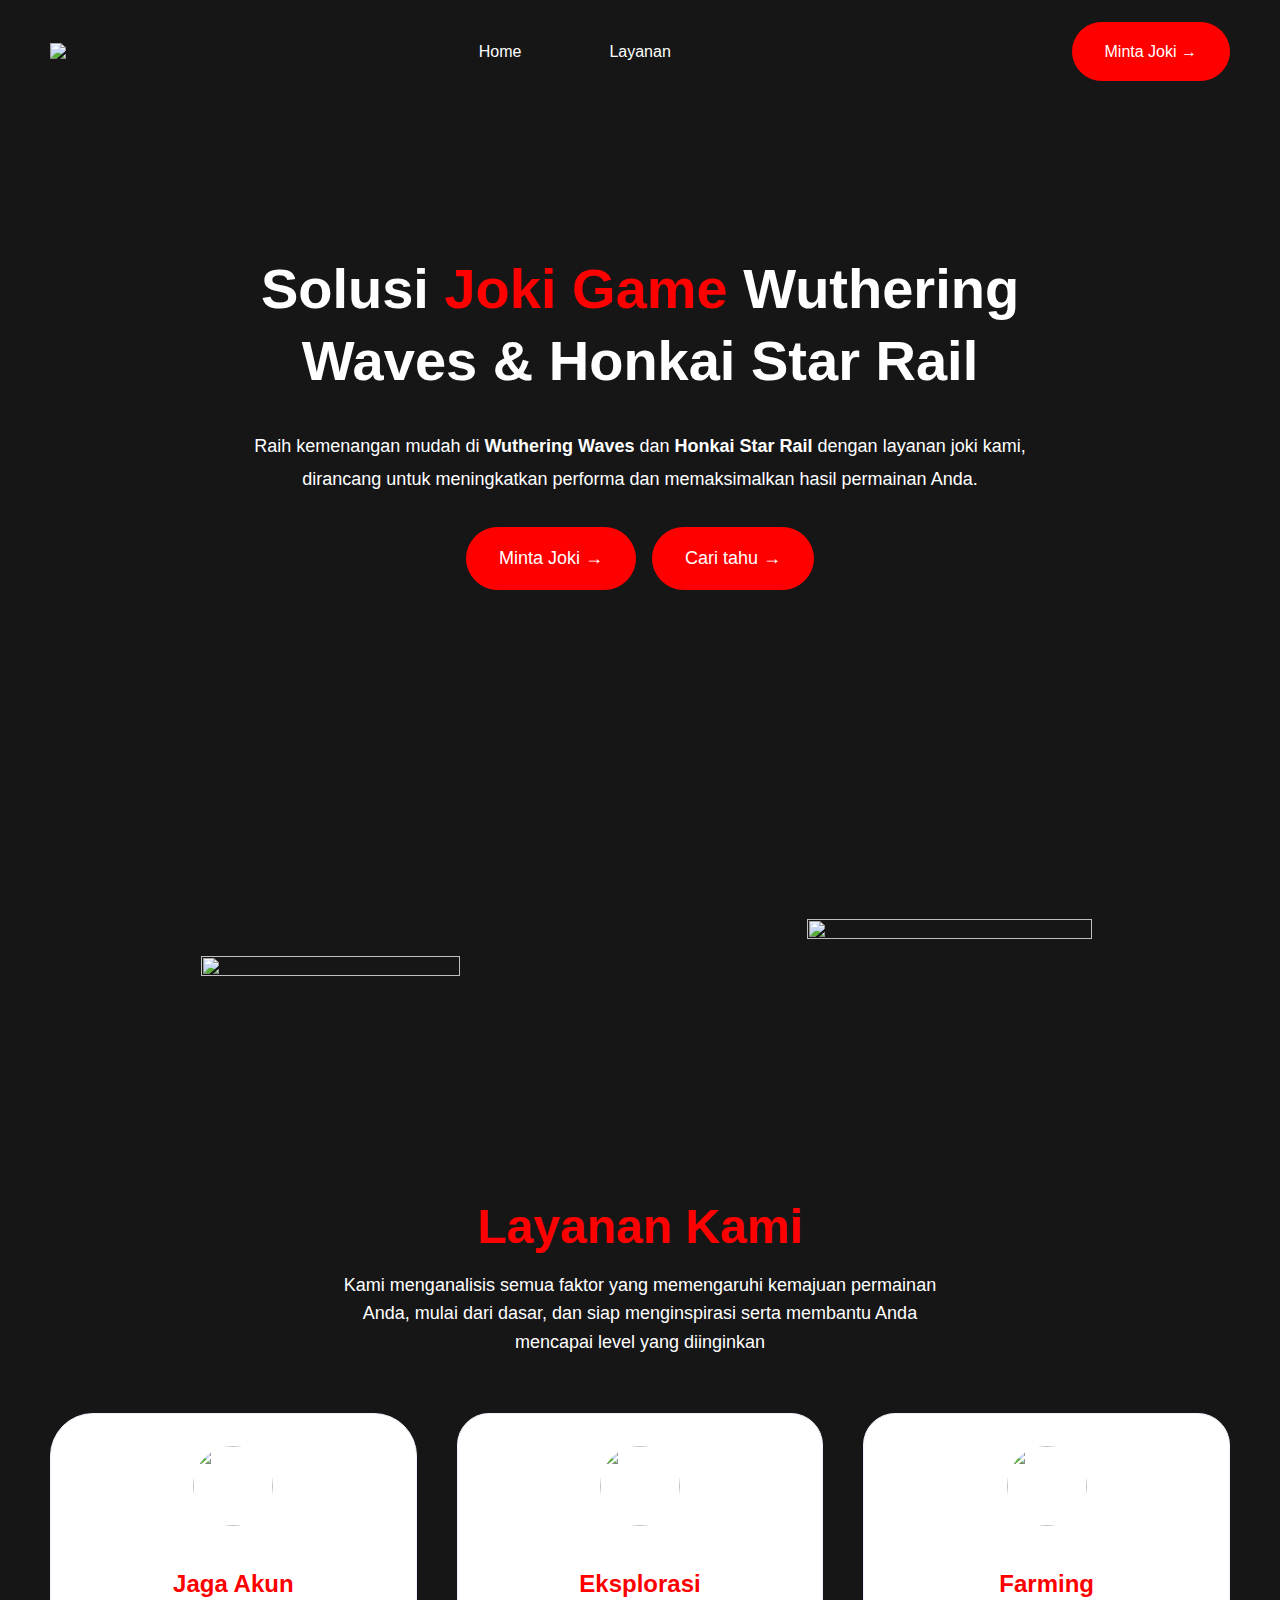
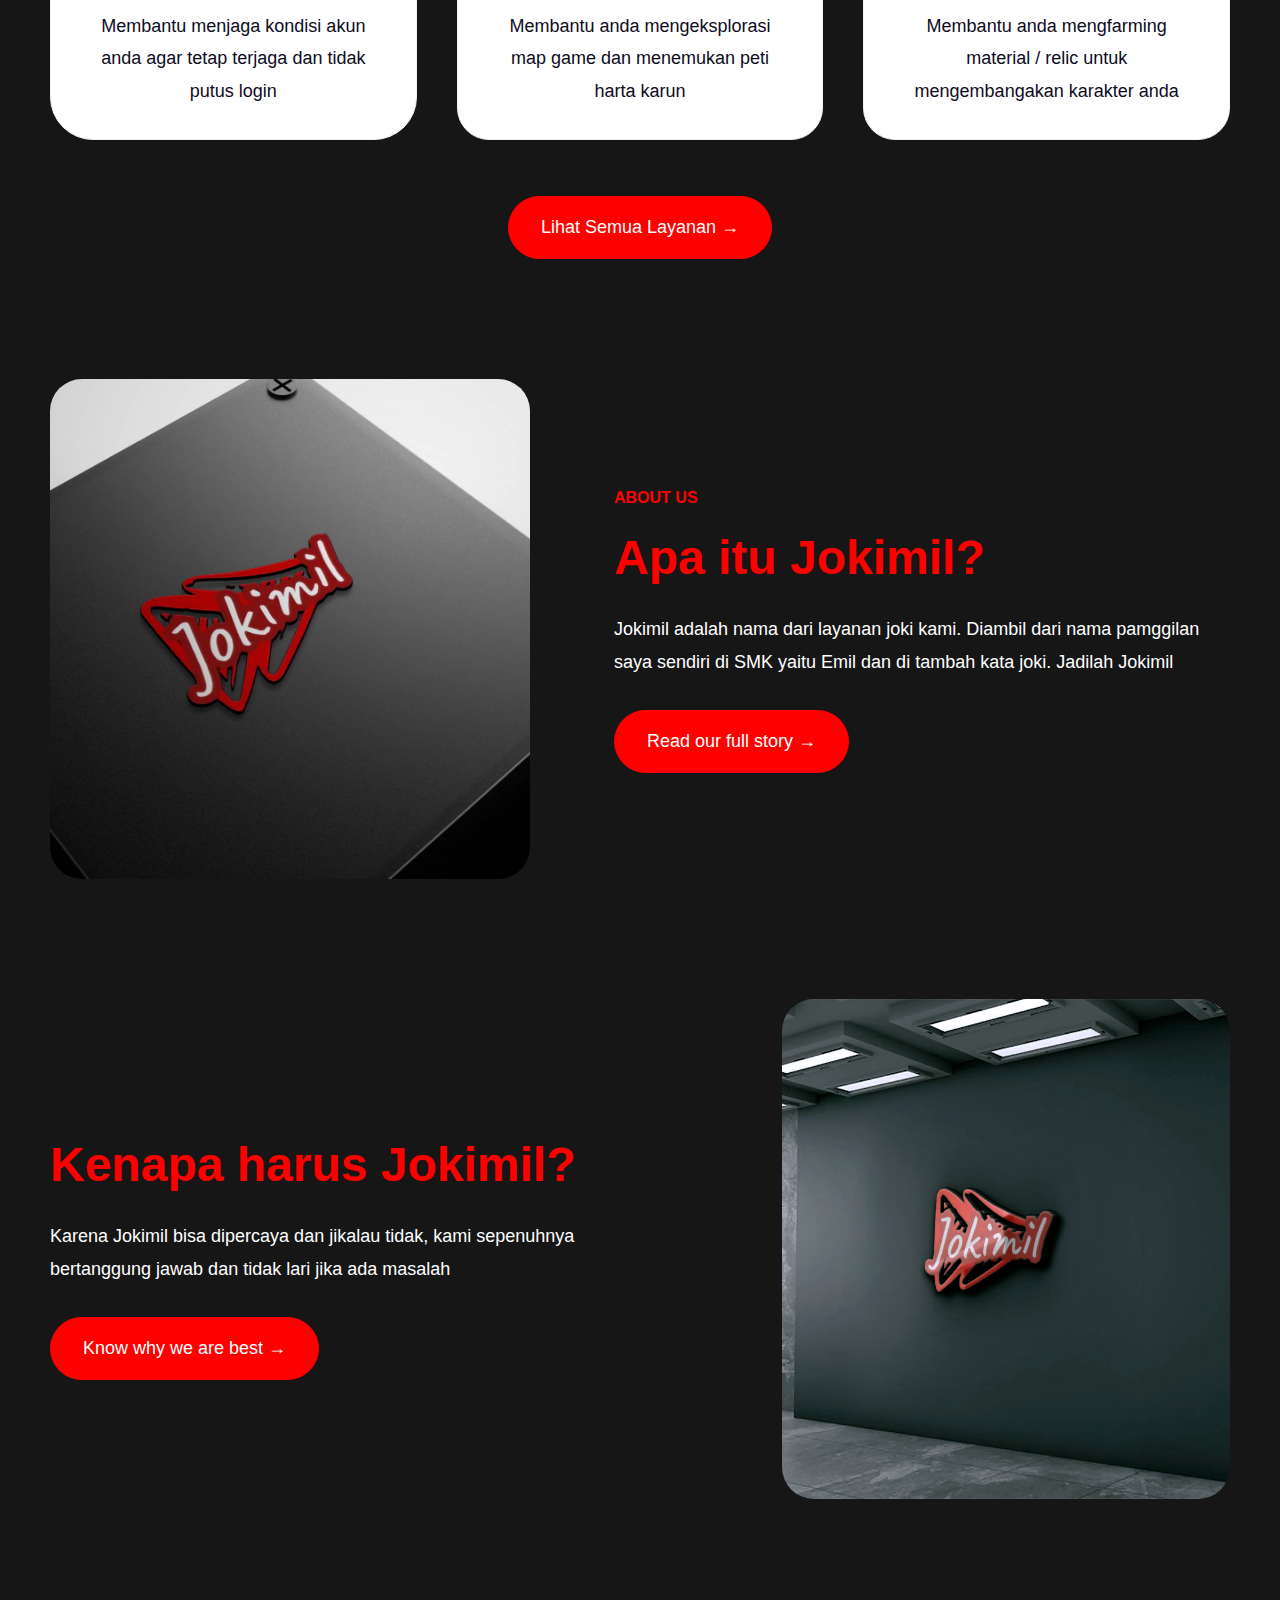
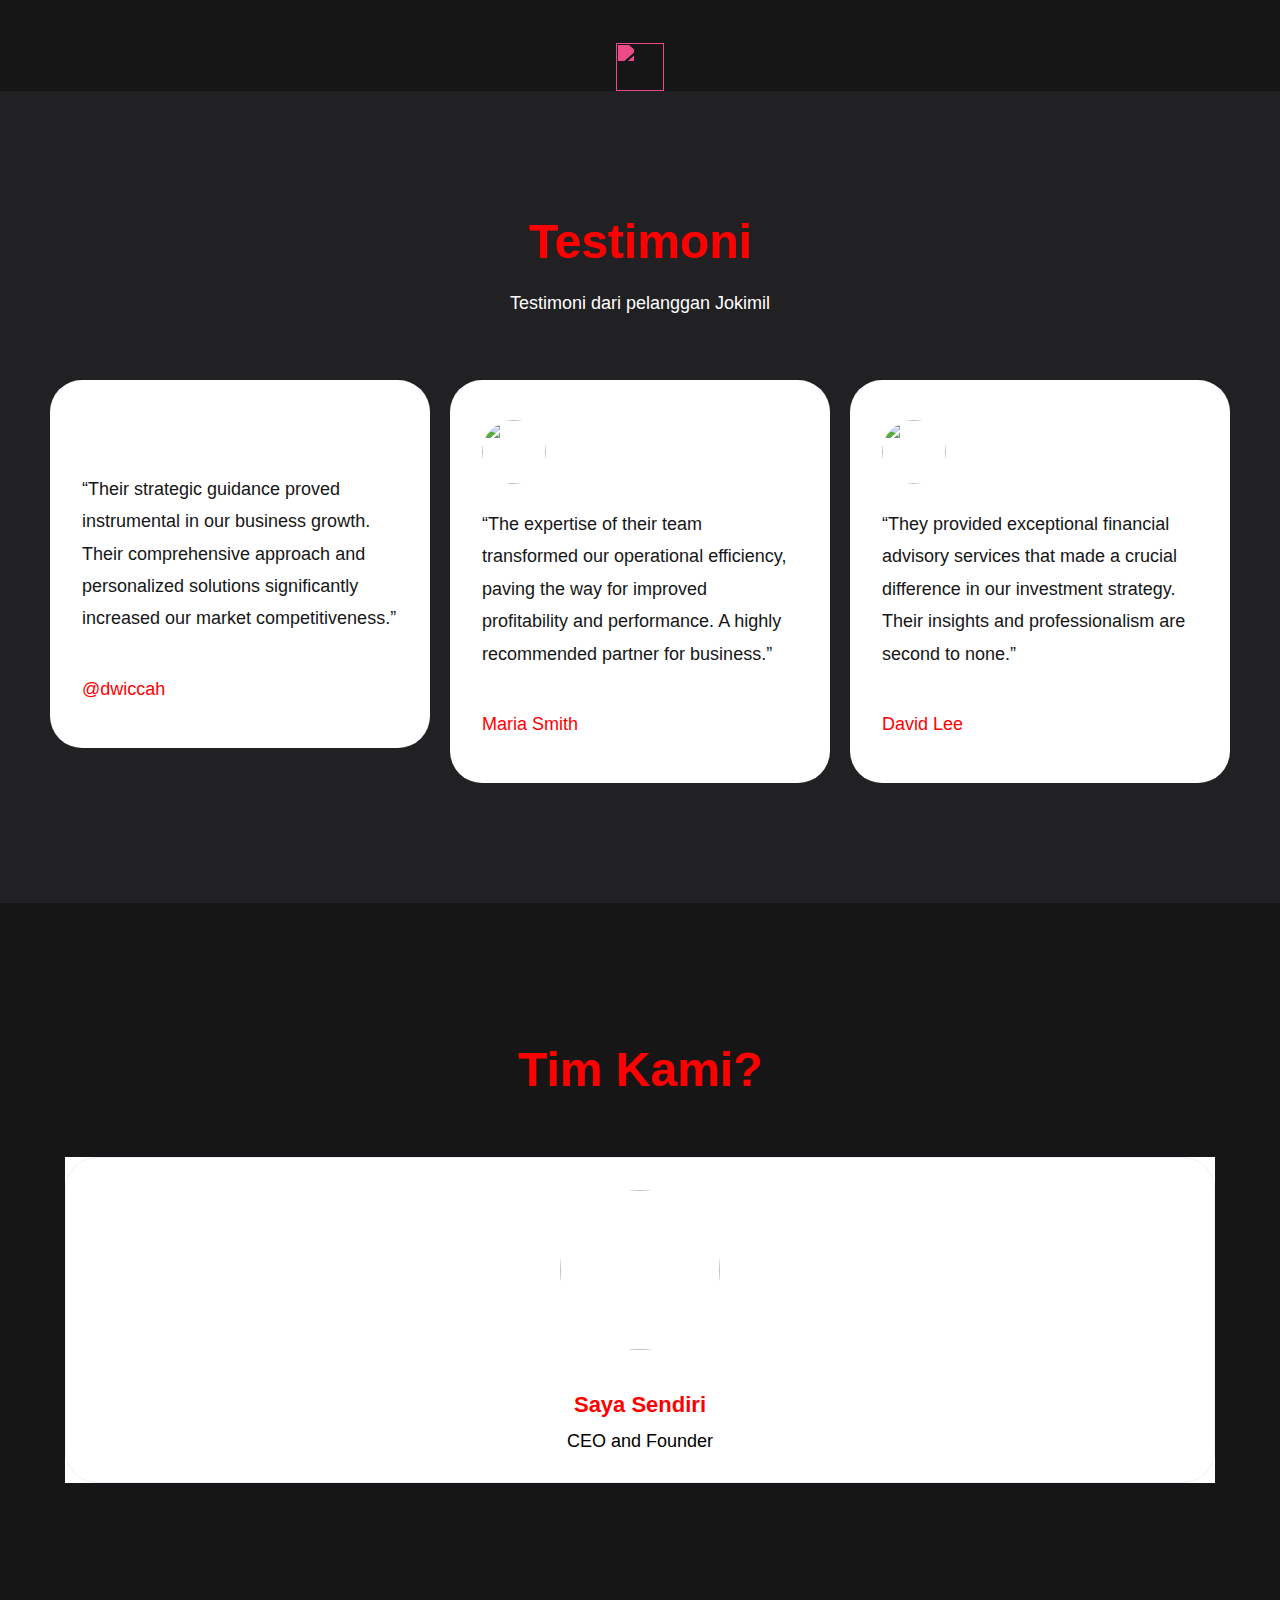
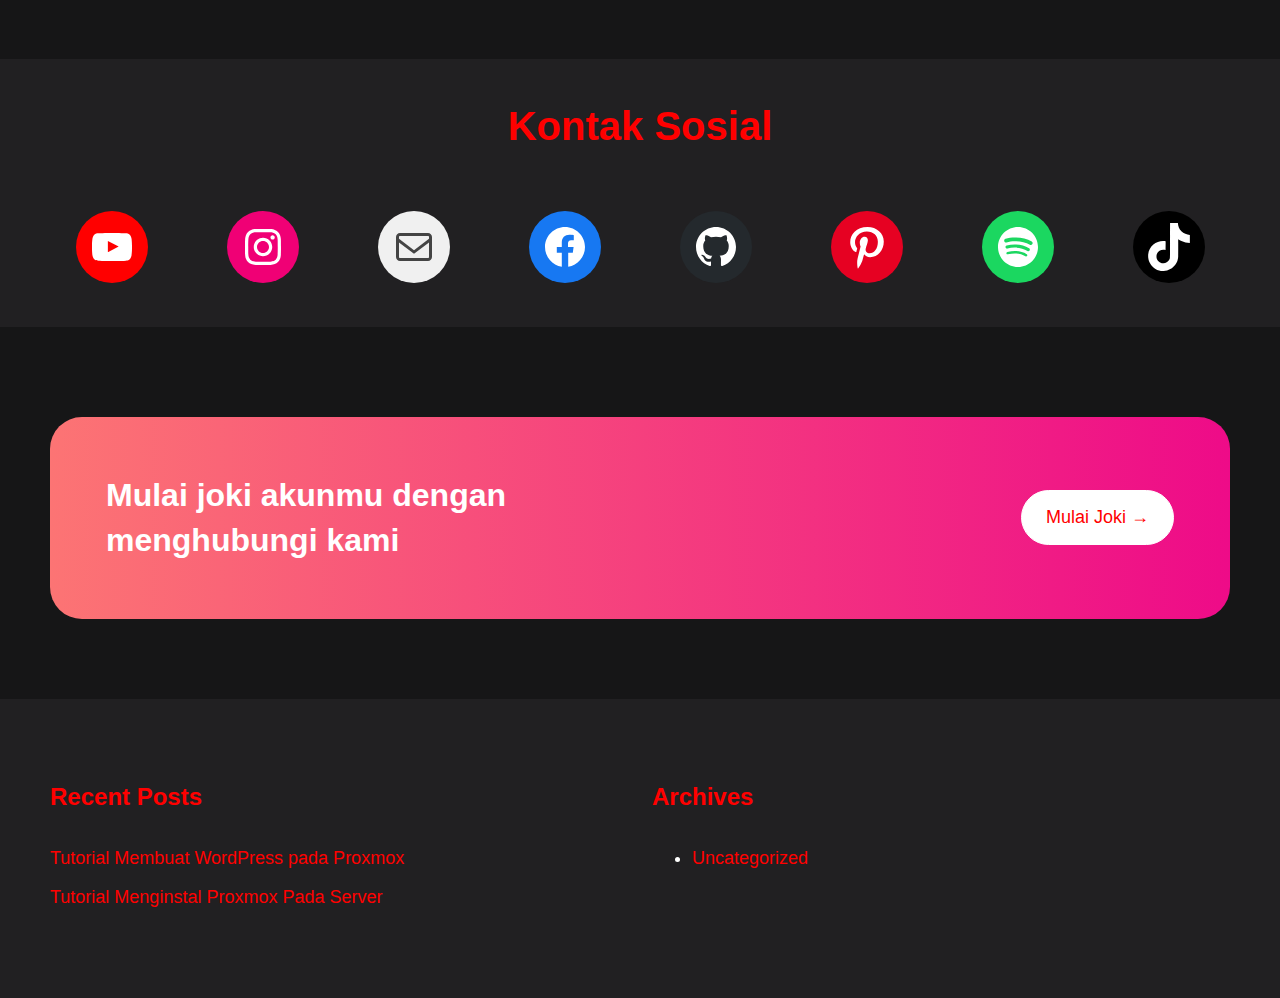
==== index.html @ f131eb56 "Add files via upload" ====
<!DOCTYPE html>
<html lang="en-US">
  <head>
    <meta charset="UTF-8" />
    <meta name="viewport" content="width=device-width, initial-scale=1" />
    <meta name="robots" content="max-image-preview:large" />
    <title> </title>
    <link
      rel="alternate"
      type="application/rss+xml"
      title="  &raquo; Feed"
      href="./index.php/feed/index.html"
    />
    <link
      rel="alternate"
      type="application/rss+xml"
      title="  &raquo; Comments Feed"
      href="./index.php/comments/feed/index.html"
    />
    <script>
      window._wpemojiSettings = {
        baseUrl: "https:\/\/s.w.org\/images\/core\/emoji\/15.0.3\/72x72\/",
        ext: ".png",
        svgUrl: "https:\/\/s.w.org\/images\/core\/emoji\/15.0.3\/svg\/",
        svgExt: ".svg",
        source: {
          concatemoji:
            ".\/\/wp-includes\/js\/wp-emoji-release.min.js?ver=6.6.2",
        },
      };
      /*! This file is auto-generated */
      !(function (i, n) {
        var o, s, e;
        function c(e) {
          try {
            var t = { supportTests: e, timestamp: new Date().valueOf() };
            sessionStorage.setItem(o, JSON.stringify(t));
          } catch (e) {}
        }
        function p(e, t, n) {
          e.clearRect(0, 0, e.canvas.width, e.canvas.height),
            e.fillText(t, 0, 0);
          var t = new Uint32Array(
              e.getImageData(0, 0, e.canvas.width, e.canvas.height).data
            ),
            r =
              (e.clearRect(0, 0, e.canvas.width, e.canvas.height),
              e.fillText(n, 0, 0),
              new Uint32Array(
                e.getImageData(0, 0, e.canvas.width, e.canvas.height).data
              ));
          return t.every(function (e, t) {
            return e === r[t];
          });
        }
        function u(e, t, n) {
          switch (t) {
            case "flag":
              return n(e, "🏳️‍⚧️", "🏳️​⚧️")
                ? !1
                : !n(e, "🇺🇳", "🇺​🇳") && !n(e, "🏴󠁧󠁢󠁥󠁮󠁧󠁿", "🏴​󠁧​󠁢​󠁥​󠁮​󠁧​󠁿");
            case "emoji":
              return !n(e, "🐦‍⬛", "🐦​⬛");
          }
          return !1;
        }
        function f(e, t, n) {
          var r =
              "undefined" != typeof WorkerGlobalScope &&
              self instanceof WorkerGlobalScope
                ? new OffscreenCanvas(300, 150)
                : i.createElement("canvas"),
            a = r.getContext("2d", { willReadFrequently: !0 }),
            o = ((a.textBaseline = "top"), (a.font = "600 32px Arial"), {});
          return (
            e.forEach(function (e) {
              o[e] = t(a, e, n);
            }),
            o
          );
        }
        function t(e) {
          var t = i.createElement("script");
          (t.src = e), (t.defer = !0), i.head.appendChild(t);
        }
        "undefined" != typeof Promise &&
          ((o = "wpEmojiSettingsSupports"),
          (s = ["flag", "emoji"]),
          (n.supports = { everything: !0, everythingExceptFlag: !0 }),
          (e = new Promise(function (e) {
            i.addEventListener("DOMContentLoaded", e, { once: !0 });
          })),
          new Promise(function (t) {
            var n = (function () {
              try {
                var e = JSON.parse(sessionStorage.getItem(o));
                if (
                  "object" == typeof e &&
                  "number" == typeof e.timestamp &&
                  new Date().valueOf() < e.timestamp + 604800 &&
                  "object" == typeof e.supportTests
                )
                  return e.supportTests;
              } catch (e) {}
              return null;
            })();
            if (!n) {
              if (
                "undefined" != typeof Worker &&
                "undefined" != typeof OffscreenCanvas &&
                "undefined" != typeof URL &&
                URL.createObjectURL &&
                "undefined" != typeof Blob
              )
                try {
                  var e =
                      "postMessage(" +
                      f.toString() +
                      "(" +
                      [JSON.stringify(s), u.toString(), p.toString()].join(
                        ","
                      ) +
                      "));",
                    r = new Blob([e], { type: "text/javascript" }),
                    a = new Worker(URL.createObjectURL(r), {
                      name: "wpTestEmojiSupports",
                    });
                  return void (a.onmessage = function (e) {
                    c((n = e.data)), a.terminate(), t(n);
                  });
                } catch (e) {}
              c((n = f(s, u, p)));
            }
            t(n);
          })
            .then(function (e) {
              for (var t in e)
                (n.supports[t] = e[t]),
                  (n.supports.everything =
                    n.supports.everything && n.supports[t]),
                  "flag" !== t &&
                    (n.supports.everythingExceptFlag =
                      n.supports.everythingExceptFlag && n.supports[t]);
              (n.supports.everythingExceptFlag =
                n.supports.everythingExceptFlag && !n.supports.flag),
                (n.DOMReady = !1),
                (n.readyCallback = function () {
                  n.DOMReady = !0;
                });
            })
            .then(function () {
              return e;
            })
            .then(function () {
              var e;
              n.supports.everything ||
                (n.readyCallback(),
                (e = n.source || {}).concatemoji
                  ? t(e.concatemoji)
                  : e.wpemoji && e.twemoji && (t(e.twemoji), t(e.wpemoji)));
            }));
      })((window, document), window._wpemojiSettings);
    </script>
    <style id="wp-block-site-logo-inline-css">
      .wp-block-site-logo {
        box-sizing: border-box;
        line-height: 0;
      }
      .wp-block-site-logo a {
        display: inline-block;
        line-height: 0;
      }
      .wp-block-site-logo.is-default-size img {
        height: auto;
        width: 120px;
      }
      .wp-block-site-logo img {
        height: auto;
        max-width: 100%;
      }
      .wp-block-site-logo a,
      .wp-block-site-logo img {
        border-radius: inherit;
      }
      .wp-block-site-logo.aligncenter {
        margin-left: auto;
        margin-right: auto;
        text-align: center;
      }
      :root :where(.wp-block-site-logo.is-style-rounded) {
        border-radius: 9999px;
      }
    </style>
    <style id="wp-block-site-title-inline-css">
      :root :where(.wp-block-site-title a) {
        color: inherit;
      }
    </style>
    <style id="wp-block-group-inline-css">
      .wp-block-group {
        box-sizing: border-box;
      }
      :where(.wp-block-group.wp-block-group-is-layout-constrained) {
        position: relative;
      }
    </style>
    <style id="wp-block-group-theme-inline-css">
      :where(.wp-block-group.has-background) {
        padding: 1.25em 2.375em;
      }
    </style>
    <style id="wp-block-navigation-link-inline-css">
      .wp-block-navigation .wp-block-navigation-item__label {
        overflow-wrap: break-word;
      }
      .wp-block-navigation .wp-block-navigation-item__description {
        display: none;
      }
      .link-ui-tools {
        border-top: 1px solid #f0f0f0;
        padding: 8px;
      }
      .link-ui-block-inserter {
        padding-top: 8px;
      }
      .link-ui-block-inserter__back {
        margin-left: 8px;
        text-transform: uppercase;
      }
    </style>
    <link
      rel="stylesheet"
      id="wp-block-navigation-css"
      href="./wp-includes/blocks/navigation/style.min.css?ver=6.6.2"
      media="all"
    />
    <style id="wp-block-button-inline-css">
      .wp-block-button__link {
        box-sizing: border-box;
        cursor: pointer;
        display: inline-block;
        text-align: center;
        word-break: break-word;
      }
      .wp-block-button__link.aligncenter {
        text-align: center;
      }
      .wp-block-button__link.alignright {
        text-align: right;
      }
      :where(.wp-block-button__link) {
        border-radius: 9999px;
        box-shadow: none;
        padding: calc(0.667em + 2px) calc(1.333em + 2px);
        text-decoration: none;
      }
      .wp-block-button[style*="text-decoration"] .wp-block-button__link {
        text-decoration: inherit;
      }
      .wp-block-buttons > .wp-block-button.has-custom-width {
        max-width: none;
      }
      .wp-block-buttons
        > .wp-block-button.has-custom-width
        .wp-block-button__link {
        width: 100%;
      }
      .wp-block-buttons
        > .wp-block-button.has-custom-font-size
        .wp-block-button__link {
        font-size: inherit;
      }
      .wp-block-buttons > .wp-block-button.wp-block-button__width-25 {
        width: calc(25% - var(--wp--style--block-gap, 0.5em) * 0.75);
      }
      .wp-block-buttons > .wp-block-button.wp-block-button__width-50 {
        width: calc(50% - var(--wp--style--block-gap, 0.5em) * 0.5);
      }
      .wp-block-buttons > .wp-block-button.wp-block-button__width-75 {
        width: calc(75% - var(--wp--style--block-gap, 0.5em) * 0.25);
      }
      .wp-block-buttons > .wp-block-button.wp-block-button__width-100 {
        flex-basis: 100%;
        width: 100%;
      }
      .wp-block-buttons.is-vertical
        > .wp-block-button.wp-block-button__width-25 {
        width: 25%;
      }
      .wp-block-buttons.is-vertical
        > .wp-block-button.wp-block-button__width-50 {
        width: 50%;
      }
      .wp-block-buttons.is-vertical
        > .wp-block-button.wp-block-button__width-75 {
        width: 75%;
      }
      .wp-block-button.is-style-squared,
      .wp-block-button__link.wp-block-button.is-style-squared {
        border-radius: 0;
      }
      .wp-block-button.no-border-radius,
      .wp-block-button__link.no-border-radius {
        border-radius: 0 !important;
      }
      :root :where(.wp-block-button .wp-block-button__link.is-style-outline),
      :root :where(.wp-block-button.is-style-outline > .wp-block-button__link) {
        border: 2px solid;
        padding: 0.667em 1.333em;
      }
      :root
        :where(
          .wp-block-button
            .wp-block-button__link.is-style-outline:not(.has-text-color)
        ),
      :root
        :where(
          .wp-block-button.is-style-outline
            > .wp-block-button__link:not(.has-text-color)
        ) {
        color: currentColor;
      }
      :root
        :where(
          .wp-block-button
            .wp-block-button__link.is-style-outline:not(.has-background)
        ),
      :root
        :where(
          .wp-block-button.is-style-outline
            > .wp-block-button__link:not(.has-background)
        ) {
        background-color: initial;
        background-image: none;
      }
    </style>
    <style id="wp-block-buttons-inline-css">
      .wp-block-buttons.is-vertical {
        flex-direction: column;
      }
      .wp-block-buttons.is-vertical > .wp-block-button:last-child {
        margin-bottom: 0;
      }
      .wp-block-buttons > .wp-block-button {
        display: inline-block;
        margin: 0;
      }
      .wp-block-buttons.is-content-justification-left {
        justify-content: flex-start;
      }
      .wp-block-buttons.is-content-justification-left.is-vertical {
        align-items: flex-start;
      }
      .wp-block-buttons.is-content-justification-center {
        justify-content: center;
      }
      .wp-block-buttons.is-content-justification-center.is-vertical {
        align-items: center;
      }
      .wp-block-buttons.is-content-justification-right {
        justify-content: flex-end;
      }
      .wp-block-buttons.is-content-justification-right.is-vertical {
        align-items: flex-end;
      }
      .wp-block-buttons.is-content-justification-space-between {
        justify-content: space-between;
      }
      .wp-block-buttons.aligncenter {
        text-align: center;
      }
      .wp-block-buttons:not(
          .is-content-justification-space-between,
          .is-content-justification-right,
          .is-content-justification-left,
          .is-content-justification-center
        )
        .wp-block-button.aligncenter {
        margin-left: auto;
        margin-right: auto;
        width: 100%;
      }
      .wp-block-buttons[style*="text-decoration"] .wp-block-button,
      .wp-block-buttons[style*="text-decoration"] .wp-block-button__link {
        text-decoration: inherit;
      }
      .wp-block-buttons.has-custom-font-size .wp-block-button__link {
        font-size: inherit;
      }
      .wp-block-button.aligncenter {
        text-align: center;
      }
    </style>
    <style id="wp-block-template-part-theme-inline-css">
      :root :where(.wp-block-template-part.has-background) {
        margin-bottom: 0;
        margin-top: 0;
        padding: 1.25em 2.375em;
      }
    </style>
    <style id="wp-block-spacer-inline-css">
      .wp-block-spacer {
        clear: both;
      }
    </style>
    <style id="wp-block-heading-inline-css">
      h1.has-background,
      h2.has-background,
      h3.has-background,
      h4.has-background,
      h5.has-background,
      h6.has-background {
        padding: 1.25em 2.375em;
      }
      h1.has-text-align-left[style*="writing-mode"]:where(
          [style*="vertical-lr"]
        ),
      h1.has-text-align-right[style*="writing-mode"]:where(
          [style*="vertical-rl"]
        ),
      h2.has-text-align-left[style*="writing-mode"]:where(
          [style*="vertical-lr"]
        ),
      h2.has-text-align-right[style*="writing-mode"]:where(
          [style*="vertical-rl"]
        ),
      h3.has-text-align-left[style*="writing-mode"]:where(
          [style*="vertical-lr"]
        ),
      h3.has-text-align-right[style*="writing-mode"]:where(
          [style*="vertical-rl"]
        ),
      h4.has-text-align-left[style*="writing-mode"]:where(
          [style*="vertical-lr"]
        ),
      h4.has-text-align-right[style*="writing-mode"]:where(
          [style*="vertical-rl"]
        ),
      h5.has-text-align-left[style*="writing-mode"]:where(
          [style*="vertical-lr"]
        ),
      h5.has-text-align-right[style*="writing-mode"]:where(
          [style*="vertical-rl"]
        ),
      h6.has-text-align-left[style*="writing-mode"]:where(
          [style*="vertical-lr"]
        ),
      h6.has-text-align-right[style*="writing-mode"]:where(
          [style*="vertical-rl"]
        ) {
        rotate: 180deg;
      }
    </style>
    <style id="wp-block-paragraph-inline-css">
      .is-small-text {
        font-size: 0.875em;
      }
      .is-regular-text {
        font-size: 1em;
      }
      .is-large-text {
        font-size: 2.25em;
      }
      .is-larger-text {
        font-size: 3em;
      }
      .has-drop-cap:not(:focus):first-letter {
        float: left;
        font-size: 8.4em;
        font-style: normal;
        font-weight: 100;
        line-height: 0.68;
        margin: 0.05em 0.1em 0 0;
        text-transform: uppercase;
      }
      body.rtl .has-drop-cap:not(:focus):first-letter {
        float: none;
        margin-left: 0.1em;
      }
      p.has-drop-cap.has-background {
        overflow: hidden;
      }
      :root :where(p.has-background) {
        padding: 1.25em 2.375em;
      }
      :where(p.has-text-color:not(.has-link-color)) a {
        color: inherit;
      }
      p.has-text-align-left[style*="writing-mode:vertical-lr"],
      p.has-text-align-right[style*="writing-mode:vertical-rl"] {
        rotate: 180deg;
      }
    </style>
    <style id="wp-block-columns-inline-css">
      .wp-block-columns {
        align-items: normal !important;
        box-sizing: border-box;
        display: flex;
        flex-wrap: wrap !important;
      }
      @media (min-width: 782px) {
        .wp-block-columns {
          flex-wrap: nowrap !important;
        }
      }
      .wp-block-columns.are-vertically-aligned-top {
        align-items: flex-start;
      }
      .wp-block-columns.are-vertically-aligned-center {
        align-items: center;
      }
      .wp-block-columns.are-vertically-aligned-bottom {
        align-items: flex-end;
      }
      @media (max-width: 781px) {
        .wp-block-columns:not(.is-not-stacked-on-mobile) > .wp-block-column {
          flex-basis: 100% !important;
        }
      }
      @media (min-width: 782px) {
        .wp-block-columns:not(.is-not-stacked-on-mobile) > .wp-block-column {
          flex-basis: 0;
          flex-grow: 1;
        }
        .wp-block-columns:not(.is-not-stacked-on-mobile)
          > .wp-block-column[style*="flex-basis"] {
          flex-grow: 0;
        }
      }
      .wp-block-columns.is-not-stacked-on-mobile {
        flex-wrap: nowrap !important;
      }
      .wp-block-columns.is-not-stacked-on-mobile > .wp-block-column {
        flex-basis: 0;
        flex-grow: 1;
      }
      .wp-block-columns.is-not-stacked-on-mobile
        > .wp-block-column[style*="flex-basis"] {
        flex-grow: 0;
      }
      :where(.wp-block-columns) {
        margin-bottom: 1.75em;
      }
      :where(.wp-block-columns.has-background) {
        padding: 1.25em 2.375em;
      }
      .wp-block-column {
        flex-grow: 1;
        min-width: 0;
        overflow-wrap: break-word;
        word-break: break-word;
      }
      .wp-block-column.is-vertically-aligned-top {
        align-self: flex-start;
      }
      .wp-block-column.is-vertically-aligned-center {
        align-self: center;
      }
      .wp-block-column.is-vertically-aligned-bottom {
        align-self: flex-end;
      }
      .wp-block-column.is-vertically-aligned-stretch {
        align-self: stretch;
      }
      .wp-block-column.is-vertically-aligned-bottom,
      .wp-block-column.is-vertically-aligned-center,
      .wp-block-column.is-vertically-aligned-top {
        width: 100%;
      }
    </style>
    <link
      rel="stylesheet"
      id="wp-block-image-css"
      href="./wp-includes/blocks/image/style.min.css?ver=6.6.2"
      media="all"
    />
    <style id="wp-block-image-theme-inline-css">
      :root :where(.wp-block-image figcaption) {
        color: #555;
        font-size: 13px;
        text-align: center;
      }
      .is-dark-theme :root :where(.wp-block-image figcaption) {
        color: #ffffffa6;
      }
      .wp-block-image {
        margin: 0 0 1em;
      }
    </style>
    <link
      rel="stylesheet"
      id="wp-block-social-links-css"
      href="./wp-includes/blocks/social-links/style.min.css?ver=6.6.2"
      media="all"
    />
    <style id="wp-block-post-featured-image-inline-css">
      .wp-block-post-featured-image {
        margin-left: 0;
        margin-right: 0;
      }
      .wp-block-post-featured-image a {
        display: block;
        height: 100%;
      }
      .wp-block-post-featured-image :where(img) {
        box-sizing: border-box;
        height: auto;
        max-width: 100%;
        vertical-align: bottom;
        width: 100%;
      }
      .wp-block-post-featured-image.alignfull img,
      .wp-block-post-featured-image.alignwide img {
        width: 100%;
      }
      .wp-block-post-featured-image
        .wp-block-post-featured-image__overlay.has-background-dim {
        background-color: #000;
        inset: 0;
        position: absolute;
      }
      .wp-block-post-featured-image {
        position: relative;
      }
      .wp-block-post-featured-image
        .wp-block-post-featured-image__overlay.has-background-gradient {
        background-color: initial;
      }
      .wp-block-post-featured-image
        .wp-block-post-featured-image__overlay.has-background-dim-0 {
        opacity: 0;
      }
      .wp-block-post-featured-image
        .wp-block-post-featured-image__overlay.has-background-dim-10 {
        opacity: 0.1;
      }
      .wp-block-post-featured-image
        .wp-block-post-featured-image__overlay.has-background-dim-20 {
        opacity: 0.2;
      }
      .wp-block-post-featured-image
        .wp-block-post-featured-image__overlay.has-background-dim-30 {
        opacity: 0.3;
      }
      .wp-block-post-featured-image
        .wp-block-post-featured-image__overlay.has-background-dim-40 {
        opacity: 0.4;
      }
      .wp-block-post-featured-image
        .wp-block-post-featured-image__overlay.has-background-dim-50 {
        opacity: 0.5;
      }
      .wp-block-post-featured-image
        .wp-block-post-featured-image__overlay.has-background-dim-60 {
        opacity: 0.6;
      }
      .wp-block-post-featured-image
        .wp-block-post-featured-image__overlay.has-background-dim-70 {
        opacity: 0.7;
      }
      .wp-block-post-featured-image
        .wp-block-post-featured-image__overlay.has-background-dim-80 {
        opacity: 0.8;
      }
      .wp-block-post-featured-image
        .wp-block-post-featured-image__overlay.has-background-dim-90 {
        opacity: 0.9;
      }
      .wp-block-post-featured-image
        .wp-block-post-featured-image__overlay.has-background-dim-100 {
        opacity: 1;
      }
      .wp-block-post-featured-image:where(.alignleft, .alignright) {
        width: 100%;
      }
    </style>
    <style id="wp-block-post-terms-inline-css">
      .wp-block-post-terms {
        box-sizing: border-box;
      }
      .wp-block-post-terms .wp-block-post-terms__separator {
        white-space: pre-wrap;
      }
    </style>
    <style id="wp-block-post-date-inline-css">
      .wp-block-post-date {
        box-sizing: border-box;
      }
    </style>
    <style id="wp-block-post-title-inline-css">
      .wp-block-post-title {
        box-sizing: border-box;
        word-break: break-word;
      }
      .wp-block-post-title a {
        display: inline-block;
      }
    </style>
    <style id="wp-block-post-template-inline-css">
      .wp-block-post-template {
        list-style: none;
        margin-bottom: 0;
        margin-top: 0;
        max-width: 100%;
        padding: 0;
      }
      .wp-block-post-template.is-flex-container {
        display: flex;
        flex-direction: row;
        flex-wrap: wrap;
        gap: 1.25em;
      }
      .wp-block-post-template.is-flex-container > li {
        margin: 0;
        width: 100%;
      }
      @media (min-width: 600px) {
        .wp-block-post-template.is-flex-container.is-flex-container.columns-2
          > li {
          width: calc(50% - 0.625em);
        }
        .wp-block-post-template.is-flex-container.is-flex-container.columns-3
          > li {
          width: calc(33.33333% - 0.83333em);
        }
        .wp-block-post-template.is-flex-container.is-flex-container.columns-4
          > li {
          width: calc(25% - 0.9375em);
        }
        .wp-block-post-template.is-flex-container.is-flex-container.columns-5
          > li {
          width: calc(20% - 1em);
        }
        .wp-block-post-template.is-flex-container.is-flex-container.columns-6
          > li {
          width: calc(16.66667% - 1.04167em);
        }
      }
      @media (max-width: 600px) {
        .wp-block-post-template-is-layout-grid.wp-block-post-template-is-layout-grid.wp-block-post-template-is-layout-grid.wp-block-post-template-is-layout-grid {
          grid-template-columns: 1fr;
        }
      }
      .wp-block-post-template-is-layout-constrained > li > .alignright,
      .wp-block-post-template-is-layout-flow > li > .alignright {
        float: right;
        margin-inline-end: 0;
        margin-inline-start: 2em;
      }
      .wp-block-post-template-is-layout-constrained > li > .alignleft,
      .wp-block-post-template-is-layout-flow > li > .alignleft {
        float: left;
        margin-inline-end: 2em;
        margin-inline-start: 0;
      }
      .wp-block-post-template-is-layout-constrained > li > .aligncenter,
      .wp-block-post-template-is-layout-flow > li > .aligncenter {
        margin-inline-end: auto;
        margin-inline-start: auto;
      }
    </style>
    <style id="wp-block-latest-posts-inline-css">
      .wp-block-latest-posts {
        box-sizing: border-box;
      }
      .wp-block-latest-posts.alignleft {
        margin-right: 2em;
      }
      .wp-block-latest-posts.alignright {
        margin-left: 2em;
      }
      .wp-block-latest-posts.wp-block-latest-posts__list {
        list-style: none;
      }
      .wp-block-latest-posts.wp-block-latest-posts__list li {
        clear: both;
        overflow-wrap: break-word;
      }
      .wp-block-latest-posts.is-grid {
        display: flex;
        flex-wrap: wrap;
      }
      .wp-block-latest-posts.is-grid li {
        margin: 0 1.25em 1.25em 0;
        width: 100%;
      }
      @media (min-width: 600px) {
        .wp-block-latest-posts.columns-2 li {
          width: calc(50% - 0.625em);
        }
        .wp-block-latest-posts.columns-2 li:nth-child(2n) {
          margin-right: 0;
        }
        .wp-block-latest-posts.columns-3 li {
          width: calc(33.33333% - 0.83333em);
        }
        .wp-block-latest-posts.columns-3 li:nth-child(3n) {
          margin-right: 0;
        }
        .wp-block-latest-posts.columns-4 li {
          width: calc(25% - 0.9375em);
        }
        .wp-block-latest-posts.columns-4 li:nth-child(4n) {
          margin-right: 0;
        }
        .wp-block-latest-posts.columns-5 li {
          width: calc(20% - 1em);
        }
        .wp-block-latest-posts.columns-5 li:nth-child(5n) {
          margin-right: 0;
        }
        .wp-block-latest-posts.columns-6 li {
          width: calc(16.66667% - 1.04167em);
        }
        .wp-block-latest-posts.columns-6 li:nth-child(6n) {
          margin-right: 0;
        }
      }
      :root :where(.wp-block-latest-posts.is-grid) {
        padding: 0;
      }
      :root :where(.wp-block-latest-posts.wp-block-latest-posts__list) {
        padding-left: 0;
      }
      .wp-block-latest-posts__post-author,
      .wp-block-latest-posts__post-date {
        display: block;
        font-size: 0.8125em;
      }
      .wp-block-latest-posts__post-excerpt {
        margin-bottom: 1em;
        margin-top: 0.5em;
      }
      .wp-block-latest-posts__featured-image a {
        display: inline-block;
      }
      .wp-block-latest-posts__featured-image img {
        height: auto;
        max-width: 100%;
        width: auto;
      }
      .wp-block-latest-posts__featured-image.alignleft {
        float: left;
        margin-right: 1em;
      }
      .wp-block-latest-posts__featured-image.alignright {
        float: right;
        margin-left: 1em;
      }
      .wp-block-latest-posts__featured-image.aligncenter {
        margin-bottom: 1em;
        text-align: center;
      }
    </style>
    <style id="wp-block-categories-inline-css">
      .wp-block-categories {
        box-sizing: border-box;
      }
      .wp-block-categories.alignleft {
        margin-right: 2em;
      }
      .wp-block-categories.alignright {
        margin-left: 2em;
      }
      .wp-block-categories.wp-block-categories-dropdown.aligncenter {
        text-align: center;
      }
    </style>
    <style id="wp-block-library-inline-css">
      :root {
        --wp-admin-theme-color: #007cba;
        --wp-admin-theme-color--rgb: 0, 124, 186;
        --wp-admin-theme-color-darker-10: #006ba1;
        --wp-admin-theme-color-darker-10--rgb: 0, 107, 161;
        --wp-admin-theme-color-darker-20: #005a87;
        --wp-admin-theme-color-darker-20--rgb: 0, 90, 135;
        --wp-admin-border-width-focus: 2px;
        --wp-block-synced-color: #7a00df;
        --wp-block-synced-color--rgb: 122, 0, 223;
        --wp-bound-block-color: var(--wp-block-synced-color);
      }
      @media (min-resolution: 192dpi) {
        :root {
          --wp-admin-border-width-focus: 1.5px;
        }
      }
      .wp-element-button {
        cursor: pointer;
      }
      :root {
        --wp--preset--font-size--normal: 16px;
        --wp--preset--font-size--huge: 42px;
      }
      :root .has-very-light-gray-background-color {
        background-color: #eee;
      }
      :root .has-very-dark-gray-background-color {
        background-color: #313131;
      }
      :root .has-very-light-gray-color {
        color: #eee;
      }
      :root .has-very-dark-gray-color {
        color: #313131;
      }
      :root .has-vivid-green-cyan-to-vivid-cyan-blue-gradient-background {
        background: linear-gradient(135deg, #00d084, #0693e3);
      }
      :root .has-purple-crush-gradient-background {
        background: linear-gradient(135deg, #34e2e4, #4721fb 50%, #ab1dfe);
      }
      :root .has-hazy-dawn-gradient-background {
        background: linear-gradient(135deg, #faaca8, #dad0ec);
      }
      :root .has-subdued-olive-gradient-background {
        background: linear-gradient(135deg, #fafae1, #67a671);
      }
      :root .has-atomic-cream-gradient-background {
        background: linear-gradient(135deg, #fdd79a, #004a59);
      }
      :root .has-nightshade-gradient-background {
        background: linear-gradient(135deg, #330968, #31cdcf);
      }
      :root .has-midnight-gradient-background {
        background: linear-gradient(135deg, #020381, #2874fc);
      }
      .has-regular-font-size {
        font-size: 1em;
      }
      .has-larger-font-size {
        font-size: 2.625em;
      }
      .has-normal-font-size {
        font-size: var(--wp--preset--font-size--normal);
      }
      .has-huge-font-size {
        font-size: var(--wp--preset--font-size--huge);
      }
      .has-text-align-center {
        text-align: center;
      }
      .has-text-align-left {
        text-align: left;
      }
      .has-text-align-right {
        text-align: right;
      }
      #end-resizable-editor-section {
        display: none;
      }
      .aligncenter {
        clear: both;
      }
      .items-justified-left {
        justify-content: flex-start;
      }
      .items-justified-center {
        justify-content: center;
      }
      .items-justified-right {
        justify-content: flex-end;
      }
      .items-justified-space-between {
        justify-content: space-between;
      }
      .screen-reader-text {
        border: 0;
        clip: rect(1px, 1px, 1px, 1px);
        clip-path: inset(50%);
        height: 1px;
        margin: -1px;
        overflow: hidden;
        padding: 0;
        position: absolute;
        width: 1px;
        word-wrap: normal !important;
      }
      .screen-reader-text:focus {
        background-color: #ddd;
        clip: auto !important;
        clip-path: none;
        color: #444;
        display: block;
        font-size: 1em;
        height: auto;
        left: 5px;
        line-height: normal;
        padding: 15px 23px 14px;
        text-decoration: none;
        top: 5px;
        width: auto;
        z-index: 100000;
      }
      html :where(.has-border-color) {
        border-style: solid;
      }
      html :where([style*="border-top-color"]) {
        border-top-style: solid;
      }
      html :where([style*="border-right-color"]) {
        border-right-style: solid;
      }
      html :where([style*="border-bottom-color"]) {
        border-bottom-style: solid;
      }
      html :where([style*="border-left-color"]) {
        border-left-style: solid;
      }
      html :where([style*="border-width"]) {
        border-style: solid;
      }
      html :where([style*="border-top-width"]) {
        border-top-style: solid;
      }
      html :where([style*="border-right-width"]) {
        border-right-style: solid;
      }
      html :where([style*="border-bottom-width"]) {
        border-bottom-style: solid;
      }
      html :where([style*="border-left-width"]) {
        border-left-style: solid;
      }
      html :where(img[class*="wp-image-"]) {
        height: auto;
        max-width: 100%;
      }
      :where(figure) {
        margin: 0 0 1em;
      }
      html :where(.is-position-sticky) {
        --wp-admin--admin-bar--position-offset: var(
          --wp-admin--admin-bar--height,
          0px
        );
      }
      @media screen and (max-width: 600px) {
        html :where(.is-position-sticky) {
          --wp-admin--admin-bar--position-offset: 0px;
        }
      }
    </style>
    <style id="global-styles-inline-css">
      :root {
        --wp--preset--aspect-ratio--square: 1;
        --wp--preset--aspect-ratio--4-3: 4/3;
        --wp--preset--aspect-ratio--3-4: 3/4;
        --wp--preset--aspect-ratio--3-2: 3/2;
        --wp--preset--aspect-ratio--2-3: 2/3;
        --wp--preset--aspect-ratio--16-9: 16/9;
        --wp--preset--aspect-ratio--9-16: 9/16;
        --wp--preset--color--black: #000000;
        --wp--preset--color--cyan-bluish-gray: #abb8c3;
        --wp--preset--color--white: #ffffff;
        --wp--preset--color--pale-pink: #f78da7;
        --wp--preset--color--vivid-red: #cf2e2e;
        --wp--preset--color--luminous-vivid-orange: #ff6900;
        --wp--preset--color--luminous-vivid-amber: #fcb900;
        --wp--preset--color--light-green-cyan: #7bdcb5;
        --wp--preset--color--vivid-green-cyan: #00d084;
        --wp--preset--color--pale-cyan-blue: #8ed1fc;
        --wp--preset--color--vivid-cyan-blue: #0693e3;
        --wp--preset--color--vivid-purple: #9b51e0;
        --wp--preset--color--primary: #ff0000;
        --wp--preset--color--secondary: #ff0037;
        --wp--preset--color--base: #545454;
        --wp--preset--color--heading: #0e0c22;
        --wp--preset--color--primary-accent: #212022;
        --wp--preset--color--accent-color-two: #ff0000;
        --wp--preset--color--box-shadow-color: #ff0000;
        --wp--preset--color--background: #161617;
        --wp--preset--color--current-color: currentColor;
        --wp--preset--color--inherit: inherit;
        --wp--preset--color--transparent: transparent;
        --wp--preset--gradient--vivid-cyan-blue-to-vivid-purple: linear-gradient(
          135deg,
          rgba(6, 147, 227, 1) 0%,
          rgb(155, 81, 224) 100%
        );
        --wp--preset--gradient--light-green-cyan-to-vivid-green-cyan: linear-gradient(
          135deg,
          rgb(122, 220, 180) 0%,
          rgb(0, 208, 130) 100%
        );
        --wp--preset--gradient--luminous-vivid-amber-to-luminous-vivid-orange: linear-gradient(
          135deg,
          rgba(252, 185, 0, 1) 0%,
          rgba(255, 105, 0, 1) 100%
        );
        --wp--preset--gradient--luminous-vivid-orange-to-vivid-red: linear-gradient(
          135deg,
          rgba(255, 105, 0, 1) 0%,
          rgb(207, 46, 46) 100%
        );
        --wp--preset--gradient--very-light-gray-to-cyan-bluish-gray: linear-gradient(
          135deg,
          rgb(238, 238, 238) 0%,
          rgb(169, 184, 195) 100%
        );
        --wp--preset--gradient--cool-to-warm-spectrum: linear-gradient(
          135deg,
          rgb(74, 234, 220) 0%,
          rgb(151, 120, 209) 20%,
          rgb(207, 42, 186) 40%,
          rgb(238, 44, 130) 60%,
          rgb(251, 105, 98) 80%,
          rgb(254, 248, 76) 100%
        );
        --wp--preset--gradient--blush-light-purple: linear-gradient(
          135deg,
          rgb(255, 206, 236) 0%,
          rgb(152, 150, 240) 100%
        );
        --wp--preset--gradient--blush-bordeaux: linear-gradient(
          135deg,
          rgb(254, 205, 165) 0%,
          rgb(254, 45, 45) 50%,
          rgb(107, 0, 62) 100%
        );
        --wp--preset--gradient--luminous-dusk: linear-gradient(
          135deg,
          rgb(255, 203, 112) 0%,
          rgb(199, 81, 192) 50%,
          rgb(65, 88, 208) 100%
        );
        --wp--preset--gradient--pale-ocean: linear-gradient(
          135deg,
          rgb(255, 245, 203) 0%,
          rgb(182, 227, 212) 50%,
          rgb(51, 167, 181) 100%
        );
        --wp--preset--gradient--electric-grass: linear-gradient(
          135deg,
          rgb(202, 248, 128) 0%,
          rgb(113, 206, 126) 100%
        );
        --wp--preset--gradient--midnight: linear-gradient(
          135deg,
          rgb(2, 3, 129) 0%,
          rgb(40, 116, 252) 100%
        );
        --wp--preset--gradient--primary-gradients: linear-gradient(
          180deg,
          #ffc2e3 0%,
          #fff0f0 100%
        );
        --wp--preset--gradient--cta-section: linear-gradient(
          270deg,
          #ee0b88 0%,
          #fc7474 100%
        );
        --wp--preset--gradient--banner-section: linear-gradient(
          180deg,
          #ffc2e3 0%,
          #fff0f0 100%
        );
        --wp--preset--font-size--small: 18px;
        --wp--preset--font-size--medium: clamp(18px, 2vw, 22px);
        --wp--preset--font-size--large: clamp(24px, 3vw, 32px);
        --wp--preset--font-size--x-large: clamp(32px, 3.6vw, 40px);
        --wp--preset--font-size--small-medium: clamp(18px, 1.5vw, 20px);
        --wp--preset--font-size--medium-large: clamp(20px, 2.5vw, 24px);
        --wp--preset--font-size--xx-large: clamp(40px, 4.2vw, 48px);
        --wp--preset--font-size--xxx-large: clamp(48px, 5.4vw, 56px);
        --wp--preset--font-size--xxxx-large: clamp(48px, 6.6vw, 64px);
        --wp--preset--font-family--system: -apple-system, BlinkMacSystemFont,
          "Segoe UI", Roboto, Oxygen-Sans, Ubuntu, Cantarell, "Helvetica Neue",
          sans-serif;
        --wp--preset--spacing--20: 0.44rem;
        --wp--preset--spacing--30: 0.67rem;
        --wp--preset--spacing--40: 1rem;
        --wp--preset--spacing--50: 1.5px;
        --wp--preset--spacing--60: 3px;
        --wp--preset--spacing--70: 4.5px;
        --wp--preset--spacing--80: 6px;
        --wp--preset--spacing--90: 7.5px;
        --wp--preset--spacing--100: 9px;
        --wp--preset--spacing--110: 10.5px;
        --wp--preset--spacing--120: 12px;
        --wp--preset--spacing--130: 13.5px;
        --wp--preset--spacing--140: 15px;
        --wp--preset--shadow--natural: 6px 6px 9px rgba(0, 0, 0, 0.2);
        --wp--preset--shadow--deep: 12px 12px 50px rgba(0, 0, 0, 0.4);
        --wp--preset--shadow--sharp: 6px 6px 0px rgba(0, 0, 0, 0.2);
        --wp--preset--shadow--outlined: 6px 6px 0px -3px rgba(255, 255, 255, 1),
          6px 6px rgba(0, 0, 0, 1);
        --wp--preset--shadow--crisp: 6px 6px 0px rgba(0, 0, 0, 1);
        --wp--custom--font-weight--black: 900;
        --wp--custom--font-weight--bold: 700;
        --wp--custom--font-weight--extra-bold: 800;
        --wp--custom--font-weight--extra-light: 200;
        --wp--custom--font-weight--light: 300;
        --wp--custom--font-weight--medium: 500;
        --wp--custom--font-weight--normal: normal;
        --wp--custom--font-weight--regular: 400;
        --wp--custom--font-weight--semi-bold: 600;
        --wp--custom--font-weight--thin: 100;
        --wp--custom--line-height--large: 2;
        --wp--custom--line-height--medium: 1.6;
        --wp--custom--line-height--normal: 1.4;
        --wp--custom--line-height--one: 1;
        --wp--custom--line-height--small: 1.1;
        --wp--custom--line-height--x-large: 2.5;
        --wp--custom--service-boxshadow: rgba(32, 36, 40, 0.08);
        --wp--custom--shadow-one: 0px 6px 32px 0px rgba(0, 14, 48, 0.08);
        --wp--custom--shadow-two: 0px 72px 200px -32px #8f8f8f;
        --wp--custom--spacing--blockbottom: 31px;
        --wp--custom--spacing--outer: min(5vw, 30px);
      }
      :root {
        --wp--style--global--content-size: 780px;
        --wp--style--global--wide-size: 1180px;
      }
      :where(body) {
        margin: 0;
      }
      .wp-site-blocks {
        padding-top: var(--wp--style--root--padding-top);
        padding-bottom: var(--wp--style--root--padding-bottom);
      }
      .has-global-padding {
        padding-right: var(--wp--style--root--padding-right);
        padding-left: var(--wp--style--root--padding-left);
      }
      .has-global-padding > .alignfull {
        margin-right: calc(var(--wp--style--root--padding-right) * -1);
        margin-left: calc(var(--wp--style--root--padding-left) * -1);
      }
      .has-global-padding
        :where(
          :not(.alignfull.is-layout-flow)
            > .has-global-padding:not(.wp-block-block, .alignfull)
        ) {
        padding-right: 0;
        padding-left: 0;
      }
      .has-global-padding
        :where(
          :not(.alignfull.is-layout-flow)
            > .has-global-padding:not(.wp-block-block, .alignfull)
        )
        > .alignfull {
        margin-left: 0;
        margin-right: 0;
      }
      .wp-site-blocks > .alignleft {
        float: left;
        margin-right: 2em;
      }
      .wp-site-blocks > .alignright {
        float: right;
        margin-left: 2em;
      }
      .wp-site-blocks > .aligncenter {
        justify-content: center;
        margin-left: auto;
        margin-right: auto;
      }
      :where(.wp-site-blocks) > * {
        margin-block-start: 1.5rem;
        margin-block-end: 0;
      }
      :where(.wp-site-blocks) > :first-child {
        margin-block-start: 0;
      }
      :where(.wp-site-blocks) > :last-child {
        margin-block-end: 0;
      }
      :root {
        --wp--style--block-gap: 1.5rem;
      }
      :root :where(.is-layout-flow) > :first-child {
        margin-block-start: 0;
      }
      :root :where(.is-layout-flow) > :last-child {
        margin-block-end: 0;
      }
      :root :where(.is-layout-flow) > * {
        margin-block-start: 1.5rem;
        margin-block-end: 0;
      }
      :root :where(.is-layout-constrained) > :first-child {
        margin-block-start: 0;
      }
      :root :where(.is-layout-constrained) > :last-child {
        margin-block-end: 0;
      }
      :root :where(.is-layout-constrained) > * {
        margin-block-start: 1.5rem;
        margin-block-end: 0;
      }
      :root :where(.is-layout-flex) {
        gap: 1.5rem;
      }
      :root :where(.is-layout-grid) {
        gap: 1.5rem;
      }
      .is-layout-flow > .alignleft {
        float: left;
        margin-inline-start: 0;
        margin-inline-end: 2em;
      }
      .is-layout-flow > .alignright {
        float: right;
        margin-inline-start: 2em;
        margin-inline-end: 0;
      }
      .is-layout-flow > .aligncenter {
        margin-left: auto !important;
        margin-right: auto !important;
      }
      .is-layout-constrained > .alignleft {
        float: left;
        margin-inline-start: 0;
        margin-inline-end: 2em;
      }
      .is-layout-constrained > .alignright {
        float: right;
        margin-inline-start: 2em;
        margin-inline-end: 0;
      }
      .is-layout-constrained > .aligncenter {
        margin-left: auto !important;
        margin-right: auto !important;
      }
      .is-layout-constrained
        > :where(:not(.alignleft):not(.alignright):not(.alignfull)) {
        max-width: var(--wp--style--global--content-size);
        margin-left: auto !important;
        margin-right: auto !important;
      }
      .is-layout-constrained > .alignwide {
        max-width: var(--wp--style--global--wide-size);
      }
      body .is-layout-flex {
        display: flex;
      }
      .is-layout-flex {
        flex-wrap: wrap;
        align-items: center;
      }
      .is-layout-flex > :is(*, div) {
        margin: 0;
      }
      body .is-layout-grid {
        display: grid;
      }
      .is-layout-grid > :is(*, div) {
        margin: 0;
      }
      body {
        background-color: var(--wp--preset--color--background);
        color: var(--wp--preset--color--white);
        font-family: var(--wp--preset--font-family--system);
        font-size: var(--wp--preset--font-size--small);
        font-weight: var(--wp--custom--font-weight--normal);
        line-height: var(--wp--custom--line-height--medium);
        --wp--style--root--padding-top: 0px;
        --wp--style--root--padding-right: 0px;
        --wp--style--root--padding-bottom: 0px;
        --wp--style--root--padding-left: 0px;
      }
      a:where(:not(.wp-element-button)) {
        color: var(--wp--preset--color--primary);
        text-decoration: none;
      }
      :root :where(a:where(:not(.wp-element-button)):hover) {
        color: var(--wp--preset--color--primary);
      }
      :root :where(a:where(:not(.wp-element-button)):focus) {
        color: var(--wp--preset--color--heading);
      }
      h1,
      h2,
      h3,
      h4,
      h5,
      h6 {
        color: var(--wp--preset--color--primary);
      }
      h1 {
        font-size: var(--wp--preset--font-size--xx-large);
        font-weight: 600;
        line-height: 1.14;
      }
      h2 {
        font-size: var(--wp--preset--font-size--x-large);
        font-weight: 600;
        line-height: 1.16;
      }
      h3 {
        font-size: var(--wp--preset--font-size--large);
        font-weight: 600;
        line-height: 1.16;
      }
      h4 {
        font-size: var(--wp--preset--font-size--medium-large);
        font-weight: 600;
        line-height: 1.66;
      }
      h5 {
        font-size: var(--wp--preset--font-size--small-medium);
        font-weight: 600;
        line-height: 1.66;
      }
      h6 {
        font-size: var(--wp--preset--font-size--small);
        font-weight: 600;
        line-height: 1.66;
      }
      :root :where(.wp-element-button, .wp-block-button__link) {
        background-color: var(--wp--preset--color--white);
        border-width: 0;
        color: var(--wp--preset--color--white);
        font-family: inherit;
        font-size: inherit;
        line-height: inherit;
        padding: calc(0.667em + 2px) calc(1.333em + 2px);
        text-decoration: none;
      }
      .has-black-color {
        color: var(--wp--preset--color--black) !important;
      }
      .has-cyan-bluish-gray-color {
        color: var(--wp--preset--color--cyan-bluish-gray) !important;
      }
      .has-white-color {
        color: var(--wp--preset--color--white) !important;
      }
      .has-pale-pink-color {
        color: var(--wp--preset--color--pale-pink) !important;
      }
      .has-vivid-red-color {
        color: var(--wp--preset--color--vivid-red) !important;
      }
      .has-luminous-vivid-orange-color {
        color: var(--wp--preset--color--luminous-vivid-orange) !important;
      }
      .has-luminous-vivid-amber-color {
        color: var(--wp--preset--color--luminous-vivid-amber) !important;
      }
      .has-light-green-cyan-color {
        color: var(--wp--preset--color--light-green-cyan) !important;
      }
      .has-vivid-green-cyan-color {
        color: var(--wp--preset--color--vivid-green-cyan) !important;
      }
      .has-pale-cyan-blue-color {
        color: var(--wp--preset--color--pale-cyan-blue) !important;
      }
      .has-vivid-cyan-blue-color {
        color: var(--wp--preset--color--vivid-cyan-blue) !important;
      }
      .has-vivid-purple-color {
        color: var(--wp--preset--color--vivid-purple) !important;
      }
      .has-primary-color {
        color: var(--wp--preset--color--primary) !important;
      }
      .has-secondary-color {
        color: var(--wp--preset--color--secondary) !important;
      }
      .has-base-color {
        color: var(--wp--preset--color--base) !important;
      }
      .has-heading-color {
        color: var(--wp--preset--color--heading) !important;
      }
      .has-primary-accent-color {
        color: var(--wp--preset--color--primary-accent) !important;
      }
      .has-accent-color-two-color {
        color: var(--wp--preset--color--accent-color-two) !important;
      }
      .has-box-shadow-color-color {
        color: var(--wp--preset--color--box-shadow-color) !important;
      }
      .has-background-color {
        color: var(--wp--preset--color--background) !important;
      }
      .has-current-color-color {
        color: var(--wp--preset--color--current-color) !important;
      }
      .has-inherit-color {
        color: var(--wp--preset--color--inherit) !important;
      }
      .has-transparent-color {
        color: var(--wp--preset--color--transparent) !important;
      }
      .has-black-background-color {
        background-color: var(--wp--preset--color--black) !important;
      }
      .has-cyan-bluish-gray-background-color {
        background-color: var(--wp--preset--color--cyan-bluish-gray) !important;
      }
      .has-white-background-color {
        background-color: var(--wp--preset--color--white) !important;
      }
      .has-pale-pink-background-color {
        background-color: var(--wp--preset--color--pale-pink) !important;
      }
      .has-vivid-red-background-color {
        background-color: var(--wp--preset--color--vivid-red) !important;
      }
      .has-luminous-vivid-orange-background-color {
        background-color: var(
          --wp--preset--color--luminous-vivid-orange
        ) !important;
      }
      .has-luminous-vivid-amber-background-color {
        background-color: var(
          --wp--preset--color--luminous-vivid-amber
        ) !important;
      }
      .has-light-green-cyan-background-color {
        background-color: var(--wp--preset--color--light-green-cyan) !important;
      }
      .has-vivid-green-cyan-background-color {
        background-color: var(--wp--preset--color--vivid-green-cyan) !important;
      }
      .has-pale-cyan-blue-background-color {
        background-color: var(--wp--preset--color--pale-cyan-blue) !important;
      }
      .has-vivid-cyan-blue-background-color {
        background-color: var(--wp--preset--color--vivid-cyan-blue) !important;
      }
      .has-vivid-purple-background-color {
        background-color: var(--wp--preset--color--vivid-purple) !important;
      }
      .has-primary-background-color {
        background-color: var(--wp--preset--color--primary) !important;
      }
      .has-secondary-background-color {
        background-color: var(--wp--preset--color--secondary) !important;
      }
      .has-base-background-color {
        background-color: var(--wp--preset--color--base) !important;
      }
      .has-heading-background-color {
        background-color: var(--wp--preset--color--heading) !important;
      }
      .has-primary-accent-background-color {
        background-color: var(--wp--preset--color--primary-accent) !important;
      }
      .has-accent-color-two-background-color {
        background-color: var(--wp--preset--color--accent-color-two) !important;
      }
      .has-box-shadow-color-background-color {
        background-color: var(--wp--preset--color--box-shadow-color) !important;
      }
      .has-background-background-color {
        background-color: var(--wp--preset--color--background) !important;
      }
      .has-current-color-background-color {
        background-color: var(--wp--preset--color--current-color) !important;
      }
      .has-inherit-background-color {
        background-color: var(--wp--preset--color--inherit) !important;
      }
      .has-transparent-background-color {
        background-color: var(--wp--preset--color--transparent) !important;
      }
      .has-black-border-color {
        border-color: var(--wp--preset--color--black) !important;
      }
      .has-cyan-bluish-gray-border-color {
        border-color: var(--wp--preset--color--cyan-bluish-gray) !important;
      }
      .has-white-border-color {
        border-color: var(--wp--preset--color--white) !important;
      }
      .has-pale-pink-border-color {
        border-color: var(--wp--preset--color--pale-pink) !important;
      }
      .has-vivid-red-border-color {
        border-color: var(--wp--preset--color--vivid-red) !important;
      }
      .has-luminous-vivid-orange-border-color {
        border-color: var(
          --wp--preset--color--luminous-vivid-orange
        ) !important;
      }
      .has-luminous-vivid-amber-border-color {
        border-color: var(--wp--preset--color--luminous-vivid-amber) !important;
      }
      .has-light-green-cyan-border-color {
        border-color: var(--wp--preset--color--light-green-cyan) !important;
      }
      .has-vivid-green-cyan-border-color {
        border-color: var(--wp--preset--color--vivid-green-cyan) !important;
      }
      .has-pale-cyan-blue-border-color {
        border-color: var(--wp--preset--color--pale-cyan-blue) !important;
      }
      .has-vivid-cyan-blue-border-color {
        border-color: var(--wp--preset--color--vivid-cyan-blue) !important;
      }
      .has-vivid-purple-border-color {
        border-color: var(--wp--preset--color--vivid-purple) !important;
      }
      .has-primary-border-color {
        border-color: var(--wp--preset--color--primary) !important;
      }
      .has-secondary-border-color {
        border-color: var(--wp--preset--color--secondary) !important;
      }
      .has-base-border-color {
        border-color: var(--wp--preset--color--base) !important;
      }
      .has-heading-border-color {
        border-color: var(--wp--preset--color--heading) !important;
      }
      .has-primary-accent-border-color {
        border-color: var(--wp--preset--color--primary-accent) !important;
      }
      .has-accent-color-two-border-color {
        border-color: var(--wp--preset--color--accent-color-two) !important;
      }
      .has-box-shadow-color-border-color {
        border-color: var(--wp--preset--color--box-shadow-color) !important;
      }
      .has-background-border-color {
        border-color: var(--wp--preset--color--background) !important;
      }
      .has-current-color-border-color {
        border-color: var(--wp--preset--color--current-color) !important;
      }
      .has-inherit-border-color {
        border-color: var(--wp--preset--color--inherit) !important;
      }
      .has-transparent-border-color {
        border-color: var(--wp--preset--color--transparent) !important;
      }
      .has-vivid-cyan-blue-to-vivid-purple-gradient-background {
        background: var(
          --wp--preset--gradient--vivid-cyan-blue-to-vivid-purple
        ) !important;
      }
      .has-light-green-cyan-to-vivid-green-cyan-gradient-background {
        background: var(
          --wp--preset--gradient--light-green-cyan-to-vivid-green-cyan
        ) !important;
      }
      .has-luminous-vivid-amber-to-luminous-vivid-orange-gradient-background {
        background: var(
          --wp--preset--gradient--luminous-vivid-amber-to-luminous-vivid-orange
        ) !important;
      }
      .has-luminous-vivid-orange-to-vivid-red-gradient-background {
        background: var(
          --wp--preset--gradient--luminous-vivid-orange-to-vivid-red
        ) !important;
      }
      .has-very-light-gray-to-cyan-bluish-gray-gradient-background {
        background: var(
          --wp--preset--gradient--very-light-gray-to-cyan-bluish-gray
        ) !important;
      }
      .has-cool-to-warm-spectrum-gradient-background {
        background: var(
          --wp--preset--gradient--cool-to-warm-spectrum
        ) !important;
      }
      .has-blush-light-purple-gradient-background {
        background: var(--wp--preset--gradient--blush-light-purple) !important;
      }
      .has-blush-bordeaux-gradient-background {
        background: var(--wp--preset--gradient--blush-bordeaux) !important;
      }
      .has-luminous-dusk-gradient-background {
        background: var(--wp--preset--gradient--luminous-dusk) !important;
      }
      .has-pale-ocean-gradient-background {
        background: var(--wp--preset--gradient--pale-ocean) !important;
      }
      .has-electric-grass-gradient-background {
        background: var(--wp--preset--gradient--electric-grass) !important;
      }
      .has-midnight-gradient-background {
        background: var(--wp--preset--gradient--midnight) !important;
      }
      .has-primary-gradients-gradient-background {
        background: var(--wp--preset--gradient--primary-gradients) !important;
      }
      .has-cta-section-gradient-background {
        background: var(--wp--preset--gradient--cta-section) !important;
      }
      .has-banner-section-gradient-background {
        background: var(--wp--preset--gradient--banner-section) !important;
      }
      .has-small-font-size {
        font-size: var(--wp--preset--font-size--small) !important;
      }
      .has-medium-font-size {
        font-size: var(--wp--preset--font-size--medium) !important;
      }
      .has-large-font-size {
        font-size: var(--wp--preset--font-size--large) !important;
      }
      .has-x-large-font-size {
        font-size: var(--wp--preset--font-size--x-large) !important;
      }
      .has-small-medium-font-size {
        font-size: var(--wp--preset--font-size--small-medium) !important;
      }
      .has-medium-large-font-size {
        font-size: var(--wp--preset--font-size--medium-large) !important;
      }
      .has-xx-large-font-size {
        font-size: var(--wp--preset--font-size--xx-large) !important;
      }
      .has-xxx-large-font-size {
        font-size: var(--wp--preset--font-size--xxx-large) !important;
      }
      .has-xxxx-large-font-size {
        font-size: var(--wp--preset--font-size--xxxx-large) !important;
      }
      .has-system-font-family {
        font-family: var(--wp--preset--font-family--system) !important;
      }
      :root :where(.wp-block-button .wp-block-button__link) {
        background-color: var(--wp--preset--color--primary);
        border-radius: 99px;
        border-color: transparent;
        border-width: 1px;
        border-style: solid;
        color: var(--wp--preset--color--white);
        font-family: var(--wp--preset--font-family--system);
        font-size: var(--wp--preset--font-size--small);
        font-weight: var(--wp--custom--font-weight--regular);
        line-height: var(--wp-custom--line-height--medium);
        padding-top: 16px;
        padding-right: 32px;
        padding-bottom: 16px;
        padding-left: 32px;
        box-shadow: 0px 32px 40px 0px
          rgba(var(--wp--preset--color--box-shadow-color), 0.24);
      }
      :root
        :where(
          .wp-block-button
            .wp-block-button__link
            a:where(:not(.wp-element-button))
        ) {
        text-decoration: none;
      }
      :root
        :where(
          .wp-block-buttons .wp-element-button,
          .wp-block-buttons .wp-block-button__link
        ) {
        background-color: var(--wp--preset--color--primary);
        border-radius: 99px;
        border-color: var(--wp--preset--color--primary);
        border-width: 1px;
        border-style: solid;
        color: #fff;
        font-size: var(--wp--preset--font-size--small);
        font-weight: var(--wp--custom--font-weight--medium);
        line-height: var(--wp-custom--line-height--medium);
      }
      :root
        :where(
          .wp-block-buttons .wp-element-button:hover,
          .wp-block-buttons .wp-block-button__link:hover
        ) {
        background-color: transparent;
        color: var(--wp--preset--color--primary);
        box-shadow: none;
      }
      :root :where(.wp-block-post-title a:where(:not(.wp-element-button))) {
        color: var(--wp--preset--color--heading);
      }
      header {
        position: sticky;
        top: 0;
        z-index: 1000;
      }
      :root {
        --wp--preset--duotone--primary-color-duotone: url(#wp-duotone-primary-color-duotone);
      }
    </style>
    <style id="block-style-variation-styles-inline-css">
      :root
        :where(
          .wp-block-button.is-style-outline--66f51208b6d10b13caeb1fac47d55f51
            .wp-block-button__link
        ) {
        background: transparent none;
        background-color: var(--wp--preset--color--white);
        border-color: var(--wp--preset--color--white);
        border-width: 1px;
        border-style: solid;
        color: var(--wp--preset--color--primary);
        padding-top: 0.667em;
        padding-right: 1.33em;
        padding-bottom: 0.667em;
        padding-left: 1.33em;
      }
    </style>
    <style id="wp-emoji-styles-inline-css">
      img.wp-smiley,
      img.emoji {
        display: inline !important;
        border: none !important;
        box-shadow: none !important;
        height: 1em !important;
        width: 1em !important;
        margin: 0 0.07em !important;
        vertical-align: -0.1em !important;
        background: none !important;
        padding: 0 !important;
      }
    </style>
    <style id="core-block-supports-inline-css">
      .wp-elements-8d702ef41ef2b5fb6df424ec5e9d6072
        a:where(:not(.wp-element-button)) {
        color: var(--wp--preset--color--primary);
      }
      .wp-elements-5f957bae447ad5be5de91be4f4a704bf
        a:where(:not(.wp-element-button)) {
        color: var(--wp--preset--color--white);
      }
      .wp-container-core-group-is-layout-1 {
        flex-wrap: nowrap;
        gap: 12px;
        justify-content: flex-start;
      }
      .wp-container-core-navigation-is-layout-1 {
        gap: 56px;
      }
      .wp-container-core-buttons-is-layout-1 {
        gap: var(--wp--preset--spacing--80);
        justify-content: flex-end;
      }
      .wp-container-core-group-is-layout-2 {
        justify-content: space-between;
      }
      .wp-container-core-group-is-layout-3 > .alignfull {
        margin-right: calc(15px * -1);
        margin-left: calc(15px * -1);
      }
      .wp-container-2 {
        top: calc(0px + var(--wp-admin--admin-bar--position-offset, 0px));
        position: sticky;
        z-index: 10;
      }
      .wp-container-core-buttons-is-layout-2 {
        gap: 16px;
        justify-content: center;
      }
      .wp-container-core-column-is-layout-1 > .alignfull {
        margin-right: calc(0px * -1);
        margin-left: calc(0px * -1);
      }
      .wp-container-core-columns-is-layout-1 {
        flex-wrap: nowrap;
        gap: var(--wp--preset--spacing--60) var(--wp--preset--spacing--60);
      }
      .wp-container-core-group-is-layout-5 > .alignfull {
        margin-right: calc(var(--wp--preset--spacing--140) * -1);
        margin-left: calc(var(--wp--preset--spacing--140) * -1);
      }
      .wp-container-core-group-is-layout-6 {
        flex-direction: column;
        align-items: center;
        justify-content: center;
      }
      .wp-container-core-columns-is-layout-2 {
        flex-wrap: nowrap;
        gap: 44px 88px;
      }
      .wp-container-core-group-is-layout-8 > .alignfull {
        margin-right: calc(15px * -1);
        margin-left: calc(15px * -1);
      }
      .wp-container-core-column-is-layout-5 > * {
        margin-block-start: 0;
        margin-block-end: 0;
      }
      .wp-container-core-column-is-layout-5 > * + * {
        margin-block-start: 0px;
        margin-block-end: 0;
      }
      .wp-container-core-columns-is-layout-3 {
        flex-wrap: nowrap;
        gap: 24px 24px;
      }
      .wp-container-core-columns-is-layout-4 {
        flex-wrap: nowrap;
        gap: 24px 24px;
      }
      .wp-container-core-columns-is-layout-5 {
        flex-wrap: nowrap;
        gap: 40px 40px;
      }
      .wp-container-core-group-is-layout-11 > .alignfull {
        margin-right: calc(var(--wp--preset--spacing--140) * -1);
        margin-left: calc(var(--wp--preset--spacing--140) * -1);
      }
      .wp-container-core-group-is-layout-12
        > :where(:not(.alignleft):not(.alignright):not(.alignfull)) {
        max-width: 620px;
        margin-left: auto !important;
        margin-right: auto !important;
      }
      .wp-container-core-group-is-layout-12 > .alignwide {
        max-width: 620px;
      }
      .wp-container-core-group-is-layout-12 .alignfull {
        max-width: none;
      }
      .wp-elements-fcfee2059cd90d1bff261329f376e518
        a:where(:not(.wp-element-button)) {
        color: var(--wp--preset--color--heading);
      }
      .wp-container-core-group-is-layout-13 > .alignfull {
        margin-right: calc(32px * -1);
        margin-left: calc(32px * -1);
      }
      .wp-elements-775eacd9dada5fa810de9b55c4433949
        a:where(:not(.wp-element-button)) {
        color: var(--wp--preset--color--heading);
      }
      .wp-container-core-group-is-layout-14 > .alignfull {
        margin-right: calc(32px * -1);
        margin-left: calc(32px * -1);
      }
      .wp-elements-e84a17fbe2c901b4776916938e9a9c97
        a:where(:not(.wp-element-button)) {
        color: var(--wp--preset--color--heading);
      }
      .wp-container-core-group-is-layout-15 > .alignfull {
        margin-right: calc(32px * -1);
        margin-left: calc(32px * -1);
      }
      .wp-container-core-columns-is-layout-6 {
        flex-wrap: nowrap;
        gap: 30px 40px;
      }
      .wp-container-core-buttons-is-layout-3 {
        justify-content: center;
      }
      .wp-container-core-group-is-layout-16 > .alignfull {
        margin-right: calc(15px * -1);
        margin-left: calc(15px * -1);
      }
      .wp-elements-6d1e965f63e6d2e0f0b7445c1257a84b
        a:where(:not(.wp-element-button)) {
        color: var(--wp--preset--color--primary);
      }
      .wp-elements-d572fae3aa5406df6ef65a438c90364f
        a:where(:not(.wp-element-button)) {
        color: var(--wp--preset--color--white);
      }
      .wp-container-core-columns-is-layout-7 {
        flex-wrap: nowrap;
        gap: 40px 80px;
      }
      .wp-container-core-group-is-layout-17 > .alignfull {
        margin-right: calc(15px * -1);
        margin-left: calc(15px * -1);
      }
      .wp-elements-6696eac4a827f45ca1020df6137804a3
        a:where(:not(.wp-element-button)) {
        color: var(--wp--preset--color--primary);
      }
      .wp-elements-715790d70ee12773ac5d11e82acd6891
        a:where(:not(.wp-element-button)) {
        color: var(--wp--preset--color--white);
      }
      .wp-container-core-columns-is-layout-8 {
        flex-wrap: nowrap;
        gap: 40px 80px;
      }
      .wp-container-core-group-is-layout-18 > .alignfull {
        margin-right: calc(15px * -1);
        margin-left: calc(15px * -1);
      }
      .wp-elements-b4ec6ace256e49c6afcf9d50c84ad5f7
        a:where(:not(.wp-element-button)) {
        color: var(--wp--preset--color--primary);
      }
      .wp-container-core-group-is-layout-21
        > :where(:not(.alignleft):not(.alignright):not(.alignfull)) {
        max-width: 620px;
        margin-left: auto !important;
        margin-right: auto !important;
      }
      .wp-container-core-group-is-layout-21 > .alignwide {
        max-width: 620px;
      }
      .wp-container-core-group-is-layout-21 .alignfull {
        max-width: none;
      }
      .wp-elements-882a03145d96701d4c7e25accb5b9aa5
        a:where(:not(.wp-element-button)) {
        color: var(--wp--preset--color--background);
      }
      .wp-container-core-group-is-layout-22 > .alignfull {
        margin-right: calc(32px * -1);
        margin-left: calc(32px * -1);
      }
      .wp-container-core-group-is-layout-22
        > :where(:not(.alignleft):not(.alignright):not(.alignfull)) {
        margin-left: 0 !important;
      }
      .wp-elements-1fe925ef855db64e916ccd4aaaa8cf62
        a:where(:not(.wp-element-button)) {
        color: var(--wp--preset--color--background);
      }
      .wp-container-core-group-is-layout-23 > .alignfull {
        margin-right: calc(32px * -1);
        margin-left: calc(32px * -1);
      }
      .wp-container-core-group-is-layout-23
        > :where(:not(.alignleft):not(.alignright):not(.alignfull)) {
        margin-left: 0 !important;
      }
      .wp-elements-62fb86d8d8bcecd15ad9c0f2570f6171
        a:where(:not(.wp-element-button)) {
        color: var(--wp--preset--color--background);
      }
      .wp-container-core-group-is-layout-24 > .alignfull {
        margin-right: calc(32px * -1);
        margin-left: calc(32px * -1);
      }
      .wp-container-core-group-is-layout-24
        > :where(:not(.alignleft):not(.alignright):not(.alignfull)) {
        margin-left: 0 !important;
      }
      .wp-container-core-columns-is-layout-9 {
        flex-wrap: nowrap;
        gap: 30px 20px;
      }
      .wp-container-core-group-is-layout-25 > .alignfull {
        margin-right: calc(15px * -1);
        margin-left: calc(15px * -1);
      }
      .wp-container-core-group-is-layout-26
        > :where(:not(.alignleft):not(.alignright):not(.alignfull)) {
        max-width: 620px;
        margin-left: auto !important;
        margin-right: auto !important;
      }
      .wp-container-core-group-is-layout-26 > .alignwide {
        max-width: 620px;
      }
      .wp-container-core-group-is-layout-26 .alignfull {
        max-width: none;
      }
      .wp-elements-5c21e7506553cc02f467efec2f2fb24d
        a:where(:not(.wp-element-button)) {
        color: var(--wp--preset--color--black);
      }
      .wp-container-core-group-is-layout-27 > .alignfull {
        margin-right: calc(24px * -1);
        margin-left: calc(24px * -1);
      }
      .wp-container-core-columns-is-layout-10 {
        flex-wrap: nowrap;
        gap: 20px 30px;
      }
      .wp-container-core-buttons-is-layout-6 {
        justify-content: center;
      }
      .wp-container-core-group-is-layout-29 > .alignfull {
        margin-right: calc(15px * -1);
        margin-left: calc(15px * -1);
      }
      .wp-container-core-social-links-is-layout-1 {
        gap: 0.5em 79px;
        justify-content: center;
      }
      .wp-container-core-columns-is-layout-11 {
        flex-wrap: nowrap;
      }
      .wp-container-core-columns-is-layout-12 {
        flex-wrap: nowrap;
        gap: 44px 88px;
      }
      .wp-container-core-group-is-layout-31 > .alignfull {
        margin-right: calc(15px * -1);
        margin-left: calc(15px * -1);
      }
      .wp-container-core-group-is-layout-33 {
        flex-wrap: nowrap;
        gap: 10px;
        align-items: center;
      }
      .wp-container-core-group-is-layout-34 > * {
        margin-block-start: 0;
        margin-block-end: 0;
      }
      .wp-container-core-group-is-layout-34 > * + * {
        margin-block-start: 0px;
        margin-block-end: 0;
      }
      .wp-container-core-group-is-layout-35 {
        flex-wrap: nowrap;
        gap: 10px;
        align-items: center;
      }
      .wp-container-core-group-is-layout-36 > * {
        margin-block-start: 0;
        margin-block-end: 0;
      }
      .wp-container-core-group-is-layout-36 > * + * {
        margin-block-start: 0px;
        margin-block-end: 0;
      }
      .wp-container-core-post-template-is-layout-1 {
        grid-template-columns: repeat(3, minmax(0, 1fr));
        gap: 20px;
      }
      .wp-container-core-buttons-is-layout-7 {
        justify-content: center;
        align-items: center;
      }
      .wp-container-core-group-is-layout-38 > .alignfull {
        margin-right: calc(15px * -1);
        margin-left: calc(15px * -1);
      }
      .wp-container-core-buttons-is-layout-8 {
        gap: 16px;
        justify-content: flex-end;
      }
      .wp-container-core-columns-is-layout-13 {
        flex-wrap: nowrap;
        gap: 30px 40px;
      }
      .wp-container-core-group-is-layout-39 > .alignfull {
        margin-right: calc(var(--wp--preset--spacing--default) * -1);
        margin-left: calc(var(--wp--preset--spacing--default) * -1);
      }
      .wp-container-core-group-is-layout-40 > .alignfull {
        margin-right: calc(15px * -1);
        margin-left: calc(15px * -1);
      }
      .wp-container-core-columns-is-layout-14 {
        flex-wrap: nowrap;
      }
      .wp-container-core-group-is-layout-41 > .alignfull {
        margin-right: calc(15px * -1);
        margin-left: calc(15px * -1);
      }
      .wp-container-core-group-is-layout-42 {
        flex-direction: column;
        align-items: center;
      }
      .wp-duotone-primary-color-duotone.wp-block-image img,
      .wp-duotone-primary-color-duotone.wp-block-image .components-placeholder {
        filter: var(--wp--preset--duotone--primary-color-duotone);
      }
    </style>
    <style id="wp-block-template-skip-link-inline-css">
      .skip-link.screen-reader-text {
        border: 0;
        clip: rect(1px, 1px, 1px, 1px);
        clip-path: inset(50%);
        height: 1px;
        margin: -1px;
        overflow: hidden;
        padding: 0;
        position: absolute !important;
        width: 1px;
        word-wrap: normal !important;
      }

      .skip-link.screen-reader-text:focus {
        background-color: #eee;
        clip: auto !important;
        clip-path: none;
        color: #444;
        display: block;
        font-size: 1em;
        height: auto;
        left: 5px;
        line-height: normal;
        padding: 15px 23px 14px;
        text-decoration: none;
        top: 5px;
        width: auto;
        z-index: 100000;
      }
    </style>
    <link
      rel="stylesheet"
      id="theme.css-css"
      href="./wp-content/plugins/popup-builder/public/css/theme.css?ver=4.3.4"
      media="all"
    />
    <link
      rel="stylesheet"
      id="ziri-block-style-css"
      href="./wp-content/themes/ziri-1/assets/css/style.min.css?ver=1.0.4"
      media="all"
    />
    <script
      src="./wp-includes/js/jquery/jquery.min.js?ver=3.7.1"
      id="jquery-core-js"
    ></script>
    <script
      src="./wp-includes/js/jquery/jquery-migrate.min.js?ver=3.4.1"
      id="jquery-migrate-js"
    ></script>
    <script id="Popup.js-js-before">
      var sgpbPublicUrl = ".\/\/wp-content\/plugins\/popup-builder\/public\/";
      var SGPB_JS_LOCALIZATION = {
        imageSupportAlertMessage: "Only image files supported",
        pdfSupportAlertMessage: "Only pdf files supported",
        areYouSure: "Are you sure?",
        addButtonSpinner: "L",
        audioSupportAlertMessage:
          "Only audio files supported (e.g.: mp3, wav, m4a, ogg)",
        publishPopupBeforeElementor:
          "Please, publish the popup before starting to use Elementor with it!",
        publishPopupBeforeDivi:
          "Please, publish the popup before starting to use Divi Builder with it!",
        closeButtonAltText: "Close",
      };
    </script>
    <script
      src="./wp-content/plugins/popup-builder/public/js/Popup.js?ver=4.3.4"
      id="Popup.js-js"
    ></script>
    <script
      src="./wp-content/plugins/popup-builder/public/js/PopupConfig.js?ver=4.3.4"
      id="PopupConfig.js-js"
    ></script>
    <script id="PopupBuilder.js-js-before">
      var SGPB_POPUP_PARAMS = {
        popupTypeAgeRestriction: "ageRestriction",
        defaultThemeImages: {
          1: ".\/\/wp-content\/plugins\/popup-builder\/public\/img\/theme_1\/close.png",
          2: ".\/\/wp-content\/plugins\/popup-builder\/public\/img\/theme_2\/close.png",
          3: ".\/\/wp-content\/plugins\/popup-builder\/public\/img\/theme_3\/close.png",
          5: ".\/\/wp-content\/plugins\/popup-builder\/public\/img\/theme_5\/close.png",
          6: ".\/\/wp-content\/plugins\/popup-builder\/public\/img\/theme_6\/close.png",
        },
        homePageUrl: ".\/\/",
        isPreview: false,
        convertedIdsReverse: [],
        dontShowPopupExpireTime: 365,
        conditionalJsClasses: [],
        disableAnalyticsGeneral: false,
      };
      var SGPB_JS_PACKAGES = {
        packages: { current: 1, free: 1, silver: 2, gold: 3, platinum: 4 },
        extensions: { "geo-targeting": false, "advanced-closing": false },
      };
      var SGPB_JS_PARAMS = {
        ajaxUrl: ".\/\/wp-admin\/admin-ajax.php",
        nonce: "399a893005",
      };
    </script>
    <script
      src="./wp-content/plugins/popup-builder/public/js/PopupBuilder.js?ver=4.3.4"
      id="PopupBuilder.js-js"
    ></script>
    <link rel="https://api.w.org/" href="./index.php/wp-json/index.html" />
    <link
      rel="EditURI"
      type="application/rsd+xml"
      title="RSD"
      href="./xmlrpc.php?rsd"
    />
    <meta name="generator" content="WordPress 6.6.2" />
    <script id="wp-load-polyfill-importmap">
      (HTMLScriptElement.supports && HTMLScriptElement.supports("importmap")) ||
        document.write(
          '<script src=".//wp-includes/js/dist/vendor/wp-polyfill-importmap.min.js?ver=1.8.2"><\/scr' +
            "ipt>"
        );
    </script>
    <script type="importmap" id="wp-importmap">
      {
        "imports": {
          "@wordpress\/interactivity": ".\/\/wp-includes\/js\/dist\/interactivity.min.js?ver=6.6.2"
        }
      }
    </script>
    <script
      type="module"
      src="./wp-includes/blocks/navigation/view.min.js?ver=6.6.2"
      id="@wordpress/block-library/navigation-js-module"
    ></script>
    <link
      rel="modulepreload"
      href="./wp-includes/js/dist/interactivity.min.js?ver=6.6.2"
      id="@wordpress/interactivity-js-modulepreload"
    />
    <link
      rel="icon"
      href="./wp-content/uploads/2024/09/Jokimil-1-edited-150x150.png"
      sizes="32x32"
    />
    <link
      rel="icon"
      href="./wp-content/uploads/2024/09/Jokimil-1-edited.png"
      sizes="192x192"
    />
    <link
      rel="apple-touch-icon"
      href="./wp-content/uploads/2024/09/Jokimil-1-edited.png"
    />
    <meta
      name="msapplication-TileImage"
      content="./wp-content/uploads/2024/09/Jokimil-1-edited.png"
    />
    <style id="ziri-dynamic-css" type="text/css" media="all">
      .single.single-post .post-navigation-link__label::after {
        -webkit-mask-image: url("data:image/svg+xml,%3Csvg width='20' height='20' viewBox='0 0 20 20' fill='none' xmlns='http://www.w3.org/2000/svg'%3E%3Cpath d='M15.8334 10.0003H4.16675M4.16675 10.0003L10.0001 15.8337M4.16675 10.0003L10.0001 4.16699' stroke='%23212728' stroke-width='1.66667' stroke-linecap='round' stroke-linejoin='round'/%3E%3C/svg%3E");
        mask-image: url("data:image/svg+xml,%3Csvg width='20' height='20' viewBox='0 0 20 20' fill='none' xmlns='http://www.w3.org/2000/svg'%3E%3Cpath d='M15.8334 10.0003H4.16675M4.16675 10.0003L10.0001 15.8337M4.16675 10.0003L10.0001 4.16699' stroke='%23212728' stroke-width='1.66667' stroke-linecap='round' stroke-linejoin='round'/%3E%3C/svg%3E");
      }
      .single.single-post .comment-form .form-submit.wp-block-button::after {
        -webkit-mask-image: url("data:image/svg+xml,%3Csvg width='20' height='20' viewBox='0 0 20 20' fill='none' xmlns='http://www.w3.org/2000/svg'%3E%3Cpath d='M4.16699 10.0003H15.8337M15.8337 10.0003L10.0003 4.16699M15.8337 10.0003L10.0003 15.8337' stroke='%23212728' stroke-width='1.66667' stroke-linecap='round' stroke-linejoin='round'/%3E%3C/svg%3E");
        mask-image: url("data:image/svg+xml,%3Csvg width='20' height='20' viewBox='0 0 20 20' fill='none' xmlns='http://www.w3.org/2000/svg'%3E%3Cpath d='M4.16699 10.0003H15.8337M15.8337 10.0003L10.0003 4.16699M15.8337 10.0003L10.0003 15.8337' stroke='%23212728' stroke-width='1.66667' stroke-linecap='round' stroke-linejoin='round'/%3E%3C/svg%3E");
      }
      .wp-block-quote p::before {
        -webkit-mask-image: url("data:image/svg+xml,%3Csvg width='64' height='64' viewBox='0 0 64 64' fill='none' xmlns='http://www.w3.org/2000/svg'%3E%3Cpath fill-rule='evenodd' clip-rule='evenodd' d='M45.3333 29.3333C43.2237 29.3333 41.1614 28.7077 39.4073 27.5357C37.6531 26.3636 36.286 24.6977 35.4786 22.7486C34.6713 20.7996 34.4601 18.6548 34.8716 16.5857C35.2832 14.5166 36.2991 12.616 37.7909 11.1242C39.2826 9.63244 41.1832 8.61654 43.2524 8.20496C45.3215 7.79339 47.4662 8.00462 49.4153 8.81196C51.3644 9.61929 53.0303 10.9865 54.2023 12.7406C55.3744 14.4947 56 16.557 56 18.6667C56 22.5947 52.4453 35.04 45.3333 56H40L45.3333 29.3333ZM18.6667 29.3333C16.557 29.3333 14.4947 28.7077 12.7406 27.5357C10.9865 26.3636 9.61929 24.6977 8.81196 22.7486C8.00462 20.7996 7.79339 18.6548 8.20496 16.5857C8.61654 14.5166 9.63244 12.616 11.1242 11.1242C12.616 9.63244 14.5166 8.61654 16.5857 8.20496C18.6548 7.79339 20.7996 8.00462 22.7486 8.81196C24.6977 9.61929 26.3636 10.9865 27.5357 12.7406C28.7077 14.4947 29.3333 16.557 29.3333 18.6667C29.3333 22.5947 25.7787 35.04 18.6667 56H13.3333L18.6667 29.3333Z' fill='%23212728'/%3E%3C/svg%3E%0A");
        mask-image: url("data:image/svg+xml,%3Csvg width='64' height='64' viewBox='0 0 64 64' fill='none' xmlns='http://www.w3.org/2000/svg'%3E%3Cpath fill-rule='evenodd' clip-rule='evenodd' d='M45.3333 29.3333C43.2237 29.3333 41.1614 28.7077 39.4073 27.5357C37.6531 26.3636 36.286 24.6977 35.4786 22.7486C34.6713 20.7996 34.4601 18.6548 34.8716 16.5857C35.2832 14.5166 36.2991 12.616 37.7909 11.1242C39.2826 9.63244 41.1832 8.61654 43.2524 8.20496C45.3215 7.79339 47.4662 8.00462 49.4153 8.81196C51.3644 9.61929 53.0303 10.9865 54.2023 12.7406C55.3744 14.4947 56 16.557 56 18.6667C56 22.5947 52.4453 35.04 45.3333 56H40L45.3333 29.3333ZM18.6667 29.3333C16.557 29.3333 14.4947 28.7077 12.7406 27.5357C10.9865 26.3636 9.61929 24.6977 8.81196 22.7486C8.00462 20.7996 7.79339 18.6548 8.20496 16.5857C8.61654 14.5166 9.63244 12.616 11.1242 11.1242C12.616 9.63244 14.5166 8.61654 16.5857 8.20496C18.6548 7.79339 20.7996 8.00462 22.7486 8.81196C24.6977 9.61929 26.3636 10.9865 27.5357 12.7406C28.7077 14.4947 29.3333 16.557 29.3333 18.6667C29.3333 22.5947 25.7787 35.04 18.6667 56H13.3333L18.6667 29.3333Z' fill='%23212728'/%3E%3C/svg%3E%0A");
      }
    </style>
  </head>

  <body class="home blog wp-custom-logo wp-embed-responsive">
    <div class="wp-site-blocks">
      <header class="wp-block-template-part">
        <div
          class="wp-block-group has-primary-color has-background-background-color has-text-color has-background has-link-color wp-elements-8d702ef41ef2b5fb6df424ec5e9d6072 has-global-padding is-layout-constrained wp-container-core-group-is-layout-3 wp-block-group-is-layout-constrained wp-container-2 is-position-sticky"
          style="
            padding-top: var(--wp--preset--spacing--default);
            padding-right: 15px;
            padding-bottom: var(--wp--preset--spacing--default);
            padding-left: 15px;
          "
        >
          <div
            class="wp-block-group alignwide has-white-color has-text-color has-link-color wp-elements-5f957bae447ad5be5de91be4f4a704bf is-horizontal is-content-justification-space-between is-layout-flex wp-container-core-group-is-layout-2 wp-block-group-is-layout-flex"
            style="
              border-bottom-style: none;
              border-bottom-width: 0px;
              padding-top: 20px;
              padding-bottom: 20px;
            "
          >
            <div
              class="wp-block-group is-horizontal is-content-justification-left is-nowrap is-layout-flex wp-container-core-group-is-layout-1 wp-block-group-is-layout-flex"
            >
              <div class="is-default-size wp-block-site-logo">
                <a
                  href="./index.html"
                  class="custom-logo-link"
                  rel="home"
                  aria-current="page"
                  ><img
                    width="570"
                    height="456"
                    src="./wp-content/uploads/2024/09/Jokimil-1-edited.png"
                    class="custom-logo"
                    alt=" "
                    decoding="async"
                    fetchpriority="high"
                    srcset="
                      ./wp-content/uploads/2024/09/Jokimil-1-edited.png         570w,
                      ./wp-content/uploads/2024/09/Jokimil-1-edited-300x240.png 300w
                    "
                    sizes="(max-width: 570px) 100vw, 570px"
                /></a>
              </div>

              <h1 class="wp-block-site-title">
                <a
                  href="./index.html"
                  target="_self"
                  rel="home"
                  aria-current="page"
                >
                </a>
              </h1>
            </div>

            <nav
              style="font-size: 16px"
              class="has-text-color has-white-color has-background has-background-background-color is-responsive is-style-justify-right wp-block-navigation has-system-font-font-family is-horizontal is-layout-flex wp-container-core-navigation-is-layout-1 wp-block-navigation-is-layout-flex"
              aria-label="Header navigation"
              data-wp-interactive="core/navigation"
              data-wp-context='{"overlayOpenedBy":{"click":false,"hover":false,"focus":false},"type":"overlay","roleAttribute":"","ariaLabel":"Menu"}'
            >
              <button
                aria-haspopup="dialog"
                aria-label="Open menu"
                class="wp-block-navigation__responsive-container-open"
                data-wp-on-async--click="actions.openMenuOnClick"
                data-wp-on--keydown="actions.handleMenuKeydown"
              >
                <svg
                  width="24"
                  height="24"
                  xmlns="http://www.w3.org/2000/svg"
                  viewbox="0 0 24 24"
                  aria-hidden="true"
                  focusable="false"
                >
                  <rect x="4" y="7.5" width="16" height="1.5"></rect>
                  <rect x="4" y="15" width="16" height="1.5"></rect>
                </svg>
              </button>
              <div
                class="wp-block-navigation__responsive-container"
                id="modal-1"
                data-wp-class--has-modal-open="state.isMenuOpen"
                data-wp-class--is-menu-open="state.isMenuOpen"
                data-wp-watch="callbacks.initMenu"
                data-wp-on--keydown="actions.handleMenuKeydown"
                data-wp-on-async--focusout="actions.handleMenuFocusout"
                tabindex="-1"
              >
                <div
                  class="wp-block-navigation__responsive-close"
                  tabindex="-1"
                >
                  <div
                    class="wp-block-navigation__responsive-dialog"
                    data-wp-bind--aria-modal="state.ariaModal"
                    data-wp-bind--aria-label="state.ariaLabel"
                    data-wp-bind--role="state.roleAttribute"
                  >
                    <button
                      aria-label="Close menu"
                      class="wp-block-navigation__responsive-container-close"
                      data-wp-on-async--click="actions.closeMenuOnClick"
                    >
                      <svg
                        xmlns="http://www.w3.org/2000/svg"
                        viewbox="0 0 24 24"
                        width="24"
                        height="24"
                        aria-hidden="true"
                        focusable="false"
                      >
                        <path
                          d="M13 11.8l6.1-6.3-1-1-6.1 6.2-6.1-6.2-1 1 6.1 6.3-6.5 6.7 1 1 6.5-6.6 6.5 6.6 1-1z"
                        ></path>
                      </svg>
                    </button>
                    <div
                      class="wp-block-navigation__responsive-container-content"
                      data-wp-watch="callbacks.focusFirstElement"
                      id="modal-1-content"
                    >
                      <ul
                        style="font-size: 16px"
                        class="wp-block-navigation__container has-text-color has-white-color has-background has-background-background-color is-responsive is-style-justify-right wp-block-navigation has-system-font-font-family"
                      >
                        <li
                          style="font-size: 16px"
                          class="has-text-color has-white-color has-background has-background-background-color wp-block-navigation-item current-menu-item wp-block-home-link"
                        >
                          <a
                            class="wp-block-home-link__content wp-block-navigation-item__content"
                            href="./index.html"
                            rel="home"
                            aria-current="page"
                            >Home</a
                          >
                        </li>
                        <li
                          style="font-size: 16px"
                          class="wp-block-navigation-item wp-block-navigation-link"
                        >
                          <a
                            class="wp-block-navigation-item__content"
                            href="./index.php/layanan/index.html"
                            ><span class="wp-block-navigation-item__label"
                              >Layanan</span
                            ></a
                          >
                        </li>
                        </li>
                      </ul>
                    </div>
                  </div>
                </div>
              </div>
            </nav>

            <div
              class="wp-block-buttons is-horizontal is-content-justification-right is-layout-flex wp-container-core-buttons-is-layout-1 wp-block-buttons-is-layout-flex"
              style="
                margin-top: var(--wp--preset--spacing--50);
                margin-bottom: var(--wp--preset--spacing--50);
              "
            >
              <div
                class="wp-block-button has-custom-font-size is-style-bs-button-1 is-style-ziri-button-1 has-system-font-font-family"
                style="font-size: 16px"
              >
                <a
                  class="wp-block-button__link wp-element-button"
                  href="https://ig.me/m/jokimil_/"
                >
                  <mark
                    style="background-color: rgba(0, 0, 0, 0); color: #ffffff"
                    class="has-inline-color"
                    >Minta Joki →</mark
                  >
                </a>
              </div>
            </div>
          </div>
        </div>
      </header>

      <main
        class="wp-block-group alignfull has-global-padding is-layout-constrained wp-container-core-group-is-layout-5 wp-block-group-is-layout-constrained has-background"
        id="Home"
        style="
          margin-top: 0px;
          margin-bottom: 0px;
          padding-top: 0px;
          padding-right: var(--wp--preset--spacing--140);
          padding-bottom: 0px;
          padding-left: var(--wp--preset--spacing--140);
          background-image: url(&#039;.//wp-content/uploads/2024/09/Desain-tanpa-judul.png&#039;);
          background-position: 50% 0;
          background-size: cover;
        "
      >
        <div
          style="margin-top: 0px; margin-bottom: 0px; height: 150px"
          aria-hidden="true"
          class="wp-block-spacer is-style-has-mb-50"
        ></div>

        <div
          class="wp-block-columns are-vertically-aligned-center is-layout-flex wp-container-core-columns-is-layout-1 wp-block-columns-is-layout-flex"
          style="
            margin-top: 0;
            margin-bottom: 0;
            padding-top: 0em;
            padding-right: 0;
            padding-bottom: 0em;
            padding-left: 0;
          "
        >
          <div
            class="wp-block-column is-vertically-aligned-center has-global-padding is-layout-constrained wp-container-core-column-is-layout-1 wp-block-column-is-layout-constrained"
            style="
              padding-top: 0;
              padding-right: 0;
              padding-bottom: 0;
              padding-left: 0;
            "
          >
            <h2
              class="wp-block-heading has-text-align-center has-xx-large-font-size has-white-color has-text-color has-xxx-large-font-size"
              style="
                margin-top: var(--wp--preset--spacing--default);
                margin-right: var(--wp--preset--spacing--default);
                margin-bottom: 32px;
                margin-left: var(--wp--preset--spacing--default);
                font-style: normal;
                font-weight: 600;
                line-height: 1.3;
              "
            >
              Solusi
              <mark
                style="background-color: rgba(0, 0, 0, 0)"
                class="has-inline-color has-primary-color"
                >Joki Game</mark
              >
              Wuthering Waves &amp; Honkai Star Rail
            </h2>

            <div
              class="wp-block-group has-global-padding is-layout-constrained wp-block-group-is-layout-constrained"
            >
              <p
                class="has-text-align-center has-white-color has-text-color has-small-font-size"
                style="
                  margin-top: var(--wp--preset--spacing--default);
                  margin-right: var(--wp--preset--spacing--default);
                  margin-bottom: 32px;
                  margin-left: var(--wp--preset--spacing--default);
                  line-height: 1.8;
                "
              >
                Raih kemenangan mudah di <strong>Wuthering Waves</strong> dan
                <strong>Honkai Star Rail</strong> dengan layanan joki kami,
                dirancang untuk meningkatkan performa dan memaksimalkan hasil
                permainan Anda.
              </p>
            </div>

            <div
              class="wp-block-buttons is-content-justification-center is-layout-flex wp-container-core-buttons-is-layout-2 wp-block-buttons-is-layout-flex"
            >
              <div
                class="wp-block-button has-custom-font-size is-style-fill has-small-font-size"
              >
                <a
                  class="wp-block-button__link wp-element-button"
                  href="https://ig.me/m/jokimil_/"
                  >Minta Joki →</a
                >
              </div>

              <div
                class="wp-block-button has-custom-font-size is-style-ziri-button-3 has-small-font-size"
              >
                <a
                  class="wp-block-button__link wp-element-button"
                  href="https://www.instagram.com/jokimil_/"
                  >Cari tahu →</a
                >
              </div>
            </div>
          </div>
        </div>

        <div
          style="margin-top: 0px; margin-bottom: 0px; height: 329px"
          aria-hidden="true"
          class="wp-block-spacer is-style-has-mb-50"
        ></div>
      </main>

      <div
        class="wp-block-group alignwide has-global-padding is-layout-constrained wp-container-core-group-is-layout-8 wp-block-group-is-layout-constrained"
        style="
          margin-top: 0px;
          margin-bottom: 0px;
          padding-top: 0px;
          padding-right: 15px;
          padding-bottom: 0px;
          padding-left: 15px;
        "
      >
        <div
          class="wp-block-group alignfull has-global-padding is-layout-constrained wp-block-group-is-layout-constrained"
          style="margin-top: 0px; margin-bottom: 0px"
        >
          <div
            class="wp-block-columns alignwide is-not-stacked-on-mobile is-style-mob-2-cols is-layout-flex wp-container-core-columns-is-layout-2 wp-block-columns-is-layout-flex"
            style="padding-right: 15px; padding-left: 15px"
          >
            <div
              class="wp-block-column is-vertically-aligned-center is-layout-flow wp-block-column-is-layout-flow"
            >
              <div
                class="wp-block-group is-vertical is-content-justification-center is-layout-flex wp-container-core-group-is-layout-6 wp-block-group-is-layout-flex"
                style="border-style: none; border-width: 0px"
              >
                <figure
                  class="wp-block-image aligncenter size-large is-resized"
                >
                  <img
                    width="1024"
                    height="341"
                    src="./wp-content/uploads/2024/09/logo-en-398c8e54-1024x341.png"
                    alt=""
                    class="wp-image-22"
                    style="width: 259px; height: auto"
                    srcset="
                      ./wp-content/uploads/2024/09/logo-en-398c8e54-1024x341.png 1024w,
                      ./wp-content/uploads/2024/09/logo-en-398c8e54-300x100.png   300w,
                      ./wp-content/uploads/2024/09/logo-en-398c8e54-768x255.png   768w,
                      ./wp-content/uploads/2024/09/logo-en-398c8e54-1536x511.png 1536w,
                      ./wp-content/uploads/2024/09/logo-en-398c8e54.png          1837w
                    "
                    sizes="(max-width: 1024px) 100vw, 1024px"
                  />
                </figure>
              </div>
            </div>

            <div
              class="wp-block-column is-layout-flow wp-block-column-is-layout-flow"
            >
              <figure class="wp-block-image aligncenter size-full is-resized">
                <img
                  width="356"
                  height="200"
                  src="./wp-content/uploads/2024/09/Honkai_Star_Rail_logo-edited.png"
                  alt=""
                  class="wp-image-23"
                  style="width: 285px; height: auto"
                  srcset="
                    ./wp-content/uploads/2024/09/Honkai_Star_Rail_logo-edited.png         356w,
                    ./wp-content/uploads/2024/09/Honkai_Star_Rail_logo-edited-300x169.png 300w
                  "
                  sizes="(max-width: 356px) 100vw, 356px"
                />
              </figure>
            </div>
          </div>
        </div>
      </div>

      <div
        class="wp-block-group alignfull is-style-slide-up-fade-in has-primary-accent-background-color has-background has-global-padding is-content-justification-center is-layout-constrained wp-container-core-group-is-layout-11 wp-block-group-is-layout-constrained"
        style="
          margin-top: 0px;
          margin-bottom: 0px;
          padding-top: 0px;
          padding-right: var(--wp--preset--spacing--140);
          padding-bottom: 0px;
          padding-left: var(--wp--preset--spacing--140);
        "
      >

      </div>

      <div
        class="wp-block-group alignfull is-style-slide-up-fade-in has-global-padding is-layout-constrained wp-container-core-group-is-layout-16 wp-block-group-is-layout-constrained"
        id="layanan"
        style="
          margin-top: 0px;
          margin-bottom: 0px;
          padding-top: var(--wp--preset--spacing--default);
          padding-right: 15px;
          padding-bottom: var(--wp--preset--spacing--default);
          padding-left: 15px;
        "
      >
        <div
          style="height: 120px"
          aria-hidden="true"
          class="wp-block-spacer is-style-has-mb-50"
        ></div>

        <div
          class="wp-block-group has-global-padding is-layout-constrained wp-container-core-group-is-layout-12 wp-block-group-is-layout-constrained"
          style="margin-top: 0px; margin-bottom: 0px"
        >
          <h2
            class="wp-block-heading has-text-align-center has-xx-large-font-size"
            style="
              margin-top: var(--wp--preset--spacing--default);
              margin-right: var(--wp--preset--spacing--default);
              margin-left: var(--wp--preset--spacing--default);
              font-style: normal;
              font-weight: 600;
            "
          >
            Layanan Kami
          </h2>

          <p
            class="has-text-align-center has-small-font-size"
            style="
              margin-top: 16px;
              margin-right: var(--wp--preset--spacing--default);
              margin-bottom: var(--wp--preset--spacing--default);
              margin-left: var(--wp--preset--spacing--default);
            "
          >
            Kami menganalisis semua faktor yang memengaruhi kemajuan permainan
            Anda, mulai dari dasar, dan siap menginspirasi serta membantu Anda
            mencapai level yang diinginkan
          </p>
        </div>

        <div
          style="margin-top: 0px; margin-bottom: 0px; height: 56px"
          aria-hidden="true"
          class="wp-block-spacer is-style-has-mb-40"
        ></div>

        <div
          class="wp-block-columns alignwide is-layout-flex wp-container-core-columns-is-layout-6 wp-block-columns-is-layout-flex"
          style="
            margin-top: 0px;
            margin-bottom: 0px;
            padding-top: 0;
            padding-bottom: 0;
          "
        >
          <div
            class="wp-block-column is-layout-flow wp-block-column-is-layout-flow"
          >
            <div
              class="wp-block-group is-style-box-shadow-one has-border-color has-white-background-color has-background has-global-padding is-layout-constrained wp-container-core-group-is-layout-13 wp-block-group-is-layout-constrained"
              style="
                border-color: #ebf1fb;
                border-width: 1px;
                border-radius: 43px;
                padding-top: 32px;
                padding-right: 32px;
                padding-bottom: 32px;
                padding-left: 32px;
              "
            >
              <figure
                class="wp-block-image aligncenter size-full is-resized is-style-rounded"
              >
                <img
                  src="./wp-content/themes/ziri-1/assets/images/visualdesign.png"
                  alt=""
                  style="object-fit: cover; width: 80px; height: 80px"
                />
              </figure>

              <h3
                class="wp-block-heading has-text-align-center has-medium-large-font-size"
                style="
                  margin-top: 40px;
                  margin-right: var(--wp--preset--spacing--default);
                  margin-bottom: var(--wp--preset--spacing--default);
                  margin-left: var(--wp--preset--spacing--default);
                  font-style: normal;
                  font-weight: 600;
                  line-height: 1.5;
                "
              >
                Jaga Akun
              </h3>

              <p
                class="has-text-align-center has-heading-color has-text-color has-link-color has-small-font-size wp-elements-fcfee2059cd90d1bff261329f376e518"
                style="
                  margin-top: 8px;
                  margin-right: var(--wp--preset--spacing--default);
                  margin-bottom: var(--wp--preset--spacing--default);
                  margin-left: var(--wp--preset--spacing--default);
                  line-height: 1.8;
                "
              >
                Membantu menjaga kondisi akun anda agar tetap terjaga dan tidak
                putus login
              </p>
            </div>
          </div>

          <div
            class="wp-block-column is-layout-flow wp-block-column-is-layout-flow"
          >
            <div
              class="wp-block-group is-style-box-shadow-one has-border-color has-white-background-color has-background has-global-padding is-layout-constrained wp-container-core-group-is-layout-14 wp-block-group-is-layout-constrained"
              style="
                border-color: #ebf1fb;
                border-width: 1px;
                border-radius: 32px;
                padding-top: 32px;
                padding-right: 32px;
                padding-bottom: 32px;
                padding-left: 32px;
              "
            >
              <figure
                class="wp-block-image aligncenter size-full is-resized is-style-rounded"
              >
                <img
                  src="./wp-content/themes/ziri-1/assets/images/visualdesign.png"
                  alt=""
                  style="object-fit: cover; width: 80px; height: 80px"
                />
              </figure>

              <h3
                class="wp-block-heading has-text-align-center has-medium-large-font-size"
                style="
                  margin-top: 40px;
                  margin-right: var(--wp--preset--spacing--default);
                  margin-bottom: var(--wp--preset--spacing--default);
                  margin-left: var(--wp--preset--spacing--default);
                  font-style: normal;
                  font-weight: 600;
                  line-height: 1.5;
                "
              >
                Eksplorasi
              </h3>

              <p
                class="has-text-align-center has-heading-color has-text-color has-link-color has-small-font-size wp-elements-775eacd9dada5fa810de9b55c4433949"
                style="
                  margin-top: 8px;
                  margin-right: var(--wp--preset--spacing--default);
                  margin-bottom: var(--wp--preset--spacing--default);
                  margin-left: var(--wp--preset--spacing--default);
                  line-height: 1.8;
                "
              >
                Membantu anda mengeksplorasi map game dan menemukan peti harta
                karun
              </p>
            </div>
          </div>

          <div
            class="wp-block-column is-layout-flow wp-block-column-is-layout-flow"
          >
            <div
              class="wp-block-group is-style-box-shadow-one has-border-color has-white-background-color has-background has-global-padding is-layout-constrained wp-container-core-group-is-layout-15 wp-block-group-is-layout-constrained"
              style="
                border-color: #ebf1fb;
                border-width: 1px;
                border-radius: 32px;
                padding-top: 32px;
                padding-right: 32px;
                padding-bottom: 32px;
                padding-left: 32px;
              "
            >
              <figure
                class="wp-block-image aligncenter size-full is-resized is-style-rounded"
              >
                <img
                  src="./wp-content/themes/ziri-1/assets/images/visualdesign.png"
                  alt=""
                  style="object-fit: cover; width: 80px; height: 80px"
                />
              </figure>

              <h3
                class="wp-block-heading has-text-align-center has-medium-large-font-size"
                style="
                  margin-top: 40px;
                  margin-right: var(--wp--preset--spacing--default);
                  margin-bottom: var(--wp--preset--spacing--default);
                  margin-left: var(--wp--preset--spacing--default);
                  font-style: normal;
                  font-weight: 600;
                  line-height: 1.5;
                "
              >
                Farming
              </h3>

              <p
                class="has-text-align-center has-heading-color has-text-color has-link-color has-small-font-size wp-elements-e84a17fbe2c901b4776916938e9a9c97"
                style="
                  margin-top: 8px;
                  margin-right: var(--wp--preset--spacing--default);
                  margin-bottom: var(--wp--preset--spacing--default);
                  margin-left: var(--wp--preset--spacing--default);
                  line-height: 1.8;
                "
              >
                Membantu anda mengfarming material / relic untuk mengembangakan
                karakter anda
              </p>
            </div>
          </div>
        </div>

        <div
          style="margin-top: 0px; margin-bottom: 0px; height: 56px"
          aria-hidden="true"
          class="wp-block-spacer is-style-has-mb-40"
        ></div>

        <div
          class="wp-block-buttons is-content-justification-center is-layout-flex wp-container-core-buttons-is-layout-3 wp-block-buttons-is-layout-flex"
          style="margin-top: 0px; margin-bottom: 0px"
        >
          <div class="wp-block-button is-style-fill">
            <a
              class="wp-block-button__link wp-element-button"
              href="./index.php/layanan/index.html"
              >Lihat Semua Layanan →</a
            >
          </div>
        </div>

        <div
          style="margin-top: 0px; margin-bottom: 0px; height: 120px"
          aria-hidden="true"
          class="wp-block-spacer is-style-has-mb-50"
        ></div>
      </div>

      <div
        class="wp-block-group alignwide has-global-padding is-layout-constrained wp-container-core-group-is-layout-17 wp-block-group-is-layout-constrained"
        id="about"
        style="
          margin-top: 0px;
          margin-bottom: 0px;
          padding-top: var(--wp--preset--spacing--default);
          padding-right: 15px;
          padding-bottom: var(--wp--preset--spacing--default);
          padding-left: 15px;
        "
      >
        <div
          class="wp-block-columns alignwide is-layout-flex wp-container-core-columns-is-layout-7 wp-block-columns-is-layout-flex"
        >
          <div
            class="wp-block-column is-vertically-aligned-center is-layout-flow wp-block-column-is-layout-flow"
            style="flex-basis: 44%"
          >
            <figure
              class="wp-block-image size-full is-resized has-custom-border is-style-clipIn"
            >
              <img
                src="./img/92.jpg"
                alt=""
                class="wp-image-79"
                style="
                  border-radius: 32px;
                  object-fit: cover;
                  width: 480px;
                  height: 500px;
                "
              />
            </figure>
          </div>

          <div
            class="wp-block-column is-vertically-aligned-center is-layout-flow wp-block-column-is-layout-flow"
            style="flex-basis: 56%"
          >
            <p
              class="has-primary-color has-text-color"
              id="About"
              style="font-size: 16px; font-style: normal; font-weight: 600"
            >
              ABOUT US
            </p>

            <h2
              class="wp-block-heading has-primary-color has-text-color has-link-color has-xx-large-font-size wp-elements-6d1e965f63e6d2e0f0b7445c1257a84b"
              style="
                margin-top: 16px;
                margin-right: var(--wp--preset--spacing--default);
                margin-bottom: var(--wp--preset--spacing--default);
                margin-left: var(--wp--preset--spacing--default);
                font-style: normal;
                font-weight: 600;
                line-height: 1.3;
              "
            >
              Apa itu Jokimil?
            </h2>

            <p
              class="has-white-color has-text-color has-link-color has-small-font-size wp-elements-d572fae3aa5406df6ef65a438c90364f"
              style="
                margin-top: 24px;
                margin-bottom: 32px;
                margin-left: var(--wp--preset--spacing--default);
                line-height: 1.8;
              "
            >
              Jokimil adalah nama dari layanan joki kami. Diambil dari nama
              pamggilan saya sendiri di SMK yaitu Emil dan di tambah kata joki.
              Jadilah Jokimil
            </p>

            <div
              class="wp-block-buttons is-layout-flex wp-block-buttons-is-layout-flex"
            >
              <div
                style="color: whitesmoke"
                class="wp-block-button is-style-ziri-button-4"
              >
                <a class="wp-block-button__link wp-element-button" href="#"
                  >Read our full story →</a
                >
              </div>
            </div>
          </div>
        </div>

        <div
          style="margin-top: 0px; margin-bottom: 0px; height: 120px"
          aria-hidden="true"
          class="wp-block-spacer is-style-has-mb-50"
        ></div>
      </div>

      <div
        class="wp-block-group alignwide has-global-padding is-layout-constrained wp-container-core-group-is-layout-18 wp-block-group-is-layout-constrained"
        style="
          margin-top: 0px;
          margin-bottom: 0px;
          padding-top: var(--wp--preset--spacing--default);
          padding-right: 15px;
          padding-bottom: var(--wp--preset--spacing--default);
          padding-left: 15px;
        "
      >
        <div
          class="wp-block-columns alignwide is-layout-flex wp-container-core-columns-is-layout-8 wp-block-columns-is-layout-flex"
        >
          <div
            class="wp-block-column is-vertically-aligned-center is-layout-flow wp-block-column-is-layout-flow"
            style="flex-basis: 56%"
          >
            <p
              class="has-primary-color has-text-color"
              style="font-size: 16px; font-style: normal; font-weight: 600"
            ></p>

            <h2
              class="wp-block-heading has-primary-color has-text-color has-link-color has-xx-large-font-size wp-elements-6696eac4a827f45ca1020df6137804a3"
              style="
                margin-top: 16px;
                margin-right: var(--wp--preset--spacing--default);
                margin-bottom: var(--wp--preset--spacing--default);
                margin-left: var(--wp--preset--spacing--default);
                font-style: normal;
                font-weight: 600;
                line-height: 1.3;
              "
            >
              Kenapa harus Jokimil?
            </h2>

            <p
              class="has-white-color has-text-color has-link-color has-small-font-size wp-elements-715790d70ee12773ac5d11e82acd6891"
              style="
                margin-top: 24px;
                margin-right: var(--wp--preset--spacing--default);
                margin-bottom: 32px;
                margin-left: var(--wp--preset--spacing--default);
                line-height: 1.8;
              "
            >
              Karena Jokimil bisa dipercaya dan jikalau tidak, kami sepenuhnya
              bertanggung jawab dan tidak lari jika ada masalah
            </p>

            <div
              class="wp-block-buttons is-layout-flex wp-block-buttons-is-layout-flex"
            >
              <div
                class="wp-block-button has-custom-font-size is-style-ziri-button-4 has-small-font-size"
                style="font-style: normal; font-weight: 500"
              >
                <a class="wp-block-button__link wp-element-button" href="#"
                  >Know why we are best →</a
                >
              </div>
            </div>
          </div>

          <div
            class="wp-block-column is-vertically-aligned-center is-layout-flow wp-block-column-is-layout-flow"
            style="flex-basis: 44%"
          >
            <figure
              class="wp-block-image alignright size-full is-resized has-custom-border is-style-clipIn"
            >
              <img
                src="./img/93.png"
                alt=""
                class="wp-image-80"
                style="
                  border-radius: 32px;
                  object-fit: cover;
                  width: 480px;
                  height: 500px;
                "
              />
            </figure>
          </div>
        </div>

        <div
          style="margin-top: 0px; margin-bottom: 0px; height: 120px"
          aria-hidden="true"
          class="wp-block-spacer is-style-has-mb-50"
        ></div>
      </div>

      <div
        class="wp-block-group is-style-quote-testimonial has-global-padding is-layout-constrained wp-block-group-is-layout-constrained"
      >
        <div
          class="wp-block-group has-global-padding is-layout-constrained wp-block-group-is-layout-constrained"
        >
          <figure
            class="wp-block-image aligncenter size-full is-resized wp-duotone-primary-color-duotone"
          >
            <img
              src="./wp-content/themes/ziri-1/assets/images/quote.svg"
              alt=""
              class="wp-image-34066"
              style="object-fit: contain; width: 48px; height: 48px"
              title=""
            />
          </figure>
        </div>
      </div>

      <div
        class="wp-block-group alignfull is-style-slide-up-fade-in has-primary-accent-background-color has-background has-global-padding is-layout-constrained wp-container-core-group-is-layout-25 wp-block-group-is-layout-constrained"
        style="
          margin-top: 0px;
          margin-bottom: 0px;
          padding-top: 0px;
          padding-right: 15px;
          padding-bottom: 0px;
          padding-left: 15px;
        "
      >
        <div
          style="margin-top: 0px; margin-bottom: 0px; height: 120px"
          aria-hidden="true"
          class="wp-block-spacer is-style-has-mb-50"
        ></div>

        <div
          class="wp-block-group has-global-padding is-layout-constrained wp-container-core-group-is-layout-21 wp-block-group-is-layout-constrained"
          style="margin-top: 0px; margin-bottom: 0px"
        >
          <h2
            class="wp-block-heading has-text-align-center has-primary-color has-text-color has-link-color has-xx-large-font-size wp-elements-b4ec6ace256e49c6afcf9d50c84ad5f7"
            style="font-style: normal; font-weight: 600; line-height: 1.3"
          >
            Testimoni
          </h2>

          <p
            class="has-text-align-center"
            style="
              margin-top: 16px;
              margin-right: var(--wp--preset--spacing--default);
              margin-bottom: var(--wp--preset--spacing--default);
              margin-left: var(--wp--preset--spacing--default);
            "
          >
            Testimoni dari pelanggan Jokimil
          </p>
        </div>

        <div
          style="margin-top: 0px; margin-bottom: 0px; height: 56px"
          aria-hidden="true"
          class="wp-block-spacer is-style-has-mb-40"
        ></div>

        <div
          class="wp-block-columns alignwide is-layout-flex wp-container-core-columns-is-layout-9 wp-block-columns-is-layout-flex"
          style="
            margin-top: 0px;
            margin-bottom: 0px;
            padding-top: var(--wp--preset--spacing--80);
            padding-bottom: 0;
          "
        >
          <div
            class="wp-block-column is-layout-flow wp-block-column-is-layout-flow"
          >
            <div
              class="wp-block-group is-style-box-shadow-one has-white-background-color has-background has-global-padding is-content-justification-left is-layout-constrained wp-container-core-group-is-layout-22 wp-block-group-is-layout-constrained"
              style="
                border-radius: 32px;
                padding-top: 40px;
                padding-right: 32px;
                padding-bottom: 40px;
                padding-left: 32px;
              "
            >
              <figure class="wp-block-image size-full is-style-rounded">
                <img
                  src="./wp-content/themes/ziri-1/assets/images/people.webp"
                  alt=""
                  class="wp-image-18"
                  style="object-fit: contain"
                />
              </figure>

              <p
                class="has-text-align-left has-background-color has-text-color has-link-color has-small-font-size wp-elements-882a03145d96701d4c7e25accb5b9aa5"
                style="
                  margin-top: 24px;
                  margin-right: var(--wp--preset--spacing--default);
                  margin-bottom: var(--wp--preset--spacing--default);
                  margin-left: var(--wp--preset--spacing--default);
                  line-height: 1.8;
                "
              >
                “Their strategic guidance proved instrumental in our business
                growth. Their comprehensive approach and personalized solutions
                significantly increased our market competitiveness.”
              </p>

              <h3
                class="wp-block-heading has-small-font-size"
                style="
                  margin-top: 40px;
                  margin-right: var(--wp--preset--spacing--default);
                  margin-bottom: var(--wp--preset--spacing--default);
                  margin-left: var(--wp--preset--spacing--default);
                  font-style: normal;
                  font-weight: 500;
                  line-height: 1.6;
                "
              >
                @dwiccah
              </h3>

              <p
                class="has-small-font-size"
                style="
                  margin-top: 4px;
                  margin-right: var(--wp--preset--spacing--default);
                  margin-bottom: var(--wp--preset--spacing--default);
                  margin-left: var(--wp--preset--spacing--default);
                  line-height: 1.8;
                "
              >
              </p>
            </div>
          </div>

          <div
            class="wp-block-column is-layout-flow wp-block-column-is-layout-flow"
          >
            <div
              class="wp-block-group is-style-box-shadow-one has-white-background-color has-background has-global-padding is-content-justification-left is-layout-constrained wp-container-core-group-is-layout-23 wp-block-group-is-layout-constrained"
              style="
                border-radius: 32px;
                padding-top: 40px;
                padding-right: 32px;
                padding-bottom: 40px;
                padding-left: 32px;
              "
            >
              <figure
                class="wp-block-image size-full is-resized is-style-rounded"
              >
                <img
                  src="./wp-content/themes/ziri-1/assets/images/people1.webp"
                  alt=""
                  class="wp-image-19"
                  style="object-fit: contain; width: 64px; height: 64px"
                />
              </figure>

              <p
                class="has-text-align-left has-background-color has-text-color has-link-color has-small-font-size wp-elements-1fe925ef855db64e916ccd4aaaa8cf62"
                style="
                  margin-top: 24px;
                  margin-right: var(--wp--preset--spacing--default);
                  margin-bottom: var(--wp--preset--spacing--default);
                  margin-left: var(--wp--preset--spacing--default);
                  line-height: 1.8;
                "
              >
                “The expertise of their team transformed our operational
                efficiency, paving the way for improved profitability and
                performance. A highly recommended partner for business.”
              </p>

              <h3
                class="wp-block-heading has-small-font-size"
                style="
                  margin-top: 40px;
                  margin-right: var(--wp--preset--spacing--default);
                  margin-bottom: var(--wp--preset--spacing--default);
                  margin-left: var(--wp--preset--spacing--default);
                  font-style: normal;
                  font-weight: 500;
                  line-height: 1.6;
                "
              >
                Maria Smith
              </h3>

              <p
                style="
                  margin-top: 4px;
                  margin-right: var(--wp--preset--spacing--default);
                  margin-bottom: var(--wp--preset--spacing--default);
                  margin-left: var(--wp--preset--spacing--default);
                  line-height: 1.8;
                "
              >
              </p>
            </div>
          </div>

          <div
            class="wp-block-column is-layout-flow wp-block-column-is-layout-flow"
          >
            <div
              class="wp-block-group is-style-box-shadow-one has-white-background-color has-background has-global-padding is-content-justification-left is-layout-constrained wp-container-core-group-is-layout-24 wp-block-group-is-layout-constrained"
              style="
                border-radius: 32px;
                padding-top: 40px;
                padding-right: 32px;
                padding-bottom: 40px;
                padding-left: 32px;
              "
            >
              <figure
                class="wp-block-image size-full is-resized is-style-rounded"
              >
                <img
                  src="./wp-content/themes/ziri-1/assets/images/people2.webp"
                  alt=""
                  class="wp-image-20"
                  style="object-fit: contain; width: 64px; height: 64px"
                />
              </figure>

              <p
                class="has-text-align-left has-background-color has-text-color has-link-color has-small-font-size wp-elements-62fb86d8d8bcecd15ad9c0f2570f6171"
                style="
                  margin-top: 24px;
                  margin-right: var(--wp--preset--spacing--default);
                  margin-bottom: var(--wp--preset--spacing--default);
                  margin-left: var(--wp--preset--spacing--default);
                  line-height: 1.8;
                "
              >
                “They provided exceptional financial advisory services that made
                a crucial difference in our investment strategy. Their insights
                and professionalism are second to none.”
              </p>

              <h3
                class="wp-block-heading has-small-font-size"
                style="
                  margin-top: 40px;
                  margin-right: var(--wp--preset--spacing--default);
                  margin-bottom: var(--wp--preset--spacing--default);
                  margin-left: var(--wp--preset--spacing--default);
                  font-style: normal;
                  font-weight: 500;
                  line-height: 1.6;
                "
              >
                David Lee
              </h3>

              <p
                style="
                  margin-top: 4px;
                  margin-right: var(--wp--preset--spacing--default);
                  margin-bottom: var(--wp--preset--spacing--default);
                  margin-left: var(--wp--preset--spacing--default);
                  line-height: 1.8;
                "
              >
              </p>
            </div>
          </div>
        </div>

        <div
          style="margin-top: 0px; margin-bottom: 0px; height: 120px"
          aria-hidden="true"
          class="wp-block-spacer is-style-has-mb-50"
        ></div>
      </div>

      <div
        class="wp-block-group alignfull has-global-padding is-layout-constrained wp-container-core-group-is-layout-29 wp-block-group-is-layout-constrained"
        style="
          margin-top: 0px;
          margin-bottom: 0px;
          padding-top: var(--wp--preset--spacing--default);
          padding-right: 15px;
          padding-bottom: var(--wp--preset--spacing--default);
          padding-left: 15px;
        "
      >
        <div
          style="margin-top: 0px; margin-bottom: 0px; height: 120px"
          aria-hidden="true"
          class="wp-block-spacer is-style-has-mb-50"
        ></div>

        <div
          class="wp-block-group has-global-padding is-layout-constrained wp-container-core-group-is-layout-26 wp-block-group-is-layout-constrained"
          style="margin-top: 0px; margin-bottom: 0px"
        >


          <h2
            class="wp-block-heading has-text-align-center has-xx-large-font-size"
            style="
              margin-top: 16px;
              font-style: normal;
              font-weight: 600;
              line-height: 1.3;
            "
          >
            Tim Kami?
          </h2>
        </div>

        <div
          style="margin-top: 0px; margin-bottom: 0px; height: 56px"
          aria-hidden="true"
          class="wp-block-spacer is-style-has-mb-40"
        ></div>

        <div
          class="wp-block-group alignwide is-layout-flow wp-block-group-is-layout-flow"
          style="
            margin-top: 0px;
            margin-bottom: 0px;
            padding-top: var(--wp--preset--spacing--default);
            padding-right: 15px;
            padding-bottom: var(--wp--preset--spacing--default);
            padding-left: 15px;
          "
        >
          <div
            class="wp-block-columns alignfull is-layout-flex wp-container-core-columns-is-layout-10 wp-block-columns-is-layout-flex"
          >
            <div
              class="wp-block-column is-vertically-aligned-top has-black-color has-white-background-color has-text-color has-background has-link-color wp-elements-5c21e7506553cc02f467efec2f2fb24d is-layout-flow wp-block-column-is-layout-flow"
            >
              <div
                class="wp-block-group is-style-box-shadow-two has-border-color has-white-background-color has-background has-global-padding is-layout-constrained wp-container-core-group-is-layout-27 wp-block-group-is-layout-constrained"
                style="
                  border-color: #ebf1fb;
                  border-width: 1px;
                  border-radius: 32px;
                  margin-top: var(--wp--preset--spacing--default);
                  padding-top: 32px;
                  padding-right: 24px;
                  padding-bottom: 24px;
                  padding-left: 24px;
                "
              >
                <figure
                  class="wp-block-image aligncenter size-full is-resized is-style-rounded"
                >
                  <img
                    src="./wp-content/themes/ziri-1/assets/images/team.webp"
                    alt=""
                    class="wp-image-36"
                    style="object-fit: contain; width: 160px; height: 160px"
                  />
                </figure>

                <h3
                  class="wp-block-heading has-text-align-center has-medium-font-size"
                  style="
                    margin-top: 38px;
                    font-style: normal;
                    font-weight: 600;
                    line-height: 1.5;
                  "
                >
                  Saya Sendiri
                </h3>

                <p
                  class="has-text-align-center has-small-font-size"
                  style="
                    margin-top: 4px;
                    margin-right: var(--wp--preset--spacing--default);
                    margin-bottom: var(--wp--preset--spacing--default);
                    margin-left: var(--wp--preset--spacing--default);
                    line-height: 1.8;
                  "
                >
                  CEO and Founder
                </p>
              </div>
            </div>
          </div>
        </div>

        <div
          style="margin-top: 0px; margin-bottom: 0px; height: 56px"
          aria-hidden="true"
          class="wp-block-spacer is-style-has-mb-40"
        ></div>



        <div
          style="margin-top: 0px; margin-bottom: 0px; height: 120px"
          aria-hidden="true"
          class="wp-block-spacer is-style-has-mb-50"
        ></div>
      </div>

      <div
        class="wp-block-group alignfull has-primary-accent-background-color has-background is-layout-flow wp-block-group-is-layout-flow"
        id="kontak"
        style="
          margin-top: 0px;
          margin-bottom: 0px;
          padding-top: 0;
          padding-right: 15px;
          padding-bottom: 0;
          padding-left: 15px;
        "
      >
        <div
          style="height: 20px"
          aria-hidden="true"
          class="wp-block-spacer"
        ></div>

        <h2 class="wp-block-heading has-text-align-center">Kontak Sosial</h2>

        <div
          style="height: 38px"
          aria-hidden="true"
          class="wp-block-spacer"
        ></div>

        <div
          class="wp-block-group alignwide has-global-padding is-layout-constrained wp-container-core-group-is-layout-31 wp-block-group-is-layout-constrained"
          style="
            margin-top: 0px;
            margin-bottom: 0px;
            padding-top: 0px;
            padding-right: 15px;
            padding-bottom: 0px;
            padding-left: 15px;
          "
        >
          <div
            class="wp-block-group alignfull has-global-padding is-layout-constrained wp-block-group-is-layout-constrained"
            style="margin-top: 0px; margin-bottom: 0px"
          >
            <div
              class="wp-block-columns alignwide are-vertically-aligned-center is-not-stacked-on-mobile is-style-mob-2-cols is-layout-flex wp-container-core-columns-is-layout-12 wp-block-columns-is-layout-flex"
            >
              <div
                class="wp-block-column is-layout-flow wp-block-column-is-layout-flow"
              >
                <div
                  class="wp-block-columns is-layout-flex wp-container-core-columns-is-layout-11 wp-block-columns-is-layout-flex"
                >
                  <div
                    class="wp-block-column is-layout-flow wp-block-column-is-layout-flow"
                    style="flex-basis: 100%"
                  >
                    <ul
                      class="wp-block-social-links has-huge-icon-size is-content-justification-center is-layout-flex wp-container-core-social-links-is-layout-1 wp-block-social-links-is-layout-flex"
                    >
                      <li
                        class="wp-social-link wp-social-link-youtube wp-block-social-link"
                      >
                        <a
                          href="https://www.youtube.com/@soramiks5763"
                          class="wp-block-social-link-anchor"
                          ><svg
                            width="24"
                            height="24"
                            viewbox="0 0 24 24"
                            version="1.1"
                            xmlns="http://www.w3.org/2000/svg"
                            aria-hidden="true"
                            focusable="false"
                          >
                            <path
                              d="M21.8,8.001c0,0-0.195-1.378-0.795-1.985c-0.76-0.797-1.613-0.801-2.004-0.847c-2.799-0.202-6.997-0.202-6.997-0.202 h-0.009c0,0-4.198,0-6.997,0.202C4.608,5.216,3.756,5.22,2.995,6.016C2.395,6.623,2.2,8.001,2.2,8.001S2,9.62,2,11.238v1.517 c0,1.618,0.2,3.237,0.2,3.237s0.195,1.378,0.795,1.985c0.761,0.797,1.76,0.771,2.205,0.855c1.6,0.153,6.8,0.201,6.8,0.201 s4.203-0.006,7.001-0.209c0.391-0.047,1.243-0.051,2.004-0.847c0.6-0.607,0.795-1.985,0.795-1.985s0.2-1.618,0.2-3.237v-1.517 C22,9.62,21.8,8.001,21.8,8.001z M9.935,14.594l-0.001-5.62l5.404,2.82L9.935,14.594z"
                            ></path></svg
                          ><span
                            class="wp-block-social-link-label screen-reader-text"
                            >YouTube</span
                          ></a
                        >
                      </li>

                      <li
                        class="wp-social-link wp-social-link-instagram wp-block-social-link"
                      >
                        <a
                          href="https://www.instagram.com/jokimil_/"
                          class="wp-block-social-link-anchor"
                          ><svg
                            width="24"
                            height="24"
                            viewbox="0 0 24 24"
                            version="1.1"
                            xmlns="http://www.w3.org/2000/svg"
                            aria-hidden="true"
                            focusable="false"
                          >
                            <path
                              d="M12,4.622c2.403,0,2.688,0.009,3.637,0.052c0.877,0.04,1.354,0.187,1.671,0.31c0.42,0.163,0.72,0.358,1.035,0.673 c0.315,0.315,0.51,0.615,0.673,1.035c0.123,0.317,0.27,0.794,0.31,1.671c0.043,0.949,0.052,1.234,0.052,3.637 s-0.009,2.688-0.052,3.637c-0.04,0.877-0.187,1.354-0.31,1.671c-0.163,0.42-0.358,0.72-0.673,1.035 c-0.315,0.315-0.615,0.51-1.035,0.673c-0.317,0.123-0.794,0.27-1.671,0.31c-0.949,0.043-1.233,0.052-3.637,0.052 s-2.688-0.009-3.637-0.052c-0.877-0.04-1.354-0.187-1.671-0.31c-0.42-0.163-0.72-0.358-1.035-0.673 c-0.315-0.315-0.51-0.615-0.673-1.035c-0.123-0.317-0.27-0.794-0.31-1.671C4.631,14.688,4.622,14.403,4.622,12 s0.009-2.688,0.052-3.637c0.04-0.877,0.187-1.354,0.31-1.671c0.163-0.42,0.358-0.72,0.673-1.035 c0.315-0.315,0.615-0.51,1.035-0.673c0.317-0.123,0.794-0.27,1.671-0.31C9.312,4.631,9.597,4.622,12,4.622 M12,3 C9.556,3,9.249,3.01,8.289,3.054C7.331,3.098,6.677,3.25,6.105,3.472C5.513,3.702,5.011,4.01,4.511,4.511 c-0.5,0.5-0.808,1.002-1.038,1.594C3.25,6.677,3.098,7.331,3.054,8.289C3.01,9.249,3,9.556,3,12c0,2.444,0.01,2.751,0.054,3.711 c0.044,0.958,0.196,1.612,0.418,2.185c0.23,0.592,0.538,1.094,1.038,1.594c0.5,0.5,1.002,0.808,1.594,1.038 c0.572,0.222,1.227,0.375,2.185,0.418C9.249,20.99,9.556,21,12,21s2.751-0.01,3.711-0.054c0.958-0.044,1.612-0.196,2.185-0.418 c0.592-0.23,1.094-0.538,1.594-1.038c0.5-0.5,0.808-1.002,1.038-1.594c0.222-0.572,0.375-1.227,0.418-2.185 C20.99,14.751,21,14.444,21,12s-0.01-2.751-0.054-3.711c-0.044-0.958-0.196-1.612-0.418-2.185c-0.23-0.592-0.538-1.094-1.038-1.594 c-0.5-0.5-1.002-0.808-1.594-1.038c-0.572-0.222-1.227-0.375-2.185-0.418C14.751,3.01,14.444,3,12,3L12,3z M12,7.378 c-2.552,0-4.622,2.069-4.622,4.622S9.448,16.622,12,16.622s4.622-2.069,4.622-4.622S14.552,7.378,12,7.378z M12,15 c-1.657,0-3-1.343-3-3s1.343-3,3-3s3,1.343,3,3S13.657,15,12,15z M16.804,6.116c-0.596,0-1.08,0.484-1.08,1.08 s0.484,1.08,1.08,1.08c0.596,0,1.08-0.484,1.08-1.08S17.401,6.116,16.804,6.116z"
                            ></path></svg
                          ><span
                            class="wp-block-social-link-label screen-reader-text"
                            >Instagram</span
                          ></a
                        >
                      </li>

                      <li
                        class="wp-social-link wp-social-link-mail wp-block-social-link"
                      >
                        <a
                          href="mailto:&#115;&#111;&#114;&#097;mi&#107;&#115;&#049;&#064;g&#109;&#097;&#105;&#108;&#046;&#099;&#111;m"
                          class="wp-block-social-link-anchor"
                          ><svg
                            width="24"
                            height="24"
                            viewbox="0 0 24 24"
                            version="1.1"
                            xmlns="http://www.w3.org/2000/svg"
                            aria-hidden="true"
                            focusable="false"
                          >
                            <path
                              d="M19,5H5c-1.1,0-2,.9-2,2v10c0,1.1.9,2,2,2h14c1.1,0,2-.9,2-2V7c0-1.1-.9-2-2-2zm.5,12c0,.3-.2.5-.5.5H5c-.3,0-.5-.2-.5-.5V9.8l7.5,5.6,7.5-5.6V17zm0-9.1L12,13.6,4.5,7.9V7c0-.3.2-.5.5-.5h14c.3,0,.5.2.5.5v.9z"
                            ></path></svg
                          ><span
                            class="wp-block-social-link-label screen-reader-text"
                            >Mail</span
                          ></a
                        >
                      </li>

                      <li
                        class="wp-social-link wp-social-link-facebook wp-block-social-link"
                      >
                        <a
                          href="https://www.facebook.com/anno.salju"
                          class="wp-block-social-link-anchor"
                          ><svg
                            width="24"
                            height="24"
                            viewbox="0 0 24 24"
                            version="1.1"
                            xmlns="http://www.w3.org/2000/svg"
                            aria-hidden="true"
                            focusable="false"
                          >
                            <path
                              d="M12 2C6.5 2 2 6.5 2 12c0 5 3.7 9.1 8.4 9.9v-7H7.9V12h2.5V9.8c0-2.5 1.5-3.9 3.8-3.9 1.1 0 2.2.2 2.2.2v2.5h-1.3c-1.2 0-1.6.8-1.6 1.6V12h2.8l-.4 2.9h-2.3v7C18.3 21.1 22 17 22 12c0-5.5-4.5-10-10-10z"
                            ></path></svg
                          ><span
                            class="wp-block-social-link-label screen-reader-text"
                            >Facebook</span
                          ></a
                        >
                      </li>

                      <li
                        class="wp-social-link wp-social-link-github wp-block-social-link"
                      >
                        <a
                          href="https://github.com/SoramiKS"
                          class="wp-block-social-link-anchor"
                          ><svg
                            width="24"
                            height="24"
                            viewbox="0 0 24 24"
                            version="1.1"
                            xmlns="http://www.w3.org/2000/svg"
                            aria-hidden="true"
                            focusable="false"
                          >
                            <path
                              d="M12,2C6.477,2,2,6.477,2,12c0,4.419,2.865,8.166,6.839,9.489c0.5,0.09,0.682-0.218,0.682-0.484 c0-0.236-0.009-0.866-0.014-1.699c-2.782,0.602-3.369-1.34-3.369-1.34c-0.455-1.157-1.11-1.465-1.11-1.465 c-0.909-0.62,0.069-0.608,0.069-0.608c1.004,0.071,1.532,1.03,1.532,1.03c0.891,1.529,2.341,1.089,2.91,0.833 c0.091-0.647,0.349-1.086,0.635-1.337c-2.22-0.251-4.555-1.111-4.555-4.943c0-1.091,0.39-1.984,1.03-2.682 C6.546,8.54,6.202,7.524,6.746,6.148c0,0,0.84-0.269,2.75,1.025C10.295,6.95,11.15,6.84,12,6.836 c0.85,0.004,1.705,0.114,2.504,0.336c1.909-1.294,2.748-1.025,2.748-1.025c0.546,1.376,0.202,2.394,0.1,2.646 c0.64,0.699,1.026,1.591,1.026,2.682c0,3.841-2.337,4.687-4.565,4.935c0.359,0.307,0.679,0.917,0.679,1.852 c0,1.335-0.012,2.415-0.012,2.741c0,0.269,0.18,0.579,0.688,0.481C19.138,20.161,22,16.416,22,12C22,6.477,17.523,2,12,2z"
                            ></path></svg
                          ><span
                            class="wp-block-social-link-label screen-reader-text"
                            >GitHub</span
                          ></a
                        >
                      </li>

                      <li
                        class="wp-social-link wp-social-link-pinterest wp-block-social-link"
                      >
                        <a
                          href="https://id.pinterest.com/SoramiKS/"
                          class="wp-block-social-link-anchor"
                          ><svg
                            width="24"
                            height="24"
                            viewbox="0 0 24 24"
                            version="1.1"
                            xmlns="http://www.w3.org/2000/svg"
                            aria-hidden="true"
                            focusable="false"
                          >
                            <path
                              d="M12.289,2C6.617,2,3.606,5.648,3.606,9.622c0,1.846,1.025,4.146,2.666,4.878c0.25,0.111,0.381,0.063,0.439-0.169 c0.044-0.175,0.267-1.029,0.365-1.428c0.032-0.128,0.017-0.237-0.091-0.362C6.445,11.911,6.01,10.75,6.01,9.668 c0-2.777,2.194-5.464,5.933-5.464c3.23,0,5.49,2.108,5.49,5.122c0,3.407-1.794,5.768-4.13,5.768c-1.291,0-2.257-1.021-1.948-2.277 c0.372-1.495,1.089-3.112,1.089-4.191c0-0.967-0.542-1.775-1.663-1.775c-1.319,0-2.379,1.309-2.379,3.059 c0,1.115,0.394,1.869,0.394,1.869s-1.302,5.279-1.54,6.261c-0.405,1.666,0.053,4.368,0.094,4.604 c0.021,0.126,0.167,0.169,0.25,0.063c0.129-0.165,1.699-2.419,2.142-4.051c0.158-0.59,0.817-2.995,0.817-2.995 c0.43,0.784,1.681,1.446,3.013,1.446c3.963,0,6.822-3.494,6.822-7.833C20.394,5.112,16.849,2,12.289,2"
                            ></path></svg
                          ><span
                            class="wp-block-social-link-label screen-reader-text"
                            >Pinterest</span
                          ></a
                        >
                      </li>

                      <li
                        class="wp-social-link wp-social-link-spotify wp-block-social-link"
                      >
                        <a
                          href="https://open.spotify.com/user/31ee45qzsw6tsi6w5mpqdrqb5vem?si=3356d4d13eda42cc"
                          class="wp-block-social-link-anchor"
                          ><svg
                            width="24"
                            height="24"
                            viewbox="0 0 24 24"
                            version="1.1"
                            xmlns="http://www.w3.org/2000/svg"
                            aria-hidden="true"
                            focusable="false"
                          >
                            <path
                              d="M12,2C6.477,2,2,6.477,2,12c0,5.523,4.477,10,10,10c5.523,0,10-4.477,10-10C22,6.477,17.523,2,12,2 M16.586,16.424 c-0.18,0.295-0.563,0.387-0.857,0.207c-2.348-1.435-5.304-1.76-8.785-0.964c-0.335,0.077-0.67-0.133-0.746-0.469 c-0.077-0.335,0.132-0.67,0.469-0.746c3.809-0.871,7.077-0.496,9.713,1.115C16.673,15.746,16.766,16.13,16.586,16.424 M17.81,13.7 c-0.226,0.367-0.706,0.482-1.072,0.257c-2.687-1.652-6.785-2.131-9.965-1.166C6.36,12.917,5.925,12.684,5.8,12.273 C5.675,11.86,5.908,11.425,6.32,11.3c3.632-1.102,8.147-0.568,11.234,1.328C17.92,12.854,18.035,13.335,17.81,13.7 M17.915,10.865 c-3.223-1.914-8.54-2.09-11.618-1.156C5.804,9.859,5.281,9.58,5.131,9.086C4.982,8.591,5.26,8.069,5.755,7.919 c3.532-1.072,9.404-0.865,13.115,1.338c0.445,0.264,0.59,0.838,0.327,1.282C18.933,10.983,18.359,11.129,17.915,10.865"
                            ></path></svg
                          ><span
                            class="wp-block-social-link-label screen-reader-text"
                            >Spotify</span
                          ></a
                        >
                      </li>

                      <li
                        class="wp-social-link wp-social-link-tiktok wp-block-social-link"
                      >
                        <a
                          href="https://www.tiktok.com/@soramiks"
                          class="wp-block-social-link-anchor"
                          ><svg
                            width="24"
                            height="24"
                            viewbox="0 0 32 32"
                            version="1.1"
                            xmlns="http://www.w3.org/2000/svg"
                            aria-hidden="true"
                            focusable="false"
                          >
                            <path
                              d="M16.708 0.027c1.745-0.027 3.48-0.011 5.213-0.027 0.105 2.041 0.839 4.12 2.333 5.563 1.491 1.479 3.6 2.156 5.652 2.385v5.369c-1.923-0.063-3.855-0.463-5.6-1.291-0.76-0.344-1.468-0.787-2.161-1.24-0.009 3.896 0.016 7.787-0.025 11.667-0.104 1.864-0.719 3.719-1.803 5.255-1.744 2.557-4.771 4.224-7.88 4.276-1.907 0.109-3.812-0.411-5.437-1.369-2.693-1.588-4.588-4.495-4.864-7.615-0.032-0.667-0.043-1.333-0.016-1.984 0.24-2.537 1.495-4.964 3.443-6.615 2.208-1.923 5.301-2.839 8.197-2.297 0.027 1.975-0.052 3.948-0.052 5.923-1.323-0.428-2.869-0.308-4.025 0.495-0.844 0.547-1.485 1.385-1.819 2.333-0.276 0.676-0.197 1.427-0.181 2.145 0.317 2.188 2.421 4.027 4.667 3.828 1.489-0.016 2.916-0.88 3.692-2.145 0.251-0.443 0.532-0.896 0.547-1.417 0.131-2.385 0.079-4.76 0.095-7.145 0.011-5.375-0.016-10.735 0.025-16.093z"
                            ></path></svg
                          ><span
                            class="wp-block-social-link-label screen-reader-text"
                            >TikTok</span
                          ></a
                        >
                      </li>
                    </ul>
                  </div>
                </div>
              </div>
            </div>
          </div>

          <div
            style="margin-top: 0px; margin-bottom: 0px; height: 44px"
            aria-hidden="true"
            class="wp-block-spacer is-style-has-mb-40"
          ></div>
        </div>
      </div>








        <div
          style="margin-top: 0px; margin-bottom: 0px; height: 90px"
          aria-hidden="true"
          class="wp-block-spacer is-style-has-mb-30"
        ></div>
      </div>

      <footer class="wp-block-template-part">
        <div
          class="wp-block-group has-global-padding is-layout-constrained wp-container-core-group-is-layout-40 wp-block-group-is-layout-constrained"
          style="
            margin-top: 0px;
            margin-bottom: 0px;
            padding-top: var(--wp--preset--spacing--default);
            padding-right: 15px;
            padding-bottom: var(--wp--preset--spacing--default);
            padding-left: 15px;
          "
        >
          <div
            class="wp-block-group alignwide has-cta-section-gradient-background has-background has-global-padding is-layout-constrained wp-container-core-group-is-layout-39 wp-block-group-is-layout-constrained"
            style="
              border-radius: 32px;
              margin-top: 0px;
              margin-bottom: 0px;
              padding-top: 0px;
              padding-right: var(--wp--preset--spacing--default);
              padding-bottom: 0px;
              padding-left: var(--wp--preset--spacing--default);
            "
          >
            <div
              style="margin-top: 0px; margin-bottom: 0px; height: 56px"
              aria-hidden="true"
              class="wp-block-spacer is-style-has-mb-40"
            ></div>

            <div
              class="wp-block-columns alignwide are-vertically-aligned-center is-layout-flex wp-container-core-columns-is-layout-13 wp-block-columns-is-layout-flex"
              style="
                margin-top: 0px;
                margin-bottom: 0px;
                padding-top: 0px;
                padding-right: 56px;
                padding-bottom: 0px;
                padding-left: 56px;
              "
            >
              <div
                class="wp-block-column is-vertically-aligned-center is-layout-flow wp-block-column-is-layout-flow"
                style="flex-basis: 66.66%"
              >
                <h2
                  class="wp-block-heading has-white-color has-text-color has-large-font-size"
                  style="font-style: normal; font-weight: 600; line-height: 1.4"
                >
                  Mulai joki akunmu dengan menghubungi kami
                </h2>
              </div>

              <div
                class="wp-block-column is-vertically-aligned-center is-layout-flow wp-block-column-is-layout-flow"
                style="flex-basis: 45%"
              >
                <div
                  class="wp-block-buttons is-style-justify-left is-content-justification-right is-layout-flex wp-container-core-buttons-is-layout-8 wp-block-buttons-is-layout-flex"
                >
                  <div
                    class="wp-block-button has-custom-font-size is-style-outline has-small-font-size is-style-outline--66f51208b6d10b13caeb1fac47d55f51"
                    style="font-style: normal; font-weight: 500"
                  >
                    <a
                      class="wp-block-button__link wp-element-button"
                      href="https://ig.me/m/jokimil_/"
                      >Mulai Joki →</a
                    >
                  </div>
                </div>
              </div>
            </div>

            <div
              style="margin-top: 0px; margin-bottom: 0px; height: 56px"
              aria-hidden="true"
              class="wp-block-spacer is-style-has-mb-40"
            ></div>
          </div>

          <div
            style="margin-top: 0px; margin-bottom: 0px; height: 80px"
            aria-hidden="true"
            class="wp-block-spacer is-style-has-mb-40"
          ></div>
        </div>

        <div
          class="wp-block-group has-primary-accent-background-color has-background has-global-padding is-layout-constrained wp-container-core-group-is-layout-41 wp-block-group-is-layout-constrained"
          style="
            margin-top: 0px;
            margin-bottom: 0px;
            padding-top: var(--wp--preset--spacing--default);
            padding-right: 15px;
            padding-bottom: var(--wp--preset--spacing--default);
            padding-left: 15px;
          "
        >
          <div
            style="height: 80px"
            aria-hidden="true"
            class="wp-block-spacer .is-style-has-mb-40"
          ></div>

          <div
            class="wp-block-columns alignwide is-layout-flex wp-container-core-columns-is-layout-14 wp-block-columns-is-layout-flex"
            style="margin-top: 0px; margin-bottom: 0px"
          >


            <div
              class="wp-block-column is-layout-flow wp-block-column-is-layout-flow"
            >
              <h3
                class="wp-block-heading has-medium-large-font-size"
                style="font-style: normal; font-weight: 600; line-height: 1.5"
              >
                Recent Posts
              </h3>

              <ul
                style="
                  line-height: 2.2;
                  padding-right: var(--wp--preset--spacing--default);
                  padding-left: var(--wp--preset--spacing--default);
                  margin-right: var(--wp--preset--spacing--default);
                  margin-left: var(--wp--preset--spacing--default);
                  margin-bottom: 0px;
                  margin-top: 24px;
                "
                class="wp-block-latest-posts__list wp-block-latest-posts has-text-color has-base-color has-small-font-size"
              >
                <li>
                  <a
                    class="wp-block-latest-posts__post-title"
                    href="./index.php/2024/09/23/tutorial-membuat-wordpress-pada-proxmox/index.html"
                    >Tutorial Membuat WordPress pada Proxmox</a
                  >
                </li>
                <li>
                  <a
                    class="wp-block-latest-posts__post-title"
                    href="./index.php/2024/09/23/laporan-proxmox/index.html"
                    >Tutorial Menginstal Proxmox Pada Server</a
                  >
                </li>
              </ul>
            </div>

            <div
              class="wp-block-column is-layout-flow wp-block-column-is-layout-flow"
            >
              <h3
                class="wp-block-heading has-medium-large-font-size"
                style="font-style: normal; font-weight: 600; line-height: 1.5"
              >
                Archives
              </h3>

              <ul
                style="
                  font-style: normal;
                  font-weight: 400;
                  line-height: 2.2;
                  margin-top: 24px;
                  margin-right: var(--wp--preset--spacing--default);
                  margin-bottom: var(--wp--preset--spacing--default);
                  margin-left: var(--wp--preset--spacing--default);
                "
                class="wp-block-categories-list wp-block-categories has-small-font-size"
              >
                <li class="cat-item cat-item-1">
                  <a href="./index.php/category/uncategorized/index.html"
                    >Uncategorized</a
                  >
                </li>
              </ul>
            </div>
          </div>

          <div
            style="margin-top: 0px; margin-bottom: 0px; height: 80px"
            aria-hidden="true"
            class="wp-block-spacer"
          ></div>
        </div>


      </footer>
    </div>
    <svg
      xmlns="http://www.w3.org/2000/svg"
      viewbox="0 0 0 0"
      width="0"
      height="0"
      focusable="false"
      role="none"
      style="
        visibility: hidden;
        position: absolute;
        left: -9999px;
        overflow: hidden;
      "
    >
      <defs>
        <filter id="wp-duotone-primary-color-duotone">
          <fecolormatrix
            color-interpolation-filters="sRGB"
            type="matrix"
            values=" .299 .587 .114 0 0 .299 .587 .114 0 0 .299 .587 .114 0 0 .299 .587 .114 0 0 "
          ></fecolormatrix>
          <fecomponenttransfer color-interpolation-filters="sRGB">
            <fefuncr
              type="table"
              tablevalues="0.91764705882353 0.91764705882353"
            ></fefuncr>
            <fefuncg
              type="table"
              tablevalues="0.29803921568627 0.29803921568627"
            ></fefuncg>
            <fefuncb
              type="table"
              tablevalues="0.53725490196078 0.53725490196078"
            ></fefuncb>
            <fefunca type="table" tablevalues="1 1"></fefunca>
          </fecomponenttransfer>
          <fecomposite in2="SourceGraphic" operator="in"></fecomposite>
        </filter>
      </defs>
    </svg>
    <div
      class="sgpb-main-popup-data-container-190"
      style="
        position: fixed;
        opacity: 0;
        filter: opacity(0%);
        transform: scale(0);
      "
    >
      <div
        class="sg-popup-builder-content"
        id="sg-popup-content-wrapper-190"
        data-id="190"
        data-events='[{"param":"click","operator":"defaultClickClassName","value":"sg-popup-id-190","hiddenOption":[]}]'
        data-options="[base64]"
      >
        <div
          class="sgpb-popup-builder-content-190 sgpb-popup-builder-content-html"
        >
          <img
            width="1"
            height="1"
            class="sgpb-preloaded-image-190"
            alt=""
            src="./wp-content/uploads/2024/09/Jokimil-2.png"
            style="position: absolute; right: 9999999999999px"
          />
        </div>
      </div>
    </div>
    <div
      class="sgpb-main-popup-data-container-189"
      style="
        position: fixed;
        opacity: 0;
        filter: opacity(0%);
        transform: scale(0);
      "
    >
      <div
        class="sg-popup-builder-content"
        id="sg-popup-content-wrapper-189"
        data-id="189"
        data-events='[{"param":"click","operator":"defaultClickClassName","value":"sg-popup-id-189","hiddenOption":[]}]'
        data-options="[base64]"
      >
        <div
          class="sgpb-popup-builder-content-189 sgpb-popup-builder-content-html"
        >
          <img
            width="1"
            height="1"
            class="sgpb-preloaded-image-189"
            alt=""
            src="./wp-content/uploads/2024/09/Jokimil.png"
            style="position: absolute; right: 9999999999999px"
          />
        </div>
      </div>
    </div>
    <script id="wp-block-template-skip-link-js-after">
      (function () {
        var skipLinkTarget = document.querySelector("main"),
          sibling,
          skipLinkTargetID,
          skipLink;

        // Early exit if a skip-link target can't be located.
        if (!skipLinkTarget) {
          return;
        }

        /*
         * Get the site wrapper.
         * The skip-link will be injected in the beginning of it.
         */
        sibling = document.querySelector(".wp-site-blocks");

        // Early exit if the root element was not found.
        if (!sibling) {
          return;
        }

        // Get the skip-link target's ID, and generate one if it doesn't exist.
        skipLinkTargetID = skipLinkTarget.id;
        if (!skipLinkTargetID) {
          skipLinkTargetID = "wp--skip-link--target";
          skipLinkTarget.id = skipLinkTargetID;
        }

        // Create the skip link.
        skipLink = document.createElement("a");
        skipLink.classList.add("skip-link", "screen-reader-text");
        skipLink.href = "#" + skipLinkTargetID;
        skipLink.innerHTML = "Skip to content";

        // Inject the skip link.
        sibling.parentElement.insertBefore(skipLink, sibling);
      })();
    </script>
    <script
      src="./wp-content/themes/ziri-1/assets/js/custom.min.js?ver=1.0.4"
      id="ziri-custom-scripts-js"
    ></script>
  </body>
</html>
---- wp-includes/blocks/navigation/style.min.css ----
.wp-block-navigation{position:relative;--navigation-layout-justification-setting:flex-start;--navigation-layout-direction:row;--navigation-layout-wrap:wrap;--navigation-layout-justify:flex-start;--navigation-layout-align:center}.wp-block-navigation ul{margin-bottom:0;margin-left:0;margin-top:0;padding-left:0}.wp-block-navigation ul,.wp-block-navigation ul li{list-style:none;padding:0}.wp-block-navigation .wp-block-navigation-item{align-items:center;background-color:inherit;display:flex;position:relative}.wp-block-navigation .wp-block-navigation-item .wp-block-navigation__submenu-container:empty{display:none}.wp-block-navigation .wp-block-navigation-item__content{display:block}.wp-block-navigation .wp-block-navigation-item__content.wp-block-navigation-item__content{color:inherit}.wp-block-navigation.has-text-decoration-underline .wp-block-navigation-item__content,.wp-block-navigation.has-text-decoration-underline .wp-block-navigation-item__content:active,.wp-block-navigation.has-text-decoration-underline .wp-block-navigation-item__content:focus{text-decoration:underline}.wp-block-navigation.has-text-decoration-line-through .wp-block-navigation-item__content,.wp-block-navigation.has-text-decoration-line-through .wp-block-navigation-item__content:active,.wp-block-navigation.has-text-decoration-line-through .wp-block-navigation-item__content:focus{text-decoration:line-through}.wp-block-navigation :where(a),.wp-block-navigation :where(a:active),.wp-block-navigation :where(a:focus){text-decoration:none}.wp-block-navigation .wp-block-navigation__submenu-icon{align-self:center;background-color:inherit;border:none;color:currentColor;display:inline-block;font-size:inherit;height:.6em;line-height:0;margin-left:.25em;padding:0;width:.6em}.wp-block-navigation .wp-block-navigation__submenu-icon svg{display:inline-block;stroke:currentColor;height:inherit;margin-top:.075em;width:inherit}.wp-block-navigation.is-vertical{--navigation-layout-direction:column;--navigation-layout-justify:initial;--navigation-layout-align:flex-start}.wp-block-navigation.no-wrap{--navigation-layout-wrap:nowrap}.wp-block-navigation.items-justified-center{--navigation-layout-justification-setting:center;--navigation-layout-justify:center}.wp-block-navigation.items-justified-center.is-vertical{--navigation-layout-align:center}.wp-block-navigation.items-justified-right{--navigation-layout-justification-setting:flex-end;--navigation-layout-justify:flex-end}.wp-block-navigation.items-justified-right.is-vertical{--navigation-layout-align:flex-end}.wp-block-navigation.items-justified-space-between{--navigation-layout-justification-setting:space-between;--navigation-layout-justify:space-between}.wp-block-navigation .has-child .wp-block-navigation__submenu-container{align-items:normal;background-color:inherit;color:inherit;display:flex;flex-direction:column;height:0;left:-1px;opacity:0;overflow:hidden;position:absolute;top:100%;transition:opacity .1s linear;visibility:hidden;width:0;z-index:2}.wp-block-navigation .has-child .wp-block-navigation__submenu-container>.wp-block-navigation-item>.wp-block-navigation-item__content{display:flex;flex-grow:1}.wp-block-navigation .has-child .wp-block-navigation__submenu-container>.wp-block-navigation-item>.wp-block-navigation-item__content .wp-block-navigation__submenu-icon{margin-left:auto;margin-right:0}.wp-block-navigation .has-child .wp-block-navigation__submenu-container .wp-block-navigation-item__content{margin:0}@media (min-width:782px){.wp-block-navigation .has-child .wp-block-navigation__submenu-container .wp-block-navigation__submenu-container{left:100%;top:-1px}.wp-block-navigation .has-child .wp-block-navigation__submenu-container .wp-block-navigation__submenu-container:before{background:#0000;content:"";display:block;height:100%;position:absolute;right:100%;width:.5em}.wp-block-navigation .has-child .wp-block-navigation__submenu-container .wp-block-navigation__submenu-icon{margin-right:.25em}.wp-block-navigation .has-child .wp-block-navigation__submenu-container .wp-block-navigation__submenu-icon svg{transform:rotate(-90deg)}}.wp-block-navigation .has-child .wp-block-navigation-submenu__toggle[aria-expanded=true]~.wp-block-navigation__submenu-container,.wp-block-navigation .has-child:not(.open-on-click):hover>.wp-block-navigation__submenu-container,.wp-block-navigation .has-child:not(.open-on-click):not(.open-on-hover-click):focus-within>.wp-block-navigation__submenu-container{height:auto;min-width:200px;opacity:1;overflow:visible;visibility:visible;width:auto}.wp-block-navigation.has-background .has-child .wp-block-navigation__submenu-container{left:0;top:100%}@media (min-width:782px){.wp-block-navigation.has-background .has-child .wp-block-navigation__submenu-container .wp-block-navigation__submenu-container{left:100%;top:0}}.wp-block-navigation-submenu{display:flex;position:relative}.wp-block-navigation-submenu .wp-block-navigation__submenu-icon svg{stroke:currentColor}button.wp-block-navigation-item__content{background-color:initial;border:none;color:currentColor;font-family:inherit;font-size:inherit;font-style:inherit;font-weight:inherit;letter-spacing:inherit;line-height:inherit;text-align:left;text-transform:inherit}.wp-block-navigation-submenu__toggle{cursor:pointer}.wp-block-navigation-item.open-on-click .wp-block-navigation-submenu__toggle{padding-left:0;padding-right:.85em}.wp-block-navigation-item.open-on-click .wp-block-navigation-submenu__toggle+.wp-block-navigation__submenu-icon{margin-left:-.6em;pointer-events:none}.wp-block-navigation-item.open-on-click button.wp-block-navigation-item__content:not(.wp-block-navigation-submenu__toggle){padding:0}.wp-block-navigation .wp-block-page-list,.wp-block-navigation__container,.wp-block-navigation__responsive-close,.wp-block-navigation__responsive-container,.wp-block-navigation__responsive-container-content,.wp-block-navigation__responsive-dialog{gap:inherit}:where(.wp-block-navigation.has-background .wp-block-navigation-item a:not(.wp-element-button)),:where(.wp-block-navigation.has-background .wp-block-navigation-submenu a:not(.wp-element-button)){padding:.5em 1em}:where(.wp-block-navigation .wp-block-navigation__submenu-container .wp-block-navigation-item a:not(.wp-element-button)),:where(.wp-block-navigation .wp-block-navigation__submenu-container .wp-block-navigation-submenu a:not(.wp-element-button)),:where(.wp-block-navigation .wp-block-navigation__submenu-container .wp-block-navigation-submenu button.wp-block-navigation-item__content),:where(.wp-block-navigation .wp-block-navigation__submenu-container .wp-block-pages-list__item button.wp-block-navigation-item__content){padding:.5em 1em}.wp-block-navigation.items-justified-right .wp-block-navigation__container .has-child .wp-block-navigation__submenu-container,.wp-block-navigation.items-justified-right .wp-block-page-list>.has-child .wp-block-navigation__submenu-container,.wp-block-navigation.items-justified-space-between .wp-block-page-list>.has-child:last-child .wp-block-navigation__submenu-container,.wp-block-navigation.items-justified-space-between>.wp-block-navigation__container>.has-child:last-child .wp-block-navigation__submenu-container{left:auto;right:0}.wp-block-navigation.items-justified-right .wp-block-navigation__container .has-child .wp-block-navigation__submenu-container .wp-block-navigation__submenu-container,.wp-block-navigation.items-justified-right .wp-block-page-list>.has-child .wp-block-navigation__submenu-container .wp-block-navigation__submenu-container,.wp-block-navigation.items-justified-space-between .wp-block-page-list>.has-child:last-child .wp-block-navigation__submenu-container .wp-block-navigation__submenu-container,.wp-block-navigation.items-justified-space-between>.wp-block-navigation__container>.has-child:last-child .wp-block-navigation__submenu-container .wp-block-navigation__submenu-container{left:-1px;right:-1px}@media (min-width:782px){.wp-block-navigation.items-justified-right .wp-block-navigation__container .has-child .wp-block-navigation__submenu-container .wp-block-navigation__submenu-container,.wp-block-navigation.items-justified-right .wp-block-page-list>.has-child .wp-block-navigation__submenu-container .wp-block-navigation__submenu-container,.wp-block-navigation.items-justified-space-between .wp-block-page-list>.has-child:last-child .wp-block-navigation__submenu-container .wp-block-navigation__submenu-container,.wp-block-navigation.items-justified-space-between>.wp-block-navigation__container>.has-child:last-child .wp-block-navigation__submenu-container .wp-block-navigation__submenu-container{left:auto;right:100%}}.wp-block-navigation:not(.has-background) .wp-block-navigation__submenu-container{background-color:#fff;border:1px solid #00000026}.wp-block-navigation.has-background .wp-block-navigation__submenu-container{background-color:inherit}.wp-block-navigation:not(.has-text-color) .wp-block-navigation__submenu-container{color:#000}.wp-block-navigation__container{align-items:var(--navigation-layout-align,initial);display:flex;flex-direction:var(--navigation-layout-direction,initial);flex-wrap:var(--navigation-layout-wrap,wrap);justify-content:var(--navigation-layout-justify,initial);list-style:none;margin:0;padding-left:0}.wp-block-navigation__container .is-responsive{display:none}.wp-block-navigation__container:only-child,.wp-block-page-list:only-child{flex-grow:1}@keyframes overlay-menu__fade-in-animation{0%{opacity:0;transform:translateY(.5em)}to{opacity:1;transform:translateY(0)}}.wp-block-navigation__responsive-container{bottom:0;display:none;left:0;position:fixed;right:0;top:0}.wp-block-navigation__responsive-container :where(.wp-block-navigation-item a){color:inherit}.wp-block-navigation__responsive-container .wp-block-navigation__responsive-container-content{align-items:var(--navigation-layout-align,initial);display:flex;flex-direction:var(--navigation-layout-direction,initial);flex-wrap:var(--navigation-layout-wrap,wrap);justify-content:var(--navigation-layout-justify,initial)}.wp-block-navigation__responsive-container:not(.is-menu-open.is-menu-open){background-color:inherit!important;color:inherit!important}.wp-block-navigation__responsive-container.is-menu-open{animation:overlay-menu__fade-in-animation .1s ease-out;animation-fill-mode:forwards;background-color:inherit;display:flex;flex-direction:column;overflow:auto;padding:clamp(1rem,var(--wp--style--root--padding-top),20rem) clamp(1rem,var(--wp--style--root--padding-right),20rem) clamp(1rem,var(--wp--style--root--padding-bottom),20rem) clamp(1rem,var(--wp--style--root--padding-left),20em);z-index:100000}@media (prefers-reduced-motion:reduce){.wp-block-navigation__responsive-container.is-menu-open{animation-delay:0s;animation-duration:1ms}}.wp-block-navigation__responsive-container.is-menu-open .wp-block-navigation__responsive-container-content{align-items:var(--navigation-layout-justification-setting,inherit);display:flex;flex-direction:column;flex-wrap:nowrap;overflow:visible;padding-top:calc(2rem + 24px)}.wp-block-navigation__responsive-container.is-menu-open .wp-block-navigation__responsive-container-content,.wp-block-navigation__responsive-container.is-menu-open .wp-block-navigation__responsive-container-content .wp-block-navigation__container,.wp-block-navigation__responsive-container.is-menu-open .wp-block-navigation__responsive-container-content .wp-block-page-list{justify-content:flex-start}.wp-block-navigation__responsive-container.is-menu-open .wp-block-navigation__responsive-container-content .wp-block-navigation__submenu-icon{display:none}.wp-block-navigation__responsive-container.is-menu-open .wp-block-navigation__responsive-container-content .has-child .wp-block-navigation__submenu-container{border:none;height:auto;min-width:200px;opacity:1;overflow:initial;padding-left:2rem;padding-right:2rem;position:static;visibility:visible;width:auto}.wp-block-navigation__responsive-container.is-menu-open .wp-block-navigation__responsive-container-content .wp-block-navigation__container,.wp-block-navigation__responsive-container.is-menu-open .wp-block-navigation__responsive-container-content .wp-block-navigation__submenu-container{gap:inherit}.wp-block-navigation__responsive-container.is-menu-open .wp-block-navigation__responsive-container-content .wp-block-navigation__submenu-container{padding-top:var(--wp--style--block-gap,2em)}.wp-block-navigation__responsive-container.is-menu-open .wp-block-navigation__responsive-container-content .wp-block-navigation-item__content{padding:0}.wp-block-navigation__responsive-container.is-menu-open .wp-block-navigation__responsive-container-content .wp-block-navigation-item,.wp-block-navigation__responsive-container.is-menu-open .wp-block-navigation__responsive-container-content .wp-block-navigation__container,.wp-block-navigation__responsive-container.is-menu-open .wp-block-navigation__responsive-container-content .wp-block-page-list{align-items:var(--navigation-layout-justification-setting,initial);display:flex;flex-direction:column}.wp-block-navigation__responsive-container.is-menu-open .wp-block-navigation-item,.wp-block-navigation__responsive-container.is-menu-open .wp-block-navigation-item .wp-block-navigation__submenu-container,.wp-block-navigation__responsive-container.is-menu-open .wp-block-navigation__container,.wp-block-navigation__responsive-container.is-menu-open .wp-block-page-list{background:#0000!important;color:inherit!important}.wp-block-navigation__responsive-container.is-menu-open .wp-block-navigation__submenu-container.wp-block-navigation__submenu-container.wp-block-navigation__submenu-container.wp-block-navigation__submenu-container{left:auto;right:auto}@media (min-width:600px){.wp-block-navigation__responsive-container:not(.hidden-by-default):not(.is-menu-open){background-color:inherit;display:block;position:relative;width:100%;z-index:auto}.wp-block-navigation__responsive-container:not(.hidden-by-default):not(.is-menu-open) .wp-block-navigation__responsive-container-close{display:none}.wp-block-navigation__responsive-container.is-menu-open .wp-block-navigation__submenu-container.wp-block-navigation__submenu-container.wp-block-navigation__submenu-container.wp-block-navigation__submenu-container{left:0}}.wp-block-navigation:not(.has-background) .wp-block-navigation__responsive-container.is-menu-open{background-color:#fff}.wp-block-navigation:not(.has-text-color) .wp-block-navigation__responsive-container.is-menu-open{color:#000}.wp-block-navigation__toggle_button_label{font-size:1rem;font-weight:700}.wp-block-navigation__responsive-container-close,.wp-block-navigation__responsive-container-open{background:#0000;border:none;color:currentColor;cursor:pointer;margin:0;padding:0;text-transform:inherit;vertical-align:middle}.wp-block-navigation__responsive-container-close svg,.wp-block-navigation__responsive-container-open svg{fill:currentColor;display:block;height:24px;pointer-events:none;width:24px}.wp-block-navigation__responsive-container-open{display:flex}.wp-block-navigation__responsive-container-open.wp-block-navigation__responsive-container-open.wp-block-navigation__responsive-container-open{font-family:inherit;font-size:inherit;font-weight:inherit}@media (min-width:600px){.wp-block-navigation__responsive-container-open:not(.always-shown){display:none}}.wp-block-navigation__responsive-container-close{position:absolute;right:0;top:0;z-index:2}.wp-block-navigation__responsive-container-close.wp-block-navigation__responsive-container-close.wp-block-navigation__responsive-container-close{font-family:inherit;font-size:inherit;font-weight:inherit}.wp-block-navigation__responsive-close{width:100%}.has-modal-open .wp-block-navigation__responsive-close{margin-left:auto;margin-right:auto;max-width:var(--wp--style--global--wide-size,100%)}.wp-block-navigation__responsive-close:focus{outline:none}.is-menu-open .wp-block-navigation__responsive-close,.is-menu-open .wp-block-navigation__responsive-container-content,.is-menu-open .wp-block-navigation__responsive-dialog{box-sizing:border-box}.wp-block-navigation__responsive-dialog{position:relative}.has-modal-open .admin-bar .is-menu-open .wp-block-navigation__responsive-dialog{margin-top:46px}@media (min-width:782px){.has-modal-open .admin-bar .is-menu-open .wp-block-navigation__responsive-dialog{margin-top:32px}}html.has-modal-open{overflow:hidden}
---- wp-includes/blocks/image/style.min.css ----
.wp-block-image img{box-sizing:border-box;height:auto;max-width:100%;vertical-align:bottom}.wp-block-image[style*=border-radius] img,.wp-block-image[style*=border-radius]>a{border-radius:inherit}.wp-block-image.has-custom-border img{box-sizing:border-box}.wp-block-image.aligncenter{text-align:center}.wp-block-image.alignfull img,.wp-block-image.alignwide img{height:auto;width:100%}.wp-block-image .aligncenter,.wp-block-image .alignleft,.wp-block-image .alignright,.wp-block-image.aligncenter,.wp-block-image.alignleft,.wp-block-image.alignright{display:table}.wp-block-image .aligncenter>figcaption,.wp-block-image .alignleft>figcaption,.wp-block-image .alignright>figcaption,.wp-block-image.aligncenter>figcaption,.wp-block-image.alignleft>figcaption,.wp-block-image.alignright>figcaption{caption-side:bottom;display:table-caption}.wp-block-image .alignleft{float:left;margin:.5em 1em .5em 0}.wp-block-image .alignright{float:right;margin:.5em 0 .5em 1em}.wp-block-image .aligncenter{margin-left:auto;margin-right:auto}.wp-block-image :where(figcaption){margin-bottom:1em;margin-top:.5em}.wp-block-image.is-style-circle-mask img{border-radius:9999px}@supports ((-webkit-mask-image:none) or (mask-image:none)) or (-webkit-mask-image:none){.wp-block-image.is-style-circle-mask img{border-radius:0;-webkit-mask-image:url('data:image/svg+xml;utf8,<svg viewBox="0 0 100 100" xmlns="http://www.w3.org/2000/svg"><circle cx="50" cy="50" r="50"/></svg>');mask-image:url('data:image/svg+xml;utf8,<svg viewBox="0 0 100 100" xmlns="http://www.w3.org/2000/svg"><circle cx="50" cy="50" r="50"/></svg>');mask-mode:alpha;-webkit-mask-position:center;mask-position:center;-webkit-mask-repeat:no-repeat;mask-repeat:no-repeat;-webkit-mask-size:contain;mask-size:contain}}:root :where(.wp-block-image.is-style-rounded img,.wp-block-image .is-style-rounded img){border-radius:9999px}.wp-block-image figure{margin:0}.wp-lightbox-container{display:flex;flex-direction:column;position:relative}.wp-lightbox-container img{cursor:zoom-in}.wp-lightbox-container img:hover+button{opacity:1}.wp-lightbox-container button{align-items:center;-webkit-backdrop-filter:blur(16px) saturate(180%);backdrop-filter:blur(16px) saturate(180%);background-color:#5a5a5a40;border:none;border-radius:4px;cursor:zoom-in;display:flex;height:20px;justify-content:center;opacity:0;padding:0;position:absolute;right:16px;text-align:center;top:16px;transition:opacity .2s ease;width:20px;z-index:100}.wp-lightbox-container button:focus-visible{outline:3px auto #5a5a5a40;outline:3px auto -webkit-focus-ring-color;outline-offset:3px}.wp-lightbox-container button:hover{cursor:pointer;opacity:1}.wp-lightbox-container button:focus{opacity:1}.wp-lightbox-container button:focus,.wp-lightbox-container button:hover,.wp-lightbox-container button:not(:hover):not(:active):not(.has-background){background-color:#5a5a5a40;border:none}.wp-lightbox-overlay{box-sizing:border-box;cursor:zoom-out;height:100vh;left:0;overflow:hidden;position:fixed;top:0;visibility:hidden;width:100%;z-index:100000}.wp-lightbox-overlay .close-button{align-items:center;cursor:pointer;display:flex;justify-content:center;min-height:40px;min-width:40px;padding:0;position:absolute;right:calc(env(safe-area-inset-right) + 16px);top:calc(env(safe-area-inset-top) + 16px);z-index:5000000}.wp-lightbox-overlay .close-button:focus,.wp-lightbox-overlay .close-button:hover,.wp-lightbox-overlay .close-button:not(:hover):not(:active):not(.has-background){background:none;border:none}.wp-lightbox-overlay .lightbox-image-container{height:var(--wp--lightbox-container-height);left:50%;overflow:hidden;position:absolute;top:50%;transform:translate(-50%,-50%);transform-origin:top left;width:var(--wp--lightbox-container-width);z-index:9999999999}.wp-lightbox-overlay .wp-block-image{align-items:center;box-sizing:border-box;display:flex;height:100%;justify-content:center;margin:0;position:relative;transform-origin:0 0;width:100%;z-index:3000000}.wp-lightbox-overlay .wp-block-image img{height:var(--wp--lightbox-image-height);min-height:var(--wp--lightbox-image-height);min-width:var(--wp--lightbox-image-width);width:var(--wp--lightbox-image-width)}.wp-lightbox-overlay .wp-block-image figcaption{display:none}.wp-lightbox-overlay button{background:none;border:none}.wp-lightbox-overlay .scrim{background-color:#fff;height:100%;opacity:.9;position:absolute;width:100%;z-index:2000000}.wp-lightbox-overlay.active{animation:turn-on-visibility .25s both;visibility:visible}.wp-lightbox-overlay.active img{animation:turn-on-visibility .35s both}.wp-lightbox-overlay.show-closing-animation:not(.active){animation:turn-off-visibility .35s both}.wp-lightbox-overlay.show-closing-animation:not(.active) img{animation:turn-off-visibility .25s both}@media (prefers-reduced-motion:no-preference){.wp-lightbox-overlay.zoom.active{animation:none;opacity:1;visibility:visible}.wp-lightbox-overlay.zoom.active .lightbox-image-container{animation:lightbox-zoom-in .4s}.wp-lightbox-overlay.zoom.active .lightbox-image-container img{animation:none}.wp-lightbox-overlay.zoom.active .scrim{animation:turn-on-visibility .4s forwards}.wp-lightbox-overlay.zoom.show-closing-animation:not(.active){animation:none}.wp-lightbox-overlay.zoom.show-closing-animation:not(.active) .lightbox-image-container{animation:lightbox-zoom-out .4s}.wp-lightbox-overlay.zoom.show-closing-animation:not(.active) .lightbox-image-container img{animation:none}.wp-lightbox-overlay.zoom.show-closing-animation:not(.active) .scrim{animation:turn-off-visibility .4s forwards}}@keyframes turn-on-visibility{0%{opacity:0}to{opacity:1}}@keyframes turn-off-visibility{0%{opacity:1;visibility:visible}99%{opacity:0;visibility:visible}to{opacity:0;visibility:hidden}}@keyframes lightbox-zoom-in{0%{transform:translate(calc((-100vw + var(--wp--lightbox-scrollbar-width))/2 + var(--wp--lightbox-initial-left-position)),calc(-50vh + var(--wp--lightbox-initial-top-position))) scale(var(--wp--lightbox-scale))}to{transform:translate(-50%,-50%) scale(1)}}@keyframes lightbox-zoom-out{0%{transform:translate(-50%,-50%) scale(1);visibility:visible}99%{visibility:visible}to{transform:translate(calc((-100vw + var(--wp--lightbox-scrollbar-width))/2 + var(--wp--lightbox-initial-left-position)),calc(-50vh + var(--wp--lightbox-initial-top-position))) scale(var(--wp--lightbox-scale));visibility:hidden}}
---- wp-includes/blocks/social-links/style.min.css ----
.wp-block-social-links{background:none;box-sizing:border-box;margin-left:0;padding-left:0;padding-right:0;text-indent:0}.wp-block-social-links .wp-social-link a,.wp-block-social-links .wp-social-link a:hover{border-bottom:0;box-shadow:none;text-decoration:none}.wp-block-social-links .wp-social-link svg{height:1em;width:1em}.wp-block-social-links .wp-social-link span:not(.screen-reader-text){font-size:.65em;margin-left:.5em;margin-right:.5em}.wp-block-social-links.has-small-icon-size{font-size:16px}.wp-block-social-links,.wp-block-social-links.has-normal-icon-size{font-size:24px}.wp-block-social-links.has-large-icon-size{font-size:36px}.wp-block-social-links.has-huge-icon-size{font-size:48px}.wp-block-social-links.aligncenter{display:flex;justify-content:center}.wp-block-social-links.alignright{justify-content:flex-end}.wp-block-social-link{border-radius:9999px;display:block;height:auto;transition:transform .1s ease}@media (prefers-reduced-motion:reduce){.wp-block-social-link{transition-delay:0s;transition-duration:0s}}.wp-block-social-link a{align-items:center;display:flex;line-height:0;transition:transform .1s ease}.wp-block-social-link:hover{transform:scale(1.1)}.wp-block-social-links .wp-block-social-link.wp-social-link{display:inline-block;margin:0;padding:0}.wp-block-social-links .wp-block-social-link.wp-social-link .wp-block-social-link-anchor,.wp-block-social-links .wp-block-social-link.wp-social-link .wp-block-social-link-anchor svg,.wp-block-social-links .wp-block-social-link.wp-social-link .wp-block-social-link-anchor:active,.wp-block-social-links .wp-block-social-link.wp-social-link .wp-block-social-link-anchor:hover,.wp-block-social-links .wp-block-social-link.wp-social-link .wp-block-social-link-anchor:visited{color:currentColor;fill:currentColor}:where(.wp-block-social-links:not(.is-style-logos-only)) .wp-social-link{background-color:#f0f0f0;color:#444}:where(.wp-block-social-links:not(.is-style-logos-only)) .wp-social-link-amazon{background-color:#f90;color:#fff}:where(.wp-block-social-links:not(.is-style-logos-only)) .wp-social-link-bandcamp{background-color:#1ea0c3;color:#fff}:where(.wp-block-social-links:not(.is-style-logos-only)) .wp-social-link-behance{background-color:#0757fe;color:#fff}:where(.wp-block-social-links:not(.is-style-logos-only)) .wp-social-link-bluesky{background-color:#0a7aff;color:#fff}:where(.wp-block-social-links:not(.is-style-logos-only)) .wp-social-link-codepen{background-color:#1e1f26;color:#fff}:where(.wp-block-social-links:not(.is-style-logos-only)) .wp-social-link-deviantart{background-color:#02e49b;color:#fff}:where(.wp-block-social-links:not(.is-style-logos-only)) .wp-social-link-dribbble{background-color:#e94c89;color:#fff}:where(.wp-block-social-links:not(.is-style-logos-only)) .wp-social-link-dropbox{background-color:#4280ff;color:#fff}:where(.wp-block-social-links:not(.is-style-logos-only)) .wp-social-link-etsy{background-color:#f45800;color:#fff}:where(.wp-block-social-links:not(.is-style-logos-only)) .wp-social-link-facebook{background-color:#1778f2;color:#fff}:where(.wp-block-social-links:not(.is-style-logos-only)) .wp-social-link-fivehundredpx{background-color:#000;color:#fff}:where(.wp-block-social-links:not(.is-style-logos-only)) .wp-social-link-flickr{background-color:#0461dd;color:#fff}:where(.wp-block-social-links:not(.is-style-logos-only)) .wp-social-link-foursquare{background-color:#e65678;color:#fff}:where(.wp-block-social-links:not(.is-style-logos-only)) .wp-social-link-github{background-color:#24292d;color:#fff}:where(.wp-block-social-links:not(.is-style-logos-only)) .wp-social-link-goodreads{background-color:#eceadd;color:#382110}:where(.wp-block-social-links:not(.is-style-logos-only)) .wp-social-link-google{background-color:#ea4434;color:#fff}:where(.wp-block-social-links:not(.is-style-logos-only)) .wp-social-link-gravatar{background-color:#1d4fc4;color:#fff}:where(.wp-block-social-links:not(.is-style-logos-only)) .wp-social-link-instagram{background-color:#f00075;color:#fff}:where(.wp-block-social-links:not(.is-style-logos-only)) .wp-social-link-lastfm{background-color:#e21b24;color:#fff}:where(.wp-block-social-links:not(.is-style-logos-only)) .wp-social-link-linkedin{background-color:#0d66c2;color:#fff}:where(.wp-block-social-links:not(.is-style-logos-only)) .wp-social-link-mastodon{background-color:#3288d4;color:#fff}:where(.wp-block-social-links:not(.is-style-logos-only)) .wp-social-link-medium{background-color:#000;color:#fff}:where(.wp-block-social-links:not(.is-style-logos-only)) .wp-social-link-meetup{background-color:#f6405f;color:#fff}:where(.wp-block-social-links:not(.is-style-logos-only)) .wp-social-link-patreon{background-color:#000;color:#fff}:where(.wp-block-social-links:not(.is-style-logos-only)) .wp-social-link-pinterest{background-color:#e60122;color:#fff}:where(.wp-block-social-links:not(.is-style-logos-only)) .wp-social-link-pocket{background-color:#ef4155;color:#fff}:where(.wp-block-social-links:not(.is-style-logos-only)) .wp-social-link-reddit{background-color:#ff4500;color:#fff}:where(.wp-block-social-links:not(.is-style-logos-only)) .wp-social-link-skype{background-color:#0478d7;color:#fff}:where(.wp-block-social-links:not(.is-style-logos-only)) .wp-social-link-snapchat{background-color:#fefc00;color:#fff;stroke:#000}:where(.wp-block-social-links:not(.is-style-logos-only)) .wp-social-link-soundcloud{background-color:#ff5600;color:#fff}:where(.wp-block-social-links:not(.is-style-logos-only)) .wp-social-link-spotify{background-color:#1bd760;color:#fff}:where(.wp-block-social-links:not(.is-style-logos-only)) .wp-social-link-telegram{background-color:#2aabee;color:#fff}:where(.wp-block-social-links:not(.is-style-logos-only)) .wp-social-link-threads{background-color:#000;color:#fff}:where(.wp-block-social-links:not(.is-style-logos-only)) .wp-social-link-tiktok{background-color:#000;color:#fff}:where(.wp-block-social-links:not(.is-style-logos-only)) .wp-social-link-tumblr{background-color:#011835;color:#fff}:where(.wp-block-social-links:not(.is-style-logos-only)) .wp-social-link-twitch{background-color:#6440a4;color:#fff}:where(.wp-block-social-links:not(.is-style-logos-only)) .wp-social-link-twitter{background-color:#1da1f2;color:#fff}:where(.wp-block-social-links:not(.is-style-logos-only)) .wp-social-link-vimeo{background-color:#1eb7ea;color:#fff}:where(.wp-block-social-links:not(.is-style-logos-only)) .wp-social-link-vk{background-color:#4680c2;color:#fff}:where(.wp-block-social-links:not(.is-style-logos-only)) .wp-social-link-wordpress{background-color:#3499cd;color:#fff}:where(.wp-block-social-links:not(.is-style-logos-only)) .wp-social-link-whatsapp{background-color:#25d366;color:#fff}:where(.wp-block-social-links:not(.is-style-logos-only)) .wp-social-link-x{background-color:#000;color:#fff}:where(.wp-block-social-links:not(.is-style-logos-only)) .wp-social-link-yelp{background-color:#d32422;color:#fff}:where(.wp-block-social-links:not(.is-style-logos-only)) .wp-social-link-youtube{background-color:red;color:#fff}:where(.wp-block-social-links.is-style-logos-only) .wp-social-link{background:none}:where(.wp-block-social-links.is-style-logos-only) .wp-social-link svg{height:1.25em;width:1.25em}:where(.wp-block-social-links.is-style-logos-only) .wp-social-link-amazon{color:#f90}:where(.wp-block-social-links.is-style-logos-only) .wp-social-link-bandcamp{color:#1ea0c3}:where(.wp-block-social-links.is-style-logos-only) .wp-social-link-behance{color:#0757fe}:where(.wp-block-social-links.is-style-logos-only) .wp-social-link-bluesky{color:#0a7aff}:where(.wp-block-social-links.is-style-logos-only) .wp-social-link-codepen{color:#1e1f26}:where(.wp-block-social-links.is-style-logos-only) .wp-social-link-deviantart{color:#02e49b}:where(.wp-block-social-links.is-style-logos-only) .wp-social-link-dribbble{color:#e94c89}:where(.wp-block-social-links.is-style-logos-only) .wp-social-link-dropbox{color:#4280ff}:where(.wp-block-social-links.is-style-logos-only) .wp-social-link-etsy{color:#f45800}:where(.wp-block-social-links.is-style-logos-only) .wp-social-link-facebook{color:#1778f2}:where(.wp-block-social-links.is-style-logos-only) .wp-social-link-fivehundredpx{color:#000}:where(.wp-block-social-links.is-style-logos-only) .wp-social-link-flickr{color:#0461dd}:where(.wp-block-social-links.is-style-logos-only) .wp-social-link-foursquare{color:#e65678}:where(.wp-block-social-links.is-style-logos-only) .wp-social-link-github{color:#24292d}:where(.wp-block-social-links.is-style-logos-only) .wp-social-link-goodreads{color:#382110}:where(.wp-block-social-links.is-style-logos-only) .wp-social-link-google{color:#ea4434}:where(.wp-block-social-links.is-style-logos-only) .wp-social-link-gravatar{color:#1d4fc4}:where(.wp-block-social-links.is-style-logos-only) .wp-social-link-instagram{color:#f00075}:where(.wp-block-social-links.is-style-logos-only) .wp-social-link-lastfm{color:#e21b24}:where(.wp-block-social-links.is-style-logos-only) .wp-social-link-linkedin{color:#0d66c2}:where(.wp-block-social-links.is-style-logos-only) .wp-social-link-mastodon{color:#3288d4}:where(.wp-block-social-links.is-style-logos-only) .wp-social-link-medium{color:#000}:where(.wp-block-social-links.is-style-logos-only) .wp-social-link-meetup{color:#f6405f}:where(.wp-block-social-links.is-style-logos-only) .wp-social-link-patreon{color:#000}:where(.wp-block-social-links.is-style-logos-only) .wp-social-link-pinterest{color:#e60122}:where(.wp-block-social-links.is-style-logos-only) .wp-social-link-pocket{color:#ef4155}:where(.wp-block-social-links.is-style-logos-only) .wp-social-link-reddit{color:#ff4500}:where(.wp-block-social-links.is-style-logos-only) .wp-social-link-skype{color:#0478d7}:where(.wp-block-social-links.is-style-logos-only) .wp-social-link-snapchat{color:#fff;stroke:#000}:where(.wp-block-social-links.is-style-logos-only) .wp-social-link-soundcloud{color:#ff5600}:where(.wp-block-social-links.is-style-logos-only) .wp-social-link-spotify{color:#1bd760}:where(.wp-block-social-links.is-style-logos-only) .wp-social-link-telegram{color:#2aabee}:where(.wp-block-social-links.is-style-logos-only) .wp-social-link-threads{color:#000}:where(.wp-block-social-links.is-style-logos-only) .wp-social-link-tiktok{color:#000}:where(.wp-block-social-links.is-style-logos-only) .wp-social-link-tumblr{color:#011835}:where(.wp-block-social-links.is-style-logos-only) .wp-social-link-twitch{color:#6440a4}:where(.wp-block-social-links.is-style-logos-only) .wp-social-link-twitter{color:#1da1f2}:where(.wp-block-social-links.is-style-logos-only) .wp-social-link-vimeo{color:#1eb7ea}:where(.wp-block-social-links.is-style-logos-only) .wp-social-link-vk{color:#4680c2}:where(.wp-block-social-links.is-style-logos-only) .wp-social-link-whatsapp{color:#25d366}:where(.wp-block-social-links.is-style-logos-only) .wp-social-link-wordpress{color:#3499cd}:where(.wp-block-social-links.is-style-logos-only) .wp-social-link-x{color:#000}:where(.wp-block-social-links.is-style-logos-only) .wp-social-link-yelp{color:#d32422}:where(.wp-block-social-links.is-style-logos-only) .wp-social-link-youtube{color:red}.wp-block-social-links.is-style-pill-shape .wp-social-link{width:auto}:root :where(.wp-block-social-links .wp-social-link a){padding:.25em}:root :where(.wp-block-social-links.is-style-logos-only .wp-social-link a){padding:0}:root :where(.wp-block-social-links.is-style-pill-shape .wp-social-link a){padding-left:.66667em;padding-right:.66667em}.wp-block-social-links:not(.has-icon-color):not(.has-icon-background-color) .wp-social-link-snapchat .wp-block-social-link-label{color:#000}
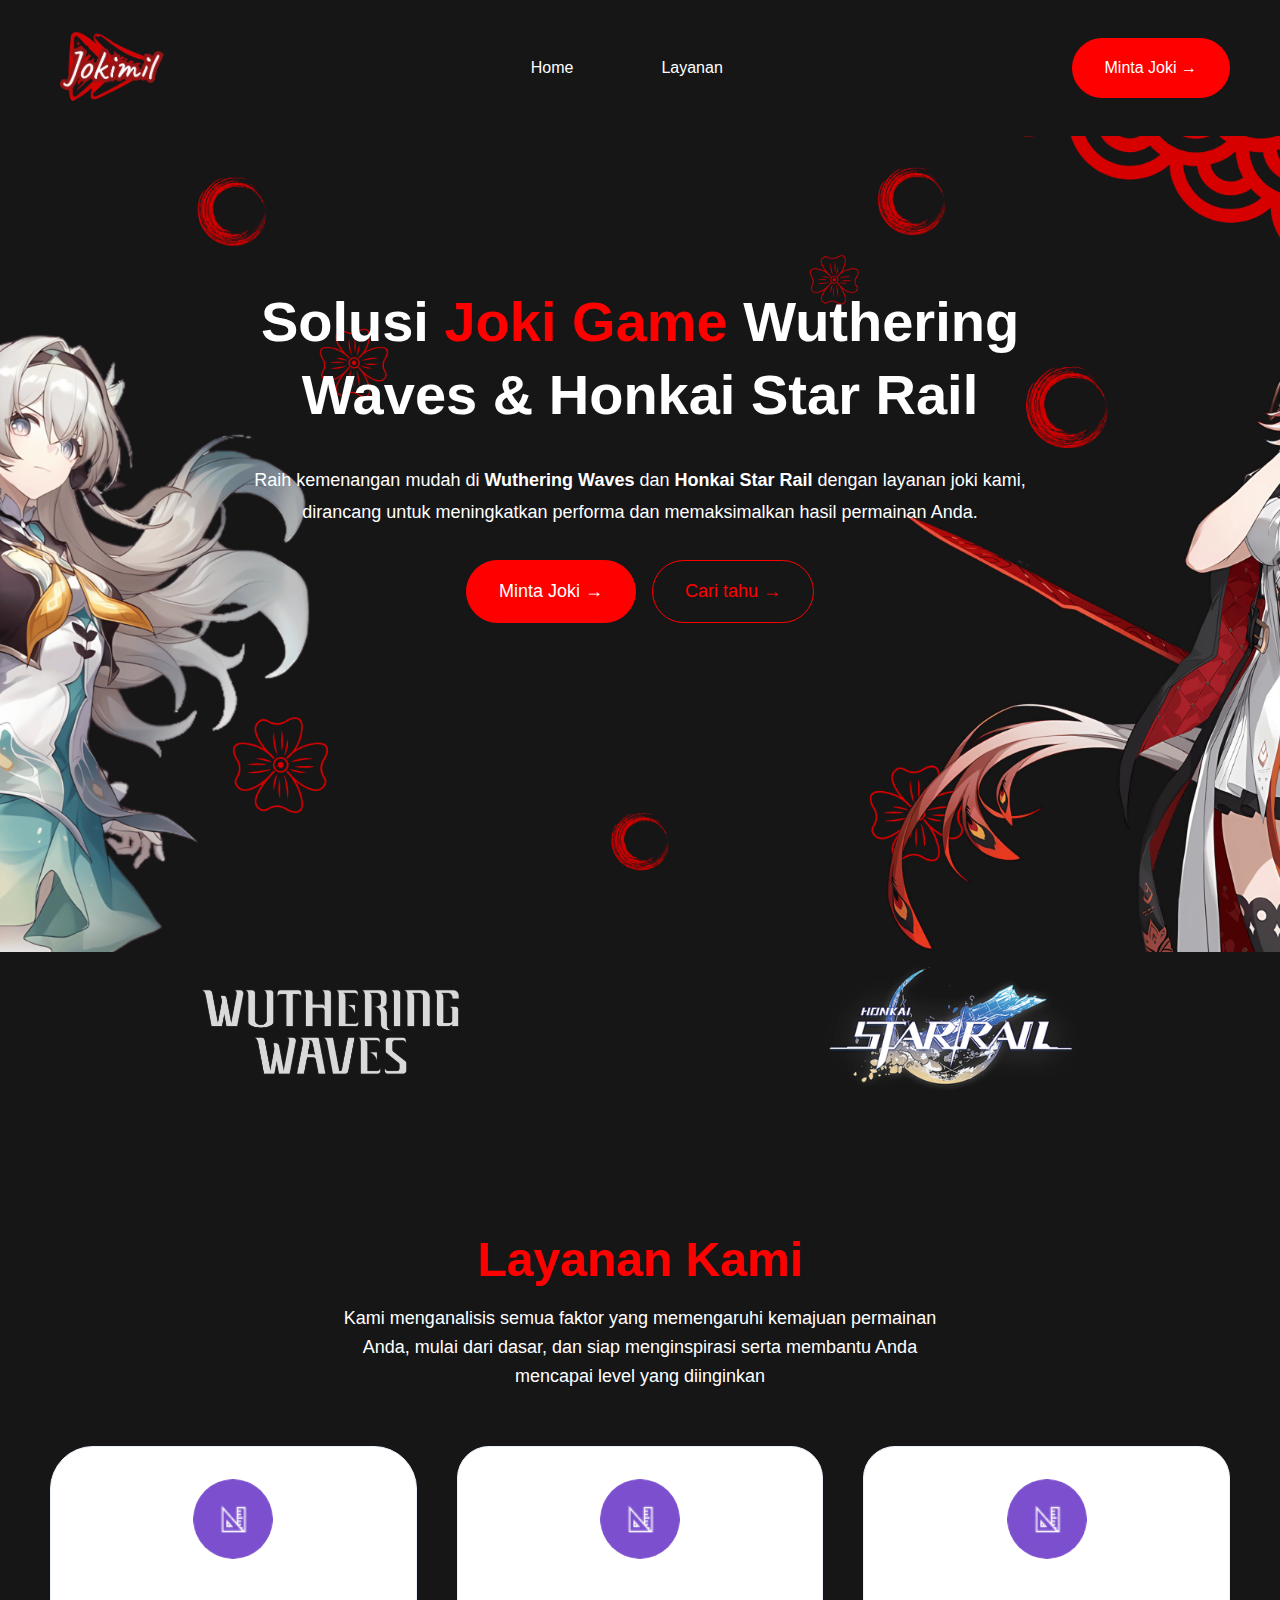
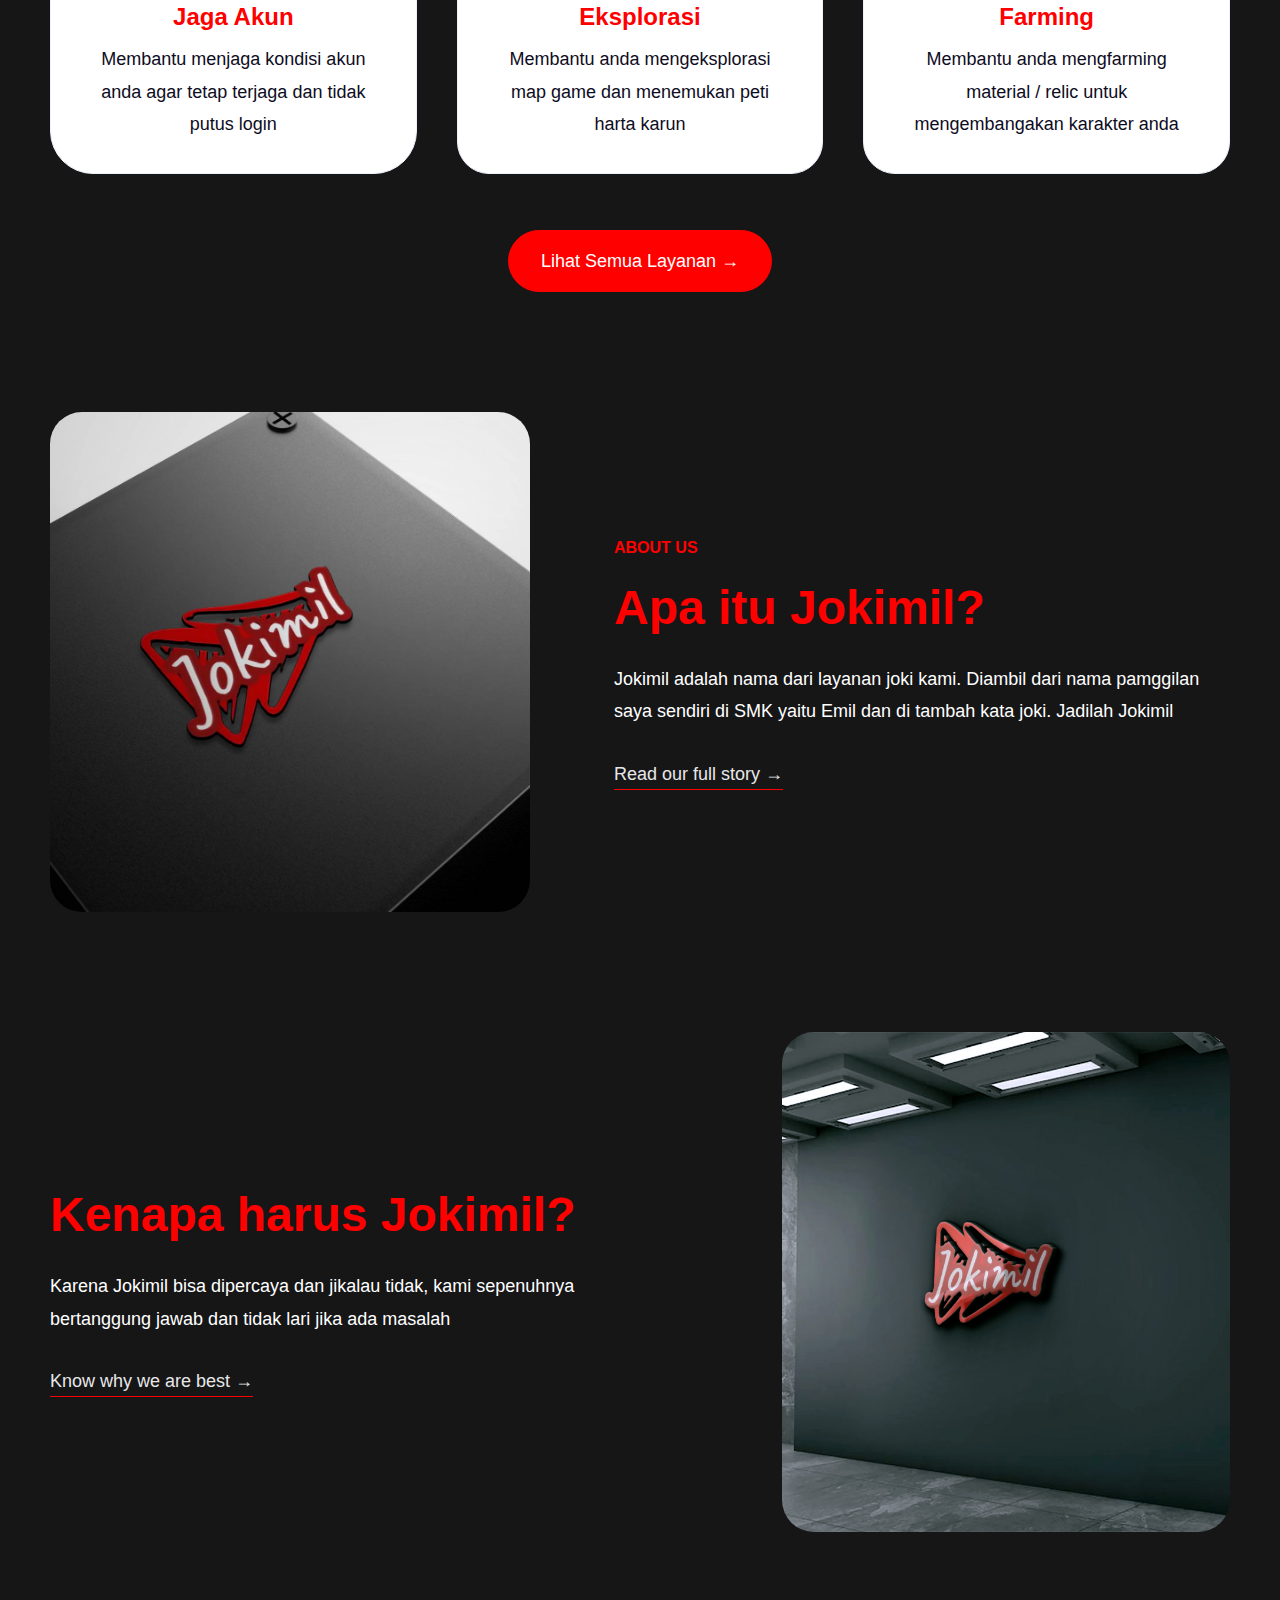
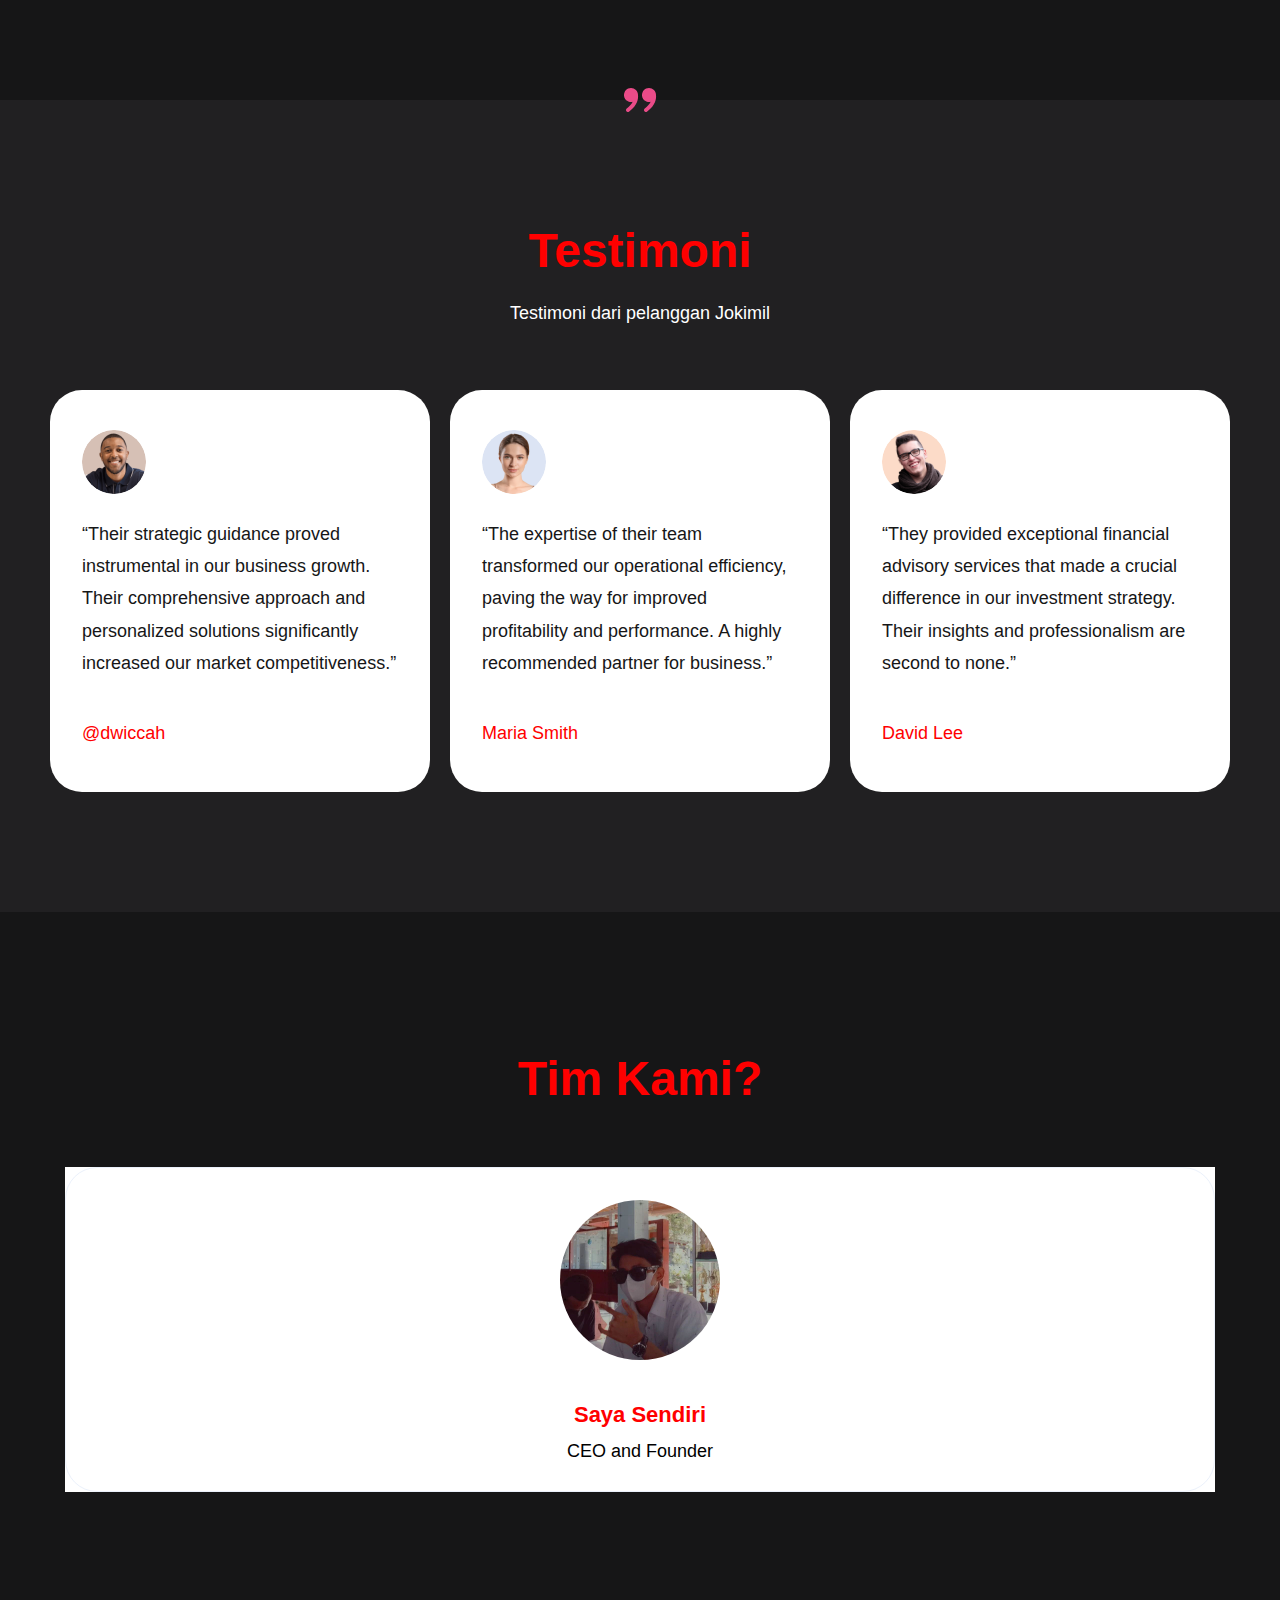
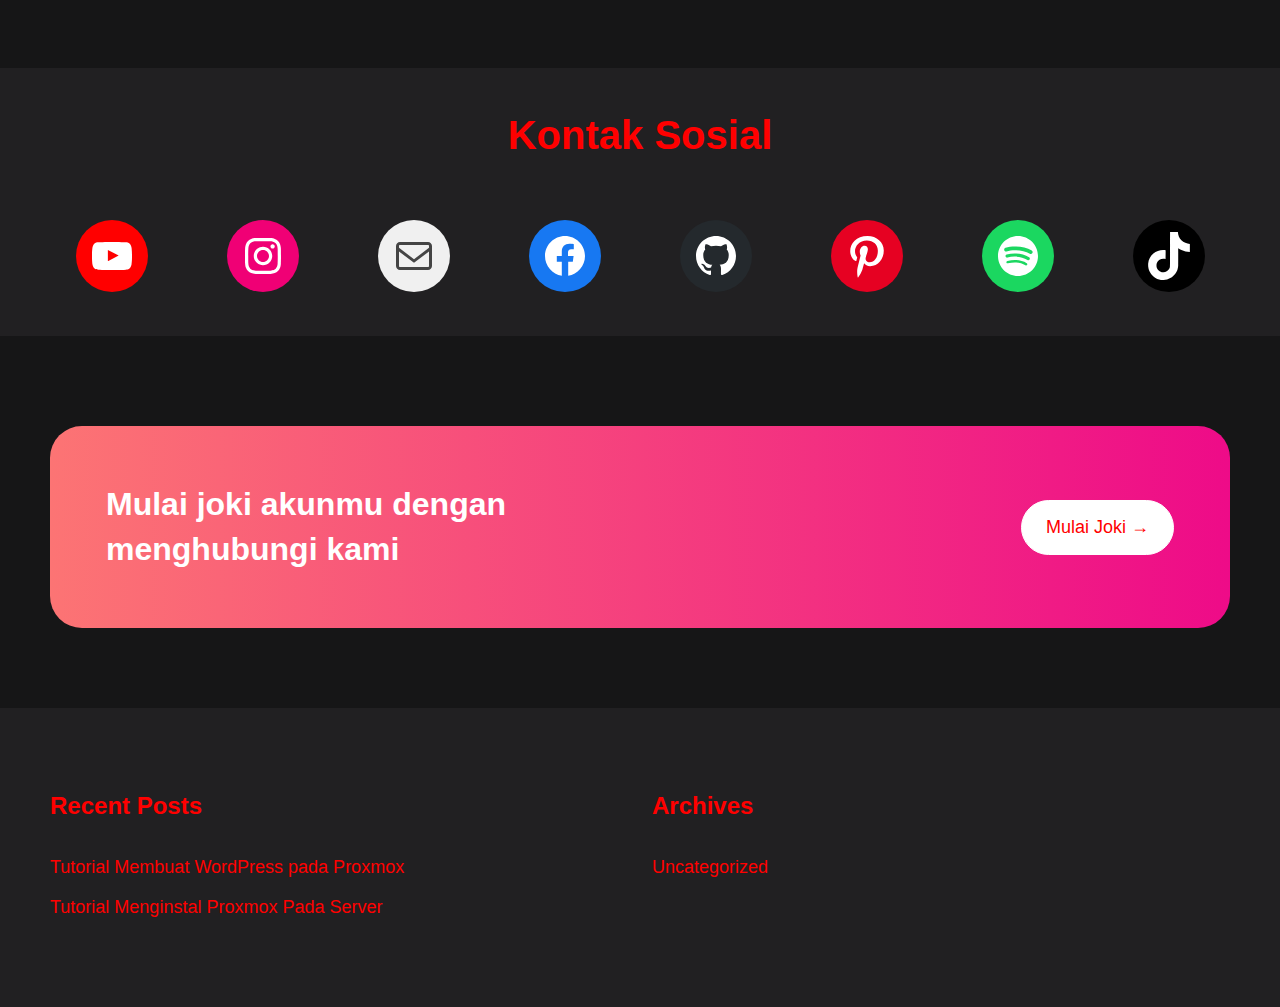
==== commit ac47bbb3: "Update index.html" ====
--- a/index.html
+++ b/index.html
@@ -3528,7 +3528,7 @@
                   class="wp-block-image aligncenter size-full is-resized is-style-rounded"
                 >
                   <img
-                    src="./wp-content/themes/ziri-1/assets/images/team.webp"
+                    src="./wp-content/themes/ziri-1/assets/images/team.jpg"
                     alt=""
                     class="wp-image-36"
                     style="object-fit: contain; width: 160px; height: 160px"
--- a/wp-content/themes/ziri-1/assets/css/style.min.css
+++ b/wp-content/themes/ziri-1/assets/css/style.min.css
@@ -0,0 +1,553 @@
+a,
+button,
+input[type="submit"] {
+  transition: all 0.3s ease-in-out;
+}
+.is-style-ziri-button-1 .wp-element-button {
+  color: var(--wp--preset--color--white) !important;
+  box-shadow: none;
+}
+.is-style-ziri-button-1 .wp-element-button:hover {
+  color: var(--wp--preset--color--primary) !important;
+}
+.is-style-ziri-button-3 .wp-element-button {
+  background-color: transparent !important;
+  border: 1px solid var(--wp--preset--color--primary) !important;
+  color: var(--wp--preset--color--primary) !important;
+  box-shadow: none;
+}
+.is-style-ziri-button-3 .wp-element-button:hover {
+  background-color: var(--wp--preset--color--primary) !important;
+  border-color: var(--wp--preset--color--primary) !important;
+  color: var(--wp--preset--color--white) !important;
+  box-shadow: 0 32px 40px 0
+    rgba(var(--wp--preset--color--box-shadow-color), 0.24);
+}
+.wp-block-group:is(.is-style-box-shadow-one, .is-style-box-shadow-two) {
+  position: relative;
+}
+.wp-block-group:is(.is-style-box-shadow-one, .is-style-box-shadow-two):hover {
+  box-shadow: 0 0 40px 0 var(--wp--custom--service-boxshadow);
+}
+.wp-block-group.is-style-box-shadow-one::after,
+.wp-block-group.is-style-box-shadow-one::before,
+.wp-block-group.is-style-box-shadow-two::after,
+.wp-block-group.is-style-box-shadow-two::before {
+  content: "";
+  height: 65px;
+  top: calc(100% - 103px);
+  position: absolute;
+  width: calc(100% - 20px);
+  background: rgba(0, 0, 0, 0.1);
+  filter: blur(16px);
+  z-index: -1;
+  opacity: 0;
+  visibility: hidden;
+  transition: all 235ms ease-in-out;
+}
+.wp-block-group.is-style-box-shadow-one::before {
+  right: 0;
+  transform-origin: left;
+  transform: skewY(10.5deg);
+}
+.wp-block-group.is-style-box-shadow-one::after {
+  left: 0;
+  transform-origin: right;
+  transform: skewY(-10.5deg);
+}
+.wp-block-group.is-style-box-shadow-two::before {
+  right: 0;
+  transform-origin: left;
+  transform: skewY(2deg);
+}
+.wp-block-group.is-style-box-shadow-two::after {
+  left: 0;
+  transform-origin: right;
+  transform: skewY(-2deg);
+}
+.wp-block-group.is-style-box-shadow-one:hover:after,
+.wp-block-group.is-style-box-shadow-one:hover:before,
+.wp-block-group.is-style-box-shadow-two:hover:after,
+.wp-block-group.is-style-box-shadow-two:hover:before {
+  opacity: 1;
+  visibility: visible;
+}
+.is-style-ziri-button-4 .wp-block-button__link {
+  background-color: transparent !important;
+  color: #e7e7e9 !important;
+  border: 1px solid var(--wp--preset--color--primary) !important;
+  border-top: 0 !important;
+  border-right: 0 !important;
+  border-left: 0 !important;
+  border-radius: 0 !important;
+  font-weight: 500;
+  box-shadow: none !important;
+  padding: 0;
+}
+.is-style-ziri-button-4 .wp-block-button__link:hover {
+  background-color: transparent !important;
+  color: var(--wp--preset--color--primary) !important;
+  border-bottom: 1px solid var(--wp--preset--color--primary) !important;
+  border-radius: 0 !important;
+  box-shadow: none !important;
+  padding: 0 !important;
+}
+.is-style-hover-animation li.wp-block-post,
+.wp-block-group.is-style-hover-animation {
+  transition: all ease-in-out 0.3s;
+  -webkit-transition: all ease-in-out 0.3s;
+}
+.is-style-hover-animation li.wp-block-post:hover,
+.wp-block-group.is-style-hover-animation:hover {
+  transform: translateY(-20px);
+}
+:is(.wp-block-post-date, .wp-block-post-author, .taxonomy-category) + div {
+  padding-left: 13px !important;
+}
+:is(.wp-block-post-date, .wp-block-post-author, .taxonomy-category) {
+  position: relative;
+}
+:is(.wp-block-post-date, .wp-block-post-author, .taxonomy-category)
+  + div::before {
+  content: "";
+  position: absolute;
+  width: 4px;
+  height: 4px;
+  background-color: var(--wp--preset--color--heading);
+  opacity: 0.2;
+  border-radius: 50%;
+  top: 50%;
+  transform: translateY(-50%);
+  left: 0;
+}
+.is-style-outline .wp-element-button:hover {
+  background-color: transparent !important;
+  color: var(--wp--preset--color--white) !important;
+}
+.wp-block-categories-list li::marker {
+  content: none;
+}
+.wp-block-categories-list {
+  padding: 0;
+}
+button[type="submit"]:not(.wp-block-search__button) {
+  background: var(--wp--preset--color--primary) !important;
+  border: 1px solid var(--wp--preset--color--primary) !important;
+  color: var(--wp--preset--color--white) !important;
+  border-radius: 100px !important;
+  font-size: 18px !important;
+  line-height: 1.56 !important;
+  padding: 16px 32px !important;
+}
+button[type="submit"]:hover {
+  background: 0 0 !important;
+  color: var(--wp--preset--color--primary) !important;
+}
+.is-style-on-hover:hover * {
+  color: var(--wp--preset--color--primary) !important;
+}
+.is-style-search-404 {
+  position: relative;
+  margin-top: -32px;
+}
+.is-style-quote-testimonial {
+  position: relative;
+  margin-bottom: -24px;
+  z-index: 1;
+}
+footer .wp-block-paragraph-is-layout-flow a {
+  color: var(--wp--preset--color--white);
+  text-decoration: underline;
+}
+footer .wp-block-paragraph-is-layout-flow a:hover {
+  color: var(--wp--preset--color--primary-accent);
+}
+.wp-block-navigation__responsive-container
+  :is(
+    .current-menu-item.wp-block-navigation-link,
+    .current-menu-item.wp-block-navigation-submenu
+  ) {
+  color: var(--wp--preset--color--primary) !important;
+}
+.author .wp-block-post-author__avatar {
+  margin-right: 16px;
+}
+.single.single-post .wp-block-post-author__avatar {
+  margin-right: 30px;
+}
+.author .wp-block-post-author__avatar img {
+  border-radius: 100px;
+}
+.single.single-post .wp-block-post-author__avatar img {
+  border-radius: 50%;
+}
+.single.single-post .wp-block-post-author__avatar {
+  line-height: 0;
+}
+.single.single-post .is-style-img-small .wp-block-post-author__avatar {
+  margin-right: 4px;
+}
+.single.single-post .is-style-img-small .wp-block-post-author__avatar img {
+  width: 30px;
+  height: 30px;
+}
+.author .wp-block-post-author {
+  justify-content: center;
+}
+.author .wp-block-post-author__content {
+  flex-grow: unset;
+}
+.single.single-post .is-style-large-font .wp-block-post-author__name {
+  font-size: 32px;
+  font-weight: 600;
+  line-height: 1.375;
+  margin-bottom: 7px;
+}
+.single.single-post .is-style-small-font .wp-block-post-author__name {
+  font-size: 16px;
+  line-height: 1.75;
+}
+.single.single-post .wp-block-post-author__bio {
+  font-size: 18px;
+}
+.taxonomy-post_tag.is-style-bg-color-terms {
+  display: flex;
+  flex-wrap: wrap;
+  row-gap: 10px;
+}
+.single.single-post .is-style-bg-color-terms a {
+  background: var(--wp--preset--color--primary-accent);
+  padding: 2px 10px 5px 10px;
+  border-radius: 16px;
+  margin-right: 8px;
+  word-break: normal;
+}
+.single.single-post .is-style-bg-color-terms a:last-child {
+  margin-right: 0;
+}
+.single.single-post .wp-block-post-terms__separator {
+  display: none;
+}
+.single.single-post
+  :is(.post-navigation-link-next, .post-navigation-link-previous)
+  a {
+  display: flex;
+  flex-direction: column;
+}
+.single.single-post
+  :is(.post-navigation-link-next, .post-navigation-link-previous)
+  .post-navigation-link__label {
+  font-size: 14px;
+  line-height: 1.14;
+  font-weight: 500;
+  letter-spacing: 0.1em;
+  position: relative;
+  margin: 0 0 20px 27px;
+}
+.single.single-post .post-navigation-link__label::after {
+  content: "";
+  -webkit-mask-repeat: no-repeat;
+  mask-repeat: no-repeat;
+  width: 20px;
+  height: 20px;
+  position: absolute;
+  top: -3px;
+  left: -27px;
+  background-color: currentColor;
+  transition: ease 0.3s;
+}
+.single.single-post .post-navigation-link-next a .post-navigation-link__label {
+  margin: 0 27px 20px 0;
+}
+.single.single-post
+  .post-navigation-link-next
+  .post-navigation-link__label::after {
+  left: auto;
+  right: -27px;
+  transform: rotate(-180deg);
+}
+.single.single-post
+  :is(.post-navigation-link-next, .post-navigation-link-previous)
+  .post-navigation-link__title {
+  color: var(--wp--preset--color--heading);
+  transition: ease 0.2s;
+}
+.single.single-post .post-navigation-link__title:hover {
+  color: var(--wp--preset--color--primary);
+}
+.single.single-post
+  .post-navigation-link-previous
+  a
+  .post-navigation-link__label:hover::after {
+  left: -40px;
+}
+.single.single-post
+  .post-navigation-link-next
+  a
+  .post-navigation-link__label:hover::after {
+  right: -40px;
+}
+.single.single-post .wp-block-post-comments-form .comment-reply-title {
+  padding-bottom: 16px;
+}
+.single.single-post .comment-form .form-submit.wp-block-button::after {
+  background-color: #fff;
+  -webkit-mask-repeat: no-repeat;
+  mask-repeat: no-repeat;
+  width: 20px;
+  height: 20px;
+  display: inline-block;
+  margin-left: 0.556rem;
+  content: "";
+  vertical-align: middle;
+  position: absolute;
+  top: 50%;
+  left: 58%;
+  transform: translateY(-50%);
+  transition: all 0.3s ease-in-out;
+}
+.single.single-post .comment-form .form-submit.wp-block-button {
+  position: relative;
+  background-color: var(--wp--preset--color--primary);
+  border-radius: 12px;
+  border: 1px solid var(--wp--preset--color--primary);
+  transition: all 0.3s ease-in-out;
+}
+.single.single-post .comment-form .form-submit.wp-block-button:hover::after {
+  background-color: var(--wp--preset--color--primary);
+}
+.single.single-post .comment-form .form-submit.wp-block-button:hover {
+  background-color: transparent;
+}
+.single.single-post
+  .comment-form
+  .form-submit.wp-block-button:hover
+  > .wp-block-button__link.wp-element-button {
+  color: var(--wp--preset--color--primary);
+}
+.single.single-post .comment-form .wp-block-button__link.wp-element-button {
+  width: 100%;
+  background-color: transparent;
+}
+.wp-block-quote {
+  border-left: 4px solid var(--wp--preset--color--primary);
+}
+.wp-block-quote p {
+  font-size: var(--wp--preset--font-size--medium-large);
+  font-weight: 600;
+  font-style: italic;
+  color: var(--wp--preset--color--heading);
+}
+.wp-block-quote p::before {
+  background: var(--wp--preset--color--heading);
+  width: 60px;
+  height: 60px;
+  padding-right: 10px;
+  content: "";
+  float: left;
+  transition: all 0.3s ease-in-out;
+}
+.single-product .wc-block-components-product-rating__container {
+  display: flex;
+}
+.single-product .wc-block-components-product-rating__reviews_count {
+  margin-left: 10px;
+}
+.single-product
+  .wc-block-grid__product-rating
+  .wc-block-grid__product-rating__stars {
+  margin: 0;
+}
+.author .wp-block-post-author__content {
+  flex-basis: unset;
+}
+@media (min-width: 600px) {
+  .wp-block-navigation__responsive-container-open:not(.always-shown) {
+    display: flex;
+  }
+  .wp-block-navigation__responsive-container:not(.hidden-by-default):not(
+      .is-menu-open
+    )
+    .wp-block-navigation__responsive-container-close {
+    display: flex;
+  }
+  .wp-block-navigation__responsive-container:not(.hidden-by-default):not(
+      .is-menu-open
+    ) {
+    display: none;
+    width: initial;
+    position: initial;
+    z-index: auto;
+    background-color: inherit;
+  }
+}
+@media (min-width: 782px) {
+  .wp-block-navigation__responsive-container:not(.hidden-by-default):not(
+      .is-menu-open
+    )
+    .wp-block-navigation__responsive-container-close {
+    display: none;
+  }
+  .wp-block-navigation__responsive-container:not(.hidden-by-default):not(
+      .is-menu-open
+    ) {
+    display: block;
+    width: 100%;
+    position: relative;
+    z-index: auto;
+    background-color: inherit;
+  }
+  .wp-block-navigation__responsive-container-open:not(.always-shown) {
+    display: none !important;
+  }
+}
+@media (max-width: 782px) {
+  .is-style-mob-2-cols {
+    display: grid !important;
+  }
+  .is-style-mob-2-cols {
+    grid-template-columns: repeat(2, 1fr);
+  }
+  .is-style-mob-3-cols {
+    grid-template-columns: repeat(3, 1fr);
+  }
+  .is-style-justify-right {
+    justify-content: flex-end !important;
+  }
+  .is-style-justify-left {
+    justify-content: flex-start !important;
+  }
+  .is-style-has-mb-20 {
+    height: 20px !important;
+  }
+  .is-style-has-mb-30 {
+    height: 30px !important;
+  }
+  .is-style-has-mb-40 {
+    height: 40px !important;
+  }
+  .is-style-has-mb-50 {
+    height: 50px !important;
+  }
+  .is-style-has-mb-80 {
+    height: 80px !important;
+  }
+  .wp-block-navigation__responsive-container-close {
+    right: 15px;
+  }
+  .wp-block-navigation__responsive-container
+    .wp-block-navigation__submenu-container,
+  .wp-block-navigation__responsive-dialog {
+    padding-left: 18px !important;
+    padding-right: 18px !important;
+  }
+  .wp-block-navigation__responsive-container.is-menu-open
+    .wp-block-navigation__responsive-container-content
+    .wp-block-navigation__container {
+    gap: 20px;
+  }
+  .wp-block-navigation__responsive-container.is-menu-open
+    .wp-block-navigation__responsive-container-content
+    .wp-block-navigation__submenu-container {
+    padding-top: 15px;
+    gap: 15px;
+  }
+  :is(.page-template-page-leftsidebar, .post-template-single-leftsidebar)
+    .wp-block-columns {
+    flex-direction: column-reverse;
+  }
+}
+.wp-block-group:is(
+    .is-style-slide-up-fade-in.animate,
+    .is-style-slide-down-fade-in.animate,
+    .is-style-slide-left-fade-in.animate,
+    .is-style-slide-right-fade-in.animate
+  ) {
+  animation-iteration-count: 1;
+  transform-origin: 50% 50%;
+  animation-fill-mode: forwards;
+  animation-delay: 0.2s;
+  opacity: 0;
+}
+.is-style-slide-up-fade-in.animate {
+  animation: slide-up-fade-in ease 1s;
+}
+@keyframes slide-up-fade-in {
+  0% {
+    opacity: 0;
+    transform: translate(0, 40px);
+  }
+  100% {
+    opacity: 1;
+    transform: translate(0, 0);
+  }
+}
+.is-style-slide-down-fade-in.animate {
+  animation: slide-down-fade-in ease 1s;
+}
+@keyframes slide-down-fade-in {
+  0% {
+    opacity: 0;
+    transform: translate(0, -40px);
+  }
+  100% {
+    opacity: 1;
+    transform: translate(0, 0);
+  }
+}
+.is-style-slide-left-fade-in.animate {
+  animation: slide-left-fade-in ease 1s;
+}
+@keyframes slide-left-fade-in {
+  0% {
+    opacity: 0;
+    transform: translate(-40px, 0);
+  }
+  100% {
+    opacity: 1;
+    transform: translate(0, 0);
+  }
+}
+.is-style-slide-right-fade-in.animate {
+  animation: slide-right-fade-in ease 1s;
+}
+@keyframes slide-right-fade-in {
+  0% {
+    opacity: 0;
+    transform: translate(40px, 0);
+  }
+  100% {
+    opacity: 1;
+    transform: translate(0, 0);
+  }
+}
+.is-style-clipIn.animate {
+  animation: clipIn;
+  transition-duration: 0.75s;
+  transition-delay: 0.5s;
+  animation-duration: 0.75s;
+  transition-timing-function: ease;
+  animation-iteration-count: 1;
+  animation-fill-mode: forwards;
+}
+@keyframes clipIn {
+  0% {
+    clip-path: polygon(0 0, 10% 0, 0% 100%, 0% 100%);
+  }
+  100% {
+    clip-path: polygon(0 0, 100% 0, 100% 100%, 0% 100%);
+  }
+}
+.preClip {
+  clip-path: ellipse(0% 100% at 0 0);
+  -webkit-clip-path: ellipse(0% 100% at 0 0);
+  transition-property: clip-path, -webkit-clip-path;
+  transform: translatez(0);
+}
+:is(p:not(.site-title, .wp-block-tag-cloud) a, .textwidget a) {
+  text-decoration: underline;
+}
+.wp-block-comment-content a,
+.wp-block-heading a {
+  text-decoration: underline;
+}
